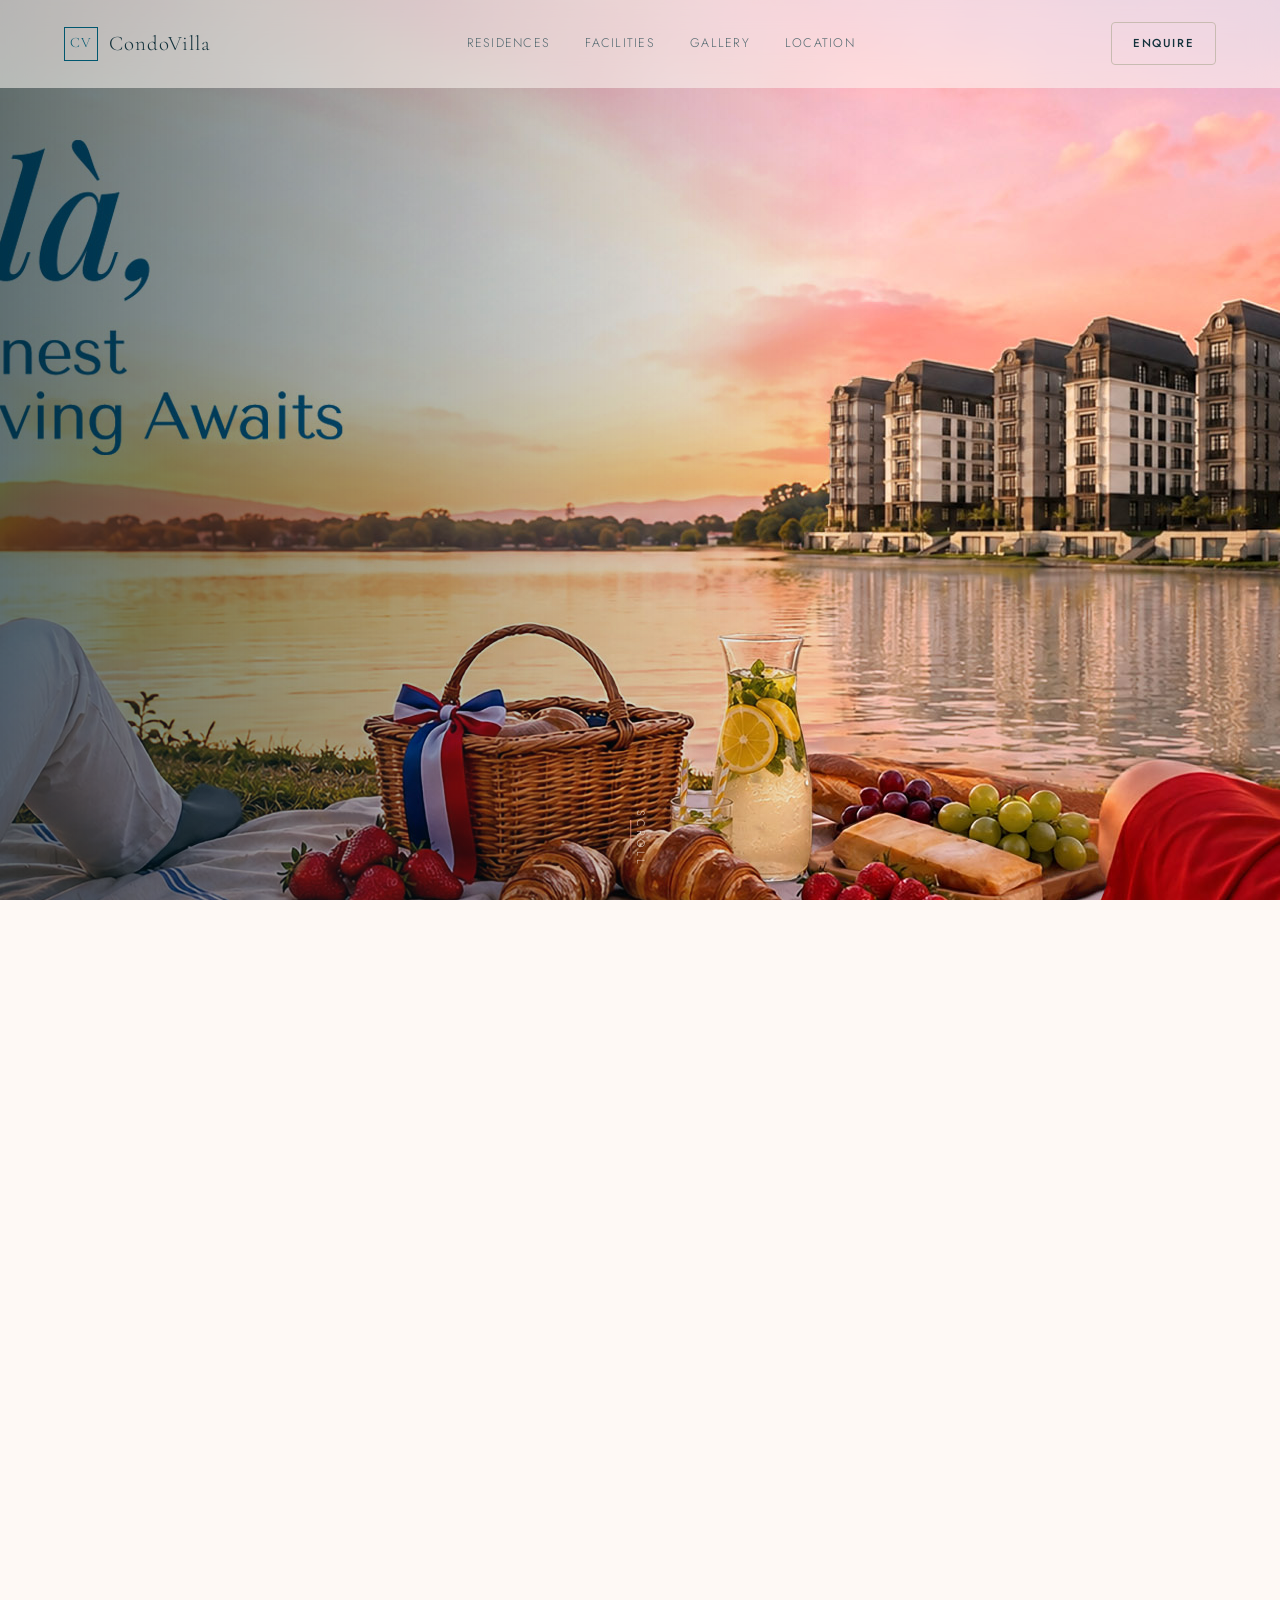
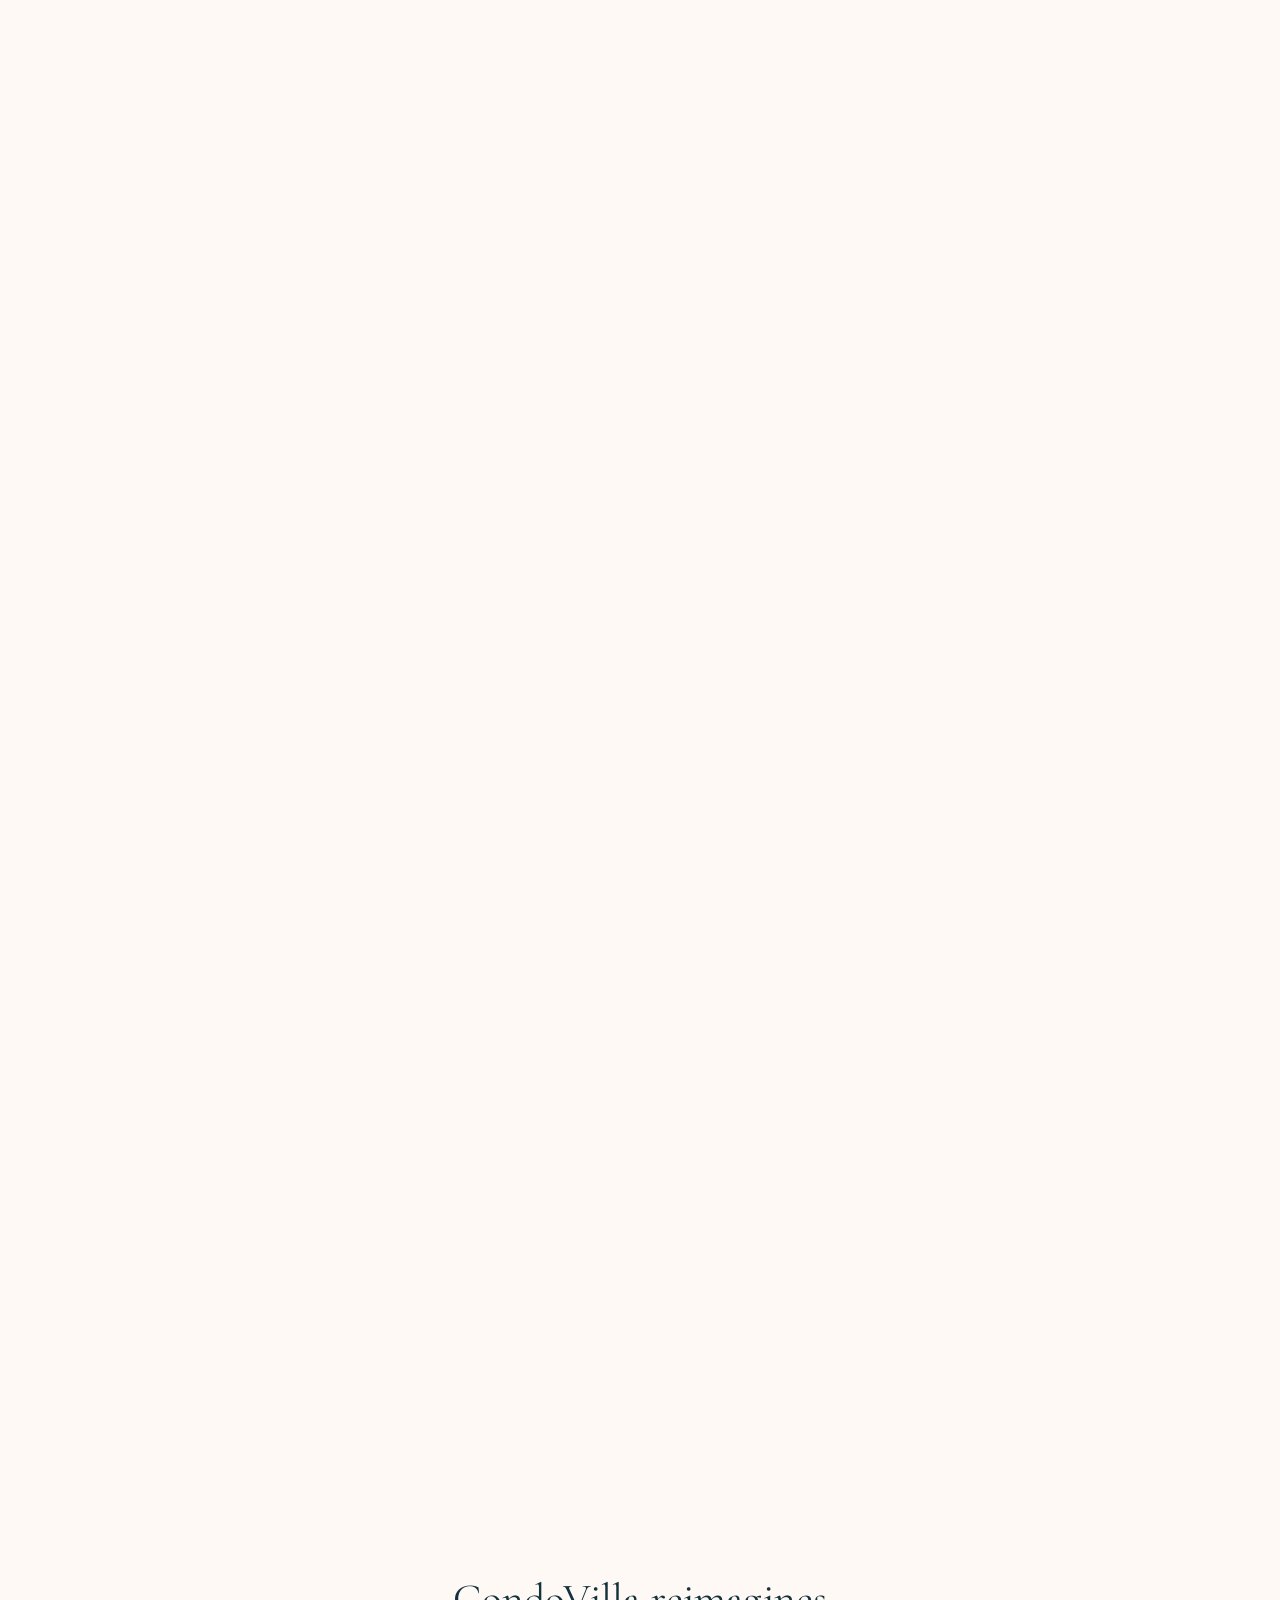
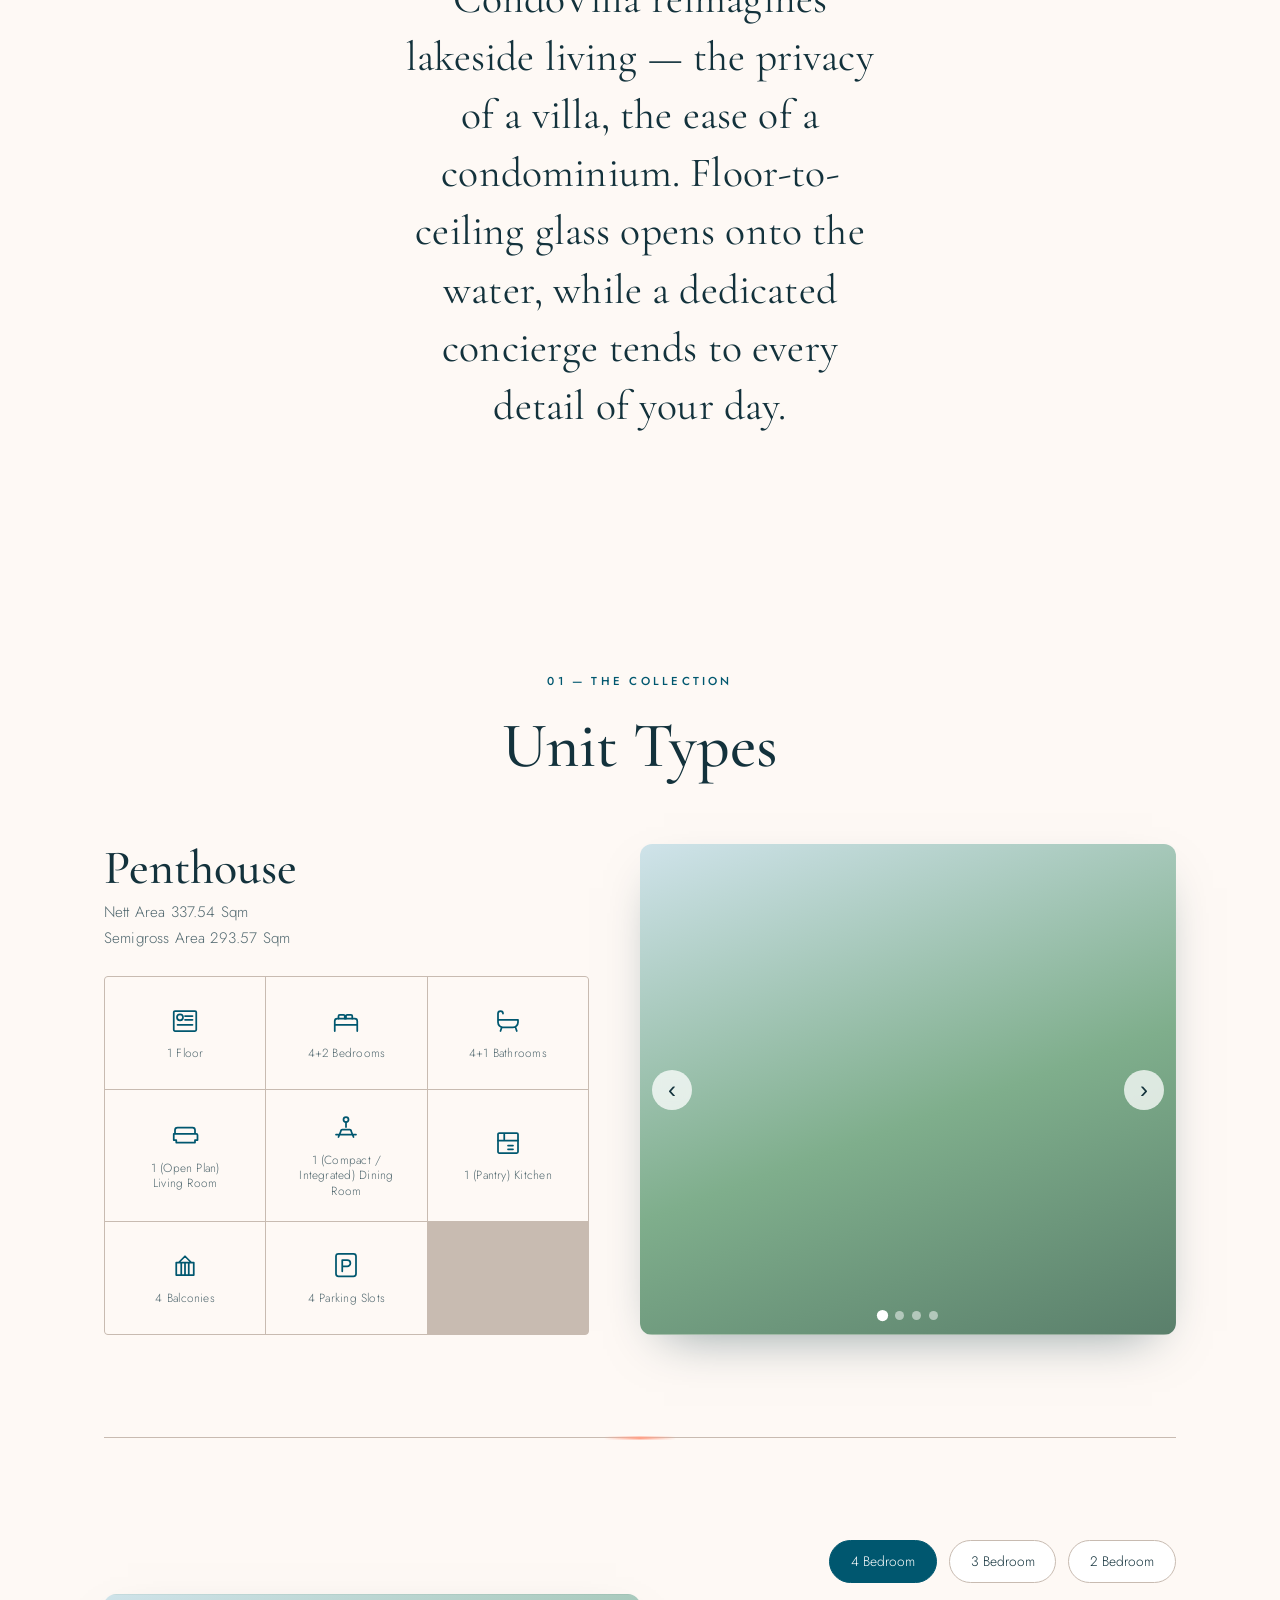
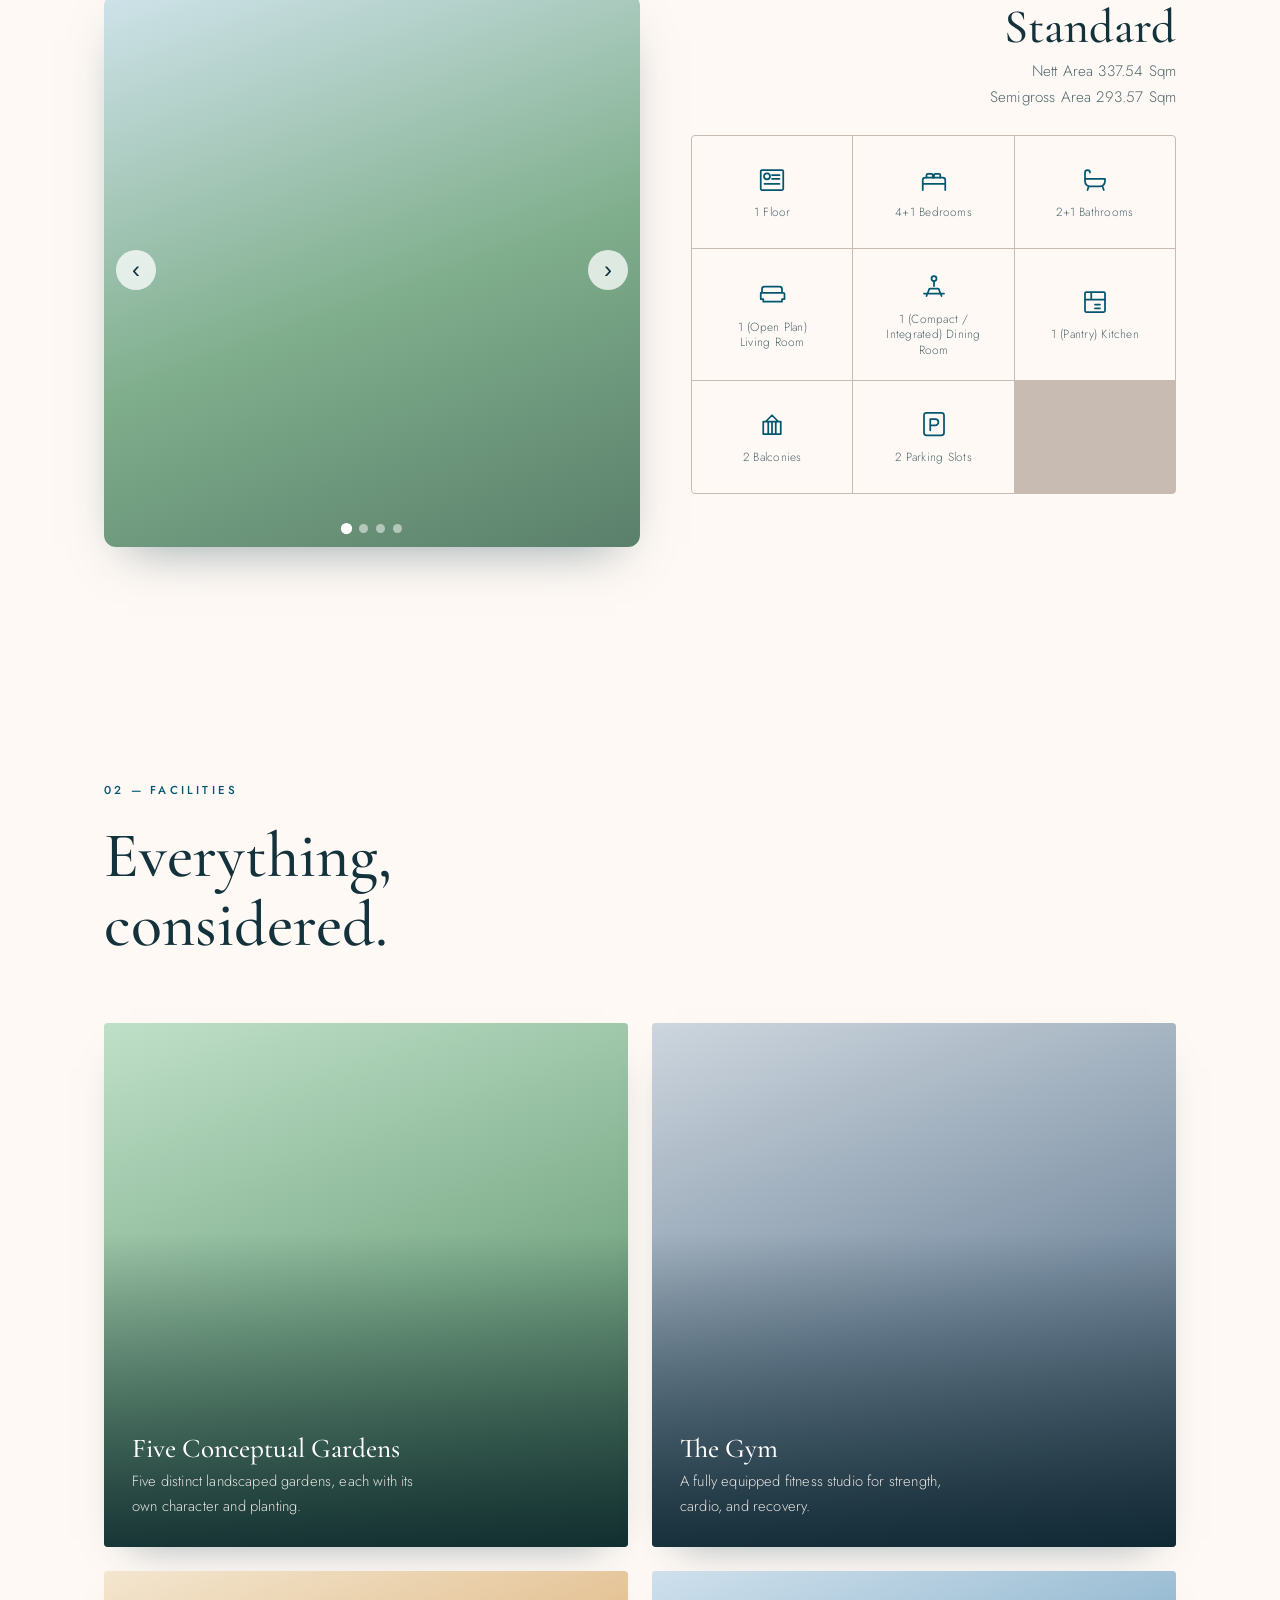
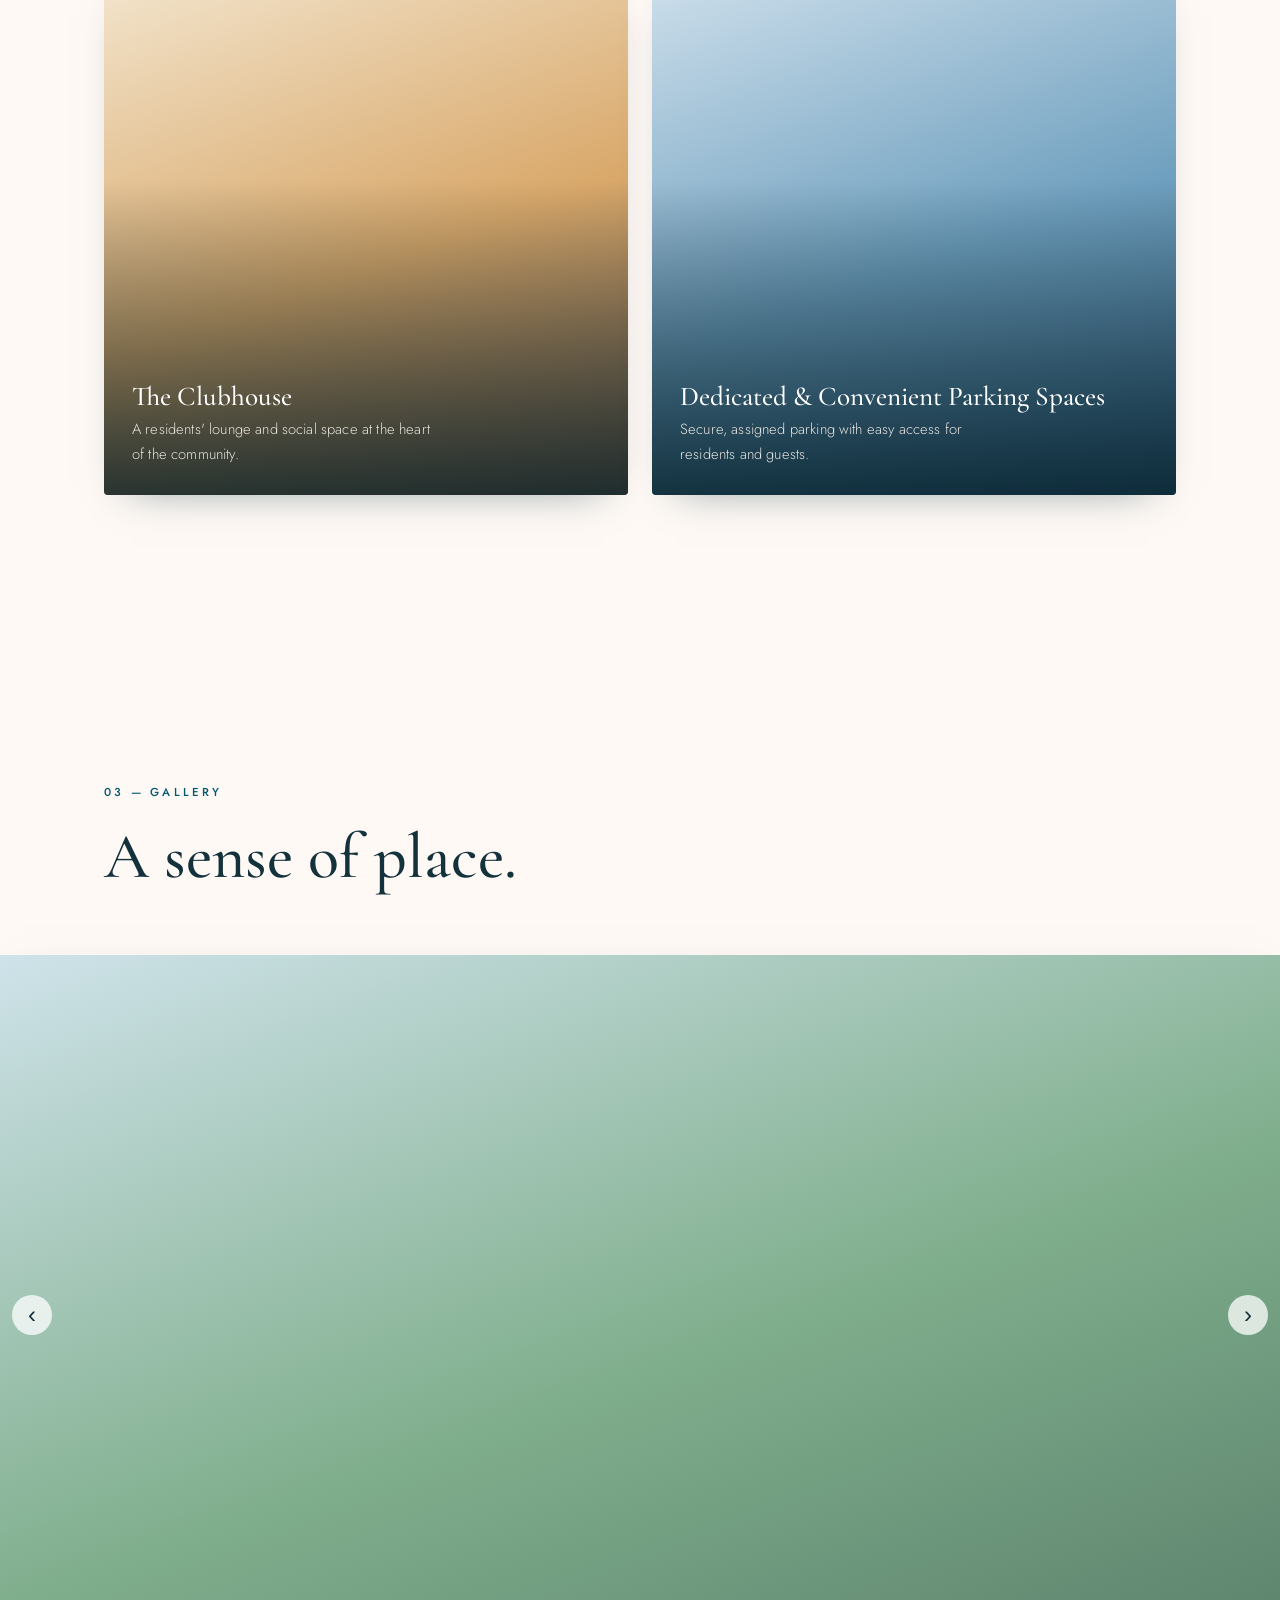
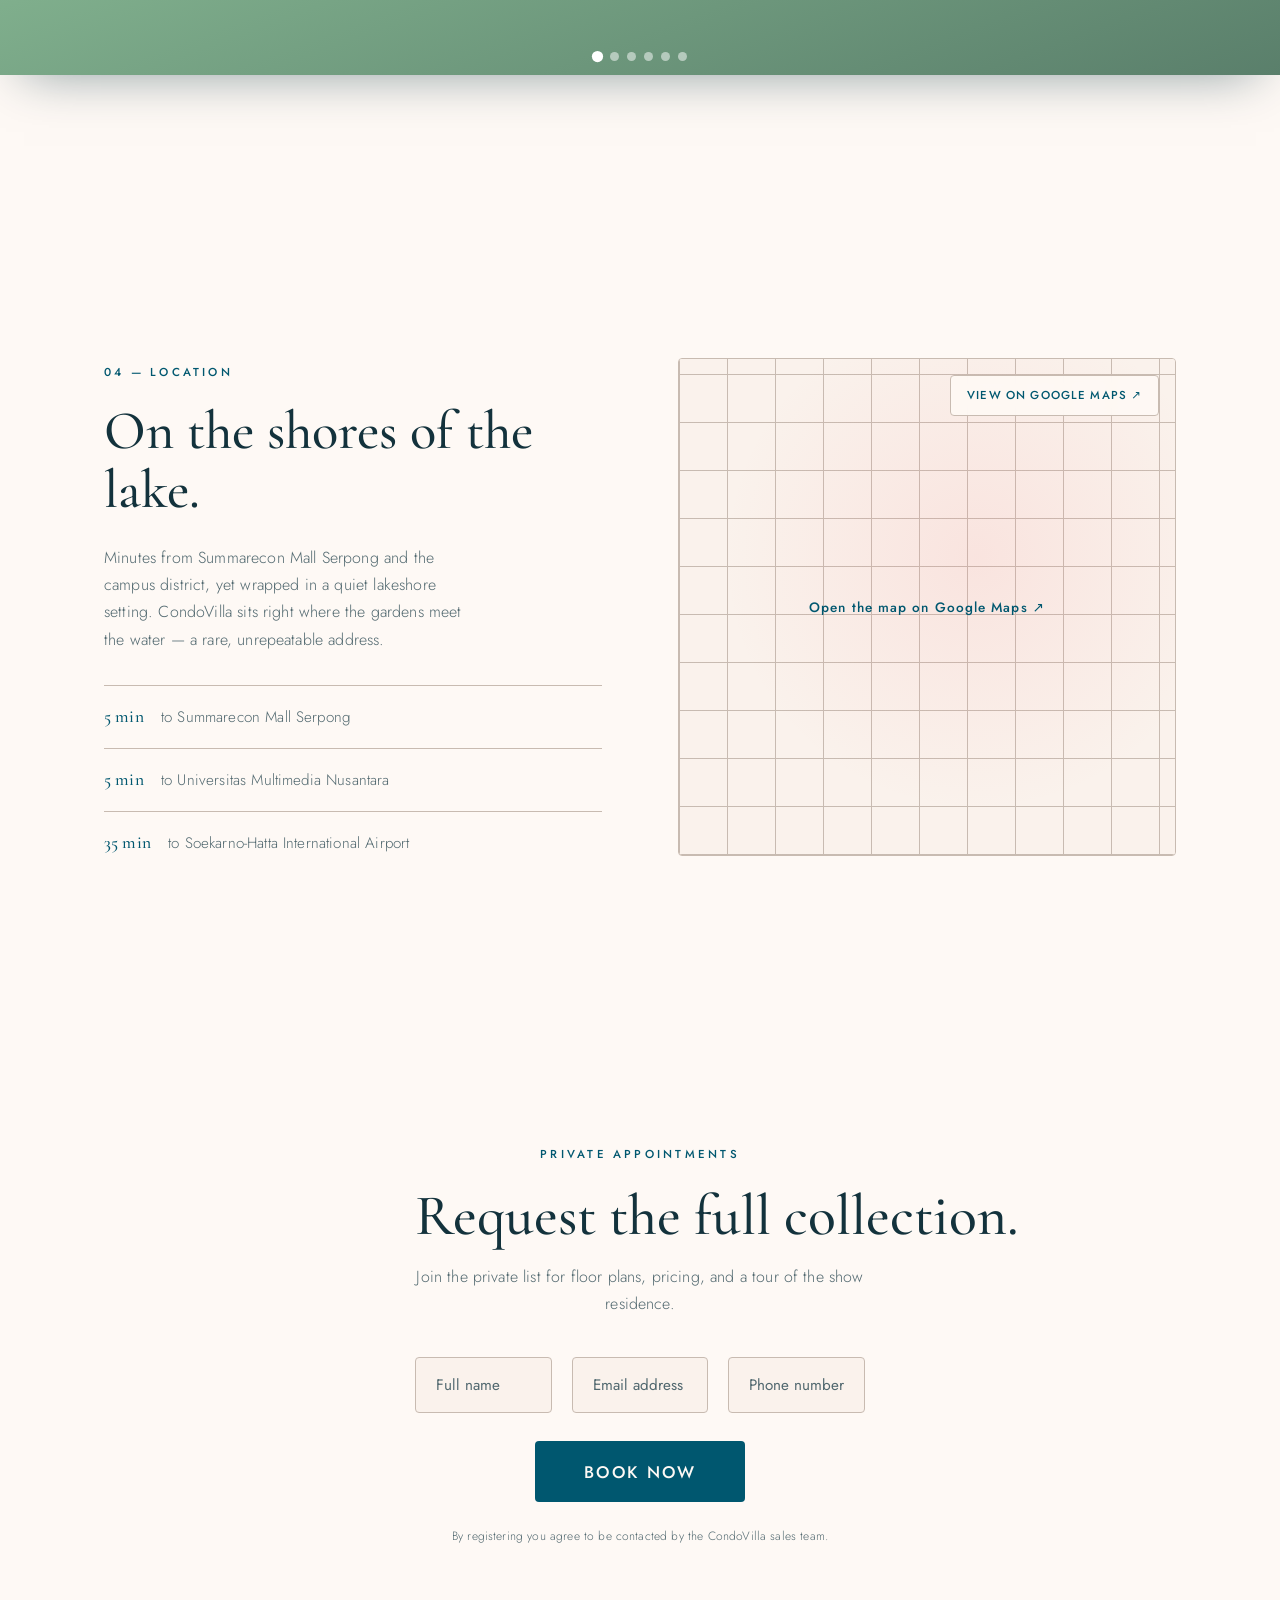
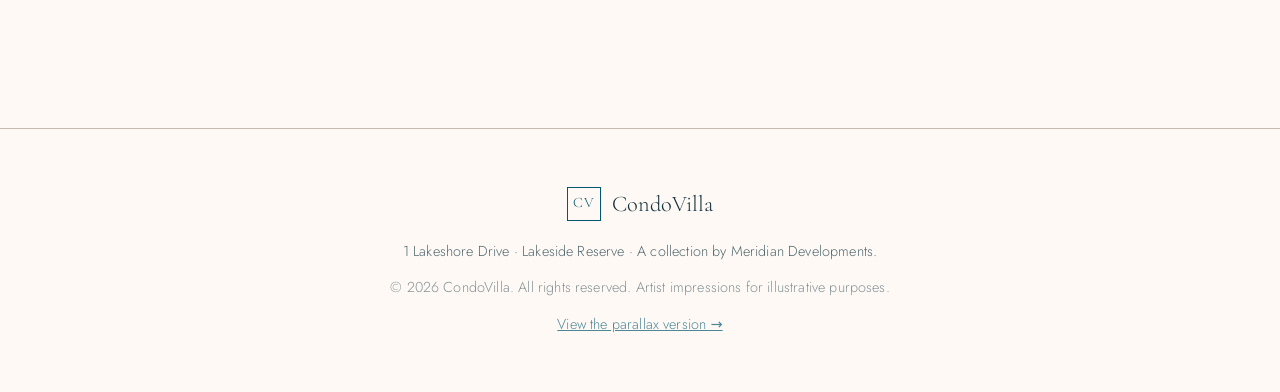
==== index.html @ 2a396723 "style: make facilities image cards square (1:1 aspect ratio)" ====
<!DOCTYPE html>
<html lang="en">
<head>
  <meta charset="UTF-8" />
  <meta name="viewport" content="width=device-width, initial-scale=1.0" />
  <title>CondoVilla — Voilà, Your Finest Lake Living Awaits</title>
  <meta name="description" content="CondoVilla — Voilà, your finest lake living awaits. A collection of French-inspired luxury lakefront villa residences with panoramic water views, private terraces, and five-star amenities." />
  <link rel="preconnect" href="https://fonts.googleapis.com" />
  <link rel="preconnect" href="https://fonts.gstatic.com" crossorigin />
  <link href="https://fonts.googleapis.com/css2?family=Cormorant+Garamond:ital,wght@0,400;0,500;0,600;1,400&family=Jost:wght@300;400;500;600&display=swap" rel="stylesheet" />
  <link rel="stylesheet" href="styles.css?v=20" />
  <script>document.documentElement.classList.add("js");</script>
</head>
<body>
  <!-- ============ NAV ============ -->
  <header class="nav" id="top">
    <a class="nav__brand" href="#top" aria-label="CondoVilla home">
      <span class="nav__mark">CV</span>
      <span class="nav__name">CondoVilla</span>
    </a>
    <nav class="nav__links" aria-label="Primary">
      <a href="#residences">Residences</a>
      <a href="#facilities">Facilities</a>
      <a href="#gallery">Gallery</a>
      <a href="#location">Location</a>
    </nav>
    <a href="#enquire" class="btn btn--ghost nav__cta">Enquire</a>
    <button class="nav__toggle" aria-label="Toggle menu" aria-expanded="false">
      <span></span><span></span>
    </button>
  </header>

  <!-- ============ HERO (parallax: a window opening onto the lake) ============ -->
  <!-- The .hero is pinned (sticky) inside the tall .hero-stage track; as you
       scroll, the glass panes slide apart and the lake view zooms out to
       "open the window". It reaches fully-open and holds before the next
       section arrives. Built with CSS/SVG art — no external image assets. -->
  <div class="hero-stage" id="hero-stage">
  <section class="hero" id="hero">
    <!-- Lake video layer. It zooms out via the parallax engine as you scroll;
         the video fills it. Poster + CSS art show while loading and as the
         reduced-motion/mobile fallback (video not autoplayed on small screens). -->
    <div class="hero__lake hero__lake--video" aria-hidden="true">
      <video class="hero__video" muted playsinline preload="auto" poster="kv/hero.jpg">
        <source src="kv/paralax-lowres-new.mp4" type="video/mp4" />
      </video>
    </div>
    <span class="hero__scroll" id="hero-scroll" aria-hidden="true">Scroll</span>
  </section>
  </div><!-- /.hero-stage -->

  <!-- ============ INTRO ============ -->
  <section class="section intro">
    <p class="intro__text reveal">
      CondoVilla reimagines lakeside living — the privacy of a villa, the
      ease of a condominium. Floor-to-ceiling glass opens onto the water,
      while a dedicated concierge tends to every detail of your day.
    </p>
  </section>

  <!-- ============ TIPE UNIT (The Collection) ============ -->
  <!-- Inline SVG icon sprite reused by every spec cell below. -->
  <svg width="0" height="0" style="position:absolute" aria-hidden="true">
    <defs>
      <g id="ic-floor"><rect x="3" y="4" width="18" height="16" rx="1"/><circle cx="8" cy="9" r="2.4"/><path d="M12 8h6M12 11h6M6 15h12"/></g>
      <g id="ic-bed"><path d="M3 18v-6a2 2 0 0 1 2-2h14a2 2 0 0 1 2 2v6M3 15h18M3 18v2M21 18v2"/><path d="M6 10V8a1 1 0 0 1 1-1h3a1 1 0 0 1 1 1v2M12 10V8a1 1 0 0 1 1-1h3a1 1 0 0 1 1 1v2"/></g>
      <g id="ic-bath"><path d="M4 11V6a2 2 0 0 1 2-2 2 2 0 0 1 2 2M4 11h16v2a4 4 0 0 1-4 4H8a4 4 0 0 1-4-4v-2ZM7 17l-1 3M18 17l1 3"/></g>
      <g id="ic-living"><path d="M4 11V8a2 2 0 0 1 2-2h12a2 2 0 0 1 2 2v3M3 11h18a1 1 0 0 1 1 1v4h-2v2H5v-2H3v-4a1 1 0 0 1 0 0Z"/></g>
      <g id="ic-dining"><circle cx="12" cy="6" r="2"/><path d="M12 8v4M6 20l2-5a1 1 0 0 1 1-1h6a1 1 0 0 1 1 1l2 5M4 18h16"/></g>
      <g id="ic-kitchen"><rect x="4" y="4" width="16" height="16" rx="1"/><path d="M4 10h16M9 5v4M12 14h4M12 17h4"/></g>
      <g id="ic-balcony"><path d="M5 10h14v10H5zM5 20V10M9 20V10M12 20V10M15 20V10M19 20V10M7 10l5-5 5 5"/></g>
      <g id="ic-parking"><rect x="4" y="3" width="16" height="18" rx="2"/><path d="M9 17V8h4a2.5 2.5 0 0 1 0 5H9"/></g>
    </defs>
  </svg>

  <section class="section tipe" id="residences">
    <div class="section__head reveal" style="text-align:center">
      <span class="kicker">01 — The Collection</span>
      <h2 style="max-width:none;margin-inline:auto">Unit Types</h2>
    </div>

    <!-- ---- Part 1: Penthouse (spec grid left, carousel right) ---- -->
    <article class="tipe__row reveal" data-tipe="penthouse">
      <div class="tipe__info">
        <h3 class="tipe__name">Penthouse</h3>
        <p class="tipe__area">Nett Area 337.54 Sqm<br />Semigross Area 293.57 Sqm</p>
        <ul class="tipe__grid">
          <li><svg class="tipe__ic" viewBox="0 0 24 24"><use href="#ic-floor"/></svg><span>1 Floor</span></li>
          <li><svg class="tipe__ic" viewBox="0 0 24 24"><use href="#ic-bed"/></svg><span>4+2 Bedrooms</span></li>
          <li><svg class="tipe__ic" viewBox="0 0 24 24"><use href="#ic-bath"/></svg><span>4+1 Bathrooms</span></li>
          <li><svg class="tipe__ic" viewBox="0 0 24 24"><use href="#ic-living"/></svg><span>1 (Open Plan) Living Room</span></li>
          <li><svg class="tipe__ic" viewBox="0 0 24 24"><use href="#ic-dining"/></svg><span>1 (Compact / Integrated) Dining Room</span></li>
          <li><svg class="tipe__ic" viewBox="0 0 24 24"><use href="#ic-kitchen"/></svg><span>1 (Pantry) Kitchen</span></li>
          <li><svg class="tipe__ic" viewBox="0 0 24 24"><use href="#ic-balcony"/></svg><span>4 Balconies</span></li>
          <li><svg class="tipe__ic" viewBox="0 0 24 24"><use href="#ic-parking"/></svg><span>4 Parking Slots</span></li>
        </ul>
      </div>

      <div class="carousel" data-carousel aria-roledescription="carousel" aria-label="Penthouse gallery">
        <div class="carousel__track">
          <div class="carousel__slide carousel__slide--a" role="group" aria-label="Slide 1 of 4"></div>
          <div class="carousel__slide carousel__slide--b" role="group" aria-label="Slide 2 of 4"></div>
          <div class="carousel__slide carousel__slide--c" role="group" aria-label="Slide 3 of 4"></div>
          <div class="carousel__slide carousel__slide--d" role="group" aria-label="Slide 4 of 4"></div>
        </div>
        <button class="carousel__arrow carousel__arrow--prev" data-car-prev aria-label="Previous image">‹</button>
        <button class="carousel__arrow carousel__arrow--next" data-car-next aria-label="Next image">›</button>
        <div class="carousel__dots" data-car-dots aria-label="Choose slide"></div>
      </div>
    </article>

    <!-- divider between the two unit types -->
    <div class="tipe__divider" aria-hidden="true"></div>

    <!-- ---- Part 2: Standard (carousel left, spec grid right) ---- -->
    <article class="tipe__row tipe__row--rev reveal" data-tipe="standard">
      <div class="carousel" data-carousel aria-roledescription="carousel" aria-label="Standard gallery">
        <div class="carousel__track">
          <div class="carousel__slide carousel__slide--a" role="group" aria-label="Slide 1 of 4"></div>
          <div class="carousel__slide carousel__slide--b" role="group" aria-label="Slide 2 of 4"></div>
          <div class="carousel__slide carousel__slide--c" role="group" aria-label="Slide 3 of 4"></div>
          <div class="carousel__slide carousel__slide--d" role="group" aria-label="Slide 4 of 4"></div>
        </div>
        <button class="carousel__arrow carousel__arrow--prev" data-car-prev aria-label="Previous image">‹</button>
        <button class="carousel__arrow carousel__arrow--next" data-car-next aria-label="Next image">›</button>
        <div class="carousel__dots" data-car-dots aria-label="Choose slide"></div>
      </div>

      <div class="tipe__info">
        <div class="tipe__pills" role="tablist" aria-label="Standard bedroom type">
          <button class="tipe__pill is-active" role="tab" aria-selected="true"  data-beds="4">4 Bedroom</button>
          <button class="tipe__pill"           role="tab" aria-selected="false" data-beds="3">3 Bedroom</button>
          <button class="tipe__pill"           role="tab" aria-selected="false" data-beds="2">2 Bedroom</button>
        </div>
        <h3 class="tipe__name">Standard</h3>
        <p class="tipe__area" id="standard-area">Nett Area 337.54 Sqm<br />Semigross Area 293.57 Sqm</p>
        <ul class="tipe__grid">
          <li><svg class="tipe__ic" viewBox="0 0 24 24"><use href="#ic-floor"/></svg><span>1 Floor</span></li>
          <li><svg class="tipe__ic" viewBox="0 0 24 24"><use href="#ic-bed"/></svg><span>4+1 Bedrooms</span></li>
          <li><svg class="tipe__ic" viewBox="0 0 24 24"><use href="#ic-bath"/></svg><span>2+1 Bathrooms</span></li>
          <li><svg class="tipe__ic" viewBox="0 0 24 24"><use href="#ic-living"/></svg><span>1 (Open Plan) Living Room</span></li>
          <li><svg class="tipe__ic" viewBox="0 0 24 24"><use href="#ic-dining"/></svg><span>1 (Compact / Integrated) Dining Room</span></li>
          <li><svg class="tipe__ic" viewBox="0 0 24 24"><use href="#ic-kitchen"/></svg><span>1 (Pantry) Kitchen</span></li>
          <li><svg class="tipe__ic" viewBox="0 0 24 24"><use href="#ic-balcony"/></svg><span>2 Balconies</span></li>
          <li><svg class="tipe__ic" viewBox="0 0 24 24"><use href="#ic-parking"/></svg><span>2 Parking Slots</span></li>
        </ul>
      </div>
    </article>
  </section>

  <!-- ============ FACILITIES ============ -->
  <section class="section facilities" id="facilities">
    <div class="section__head reveal">
      <span class="kicker">02 — Facilities</span>
      <h2 class="section__head--wide">Everything, considered.</h2>
    </div>
    <div class="fac__grid reveal">
      <article class="fac">
        <div class="fac__img fac__img--gardens" aria-hidden="true"></div>
        <div class="fac__body"><h4>Five Conceptual Gardens</h4><p>Five distinct landscaped gardens, each with its own character and planting.</p></div>
      </article>
      <article class="fac">
        <div class="fac__img fac__img--gym" aria-hidden="true"></div>
        <div class="fac__body"><h4>The Gym</h4><p>A fully equipped fitness studio for strength, cardio, and recovery.</p></div>
      </article>
      <article class="fac">
        <div class="fac__img fac__img--club" aria-hidden="true"></div>
        <div class="fac__body"><h4>The Clubhouse</h4><p>A residents' lounge and social space at the heart of the community.</p></div>
      </article>
      <article class="fac">
        <div class="fac__img fac__img--parking" aria-hidden="true"></div>
        <div class="fac__body"><h4>Dedicated &amp; Convenient Parking Spaces</h4><p>Secure, assigned parking with easy access for residents and guests.</p></div>
      </article>
    </div>
  </section>

  <!-- ============ GALLERY ============ -->
  <section class="section section--flush" id="gallery">
    <div class="section__head reveal">
      <span class="kicker">03 — Gallery</span>
      <h2>A sense of place.</h2>
    </div>
    <!-- Full-bleed, one-image-at-a-time slider (arrows + dots auto-built). -->
    <div class="carousel carousel--gallery gallery-bleed" data-carousel aria-roledescription="carousel" aria-label="Gallery">
      <div class="carousel__track">
        <div class="carousel__slide carousel__slide--a" role="group" aria-label="Image 1 of 6"></div>
        <div class="carousel__slide carousel__slide--b" role="group" aria-label="Image 2 of 6"></div>
        <div class="carousel__slide carousel__slide--c" role="group" aria-label="Image 3 of 6"></div>
        <div class="carousel__slide carousel__slide--d" role="group" aria-label="Image 4 of 6"></div>
        <div class="carousel__slide carousel__slide--e" role="group" aria-label="Image 5 of 6"></div>
        <div class="carousel__slide carousel__slide--f" role="group" aria-label="Image 6 of 6"></div>
      </div>
      <button class="carousel__arrow carousel__arrow--prev" data-car-prev aria-label="Previous image">‹</button>
      <button class="carousel__arrow carousel__arrow--next" data-car-next aria-label="Next image">›</button>
      <div class="carousel__dots" data-car-dots aria-label="Choose image"></div>
    </div>
  </section>

  <!-- ============ LOCATION ============ -->
  <section class="section location" id="location">
    <div class="location__text reveal">
      <span class="kicker">04 — Location</span>
      <h2>On the shores of the lake.</h2>
      <p>
        Minutes from Summarecon Mall Serpong and the campus district, yet
        wrapped in a quiet lakeshore setting. CondoVilla sits right where the
        gardens meet the water — a rare, unrepeatable address.
      </p>
      <ul class="location__list">
        <li><strong>5 min</strong> to Summarecon Mall Serpong</li>
        <li><strong>5 min</strong> to Universitas Multimedia Nusantara</li>
        <li><strong>35 min</strong> to Soekarno-Hatta International Airport</li>
      </ul>
    </div>
    <div class="location__map reveal">
      <!-- Fallback shown if the embed is blocked (ad-blockers, etc.) -->
      <a class="location__fallback"
         href="https://www.google.com/maps/@-6.2652871,106.6401961,19.29z"
         target="_blank" rel="noopener noreferrer">
        <span>Open the map on Google Maps ↗</span>
      </a>
      <iframe
        class="location__frame"
        title="Map showing the location of CondoVilla"
        src="https://www.openstreetmap.org/export/embed.html?bbox=106.6362%2C-6.2693%2C106.6442%2C-6.2613&layer=mapnik&marker=-6.2652871%2C106.6401961"
        referrerpolicy="no-referrer-when-downgrade"
        allow="fullscreen"></iframe>
      <a
        class="location__maplink"
        href="https://www.google.com/maps/@-6.2652871,106.6401961,19.29z"
        target="_blank"
        rel="noopener noreferrer">View on Google Maps ↗</a>
    </div>
  </section>

  <!-- ============ ENQUIRE ============ -->
  <section class="section enquire" id="enquire">
    <div class="enquire__inner reveal">
      <span class="kicker">Private Appointments</span>
      <h2>Request the full collection.</h2>
      <p>Join the private list for floor plans, pricing, and a tour of the show residence.</p>
      <form class="enquire__form">
        <div class="enquire__fields">
          <input type="text" placeholder="Full name" aria-label="Full name" autocomplete="name" required />
          <input type="email" placeholder="Email address" aria-label="Email address" autocomplete="email" required />
          <input type="tel" placeholder="Phone number" aria-label="Phone number" autocomplete="tel" required />
        </div>
        <button type="submit" class="btn btn--gold enquire__submit">Book Now</button>
      </form>
      <p class="enquire__thanks" role="status" aria-live="polite" hidden></p>
      <p class="enquire__fine">By registering you agree to be contacted by the CondoVilla sales team.</p>
    </div>
  </section>

  <!-- ============ FOOTER ============ -->
  <footer class="footer">
    <div class="footer__brand">
      <span class="nav__mark">CV</span>
      <span>CondoVilla</span>
    </div>
    <p>1 Lakeshore Drive · Lakeside Reserve · A collection by Meridian Developments.</p>
    <p class="footer__fine">© 2026 CondoVilla. All rights reserved. Artist impressions for illustrative purposes.</p>
    <p class="footer__fine"><a href="v2/index.html" style="color:var(--primary);text-decoration:underline;">View the parallax version →</a></p>
  </footer>

  <script src="script.js?v=13"></script>
</body>
</html>
---- styles.css ----
/* ============================================================
   CondoVilla — "Lake Sunset" luxury aesthetic
   (per Claude Code Frontend Design Toolkit direction)
   Tuned to the brand key visual: lakeside sunset, French-style
   residences, "Voilà, Your Finest Lake Living Awaits".
   Palette derives in OKLCH from a lake-teal primary + sunset accents.
   ============================================================ */
:root {
  /* --- brand hues (toolkit "Design Tokens" approach) --- */
  --brand-hue: 220;                /* lake teal/blue — matches the "Voilà" wordmark */
  --accent-hue: 20;                /* sunset coral/rose */

  --bg:        oklch(0.985 0.008 60);                 /* warm cream */
  --bg-pure:   oklch(1 0 0);
  --surface:   oklch(0.965 0.012 60);                 /* soft sand */
  --surface-2: oklch(0.93 0.018 50);
  --line:      oklch(0.80 0.02 60);
  --fg:        oklch(0.30 0.04 var(--brand-hue));     /* deep lake ink */
  --fg-muted:  oklch(0.50 0.03 var(--brand-hue));
  --primary:   oklch(0.42 0.09 var(--brand-hue));     /* lake teal */
  --primary-deep: oklch(0.34 0.08 var(--brand-hue));
  --accent:    oklch(0.72 0.15 var(--accent-hue));    /* sunset coral */
  --sunset:    oklch(0.80 0.12 35);                   /* warm glow */

  --font-serif: "Cormorant Garamond", Georgia, serif;
  --font-sans:  "Jost", system-ui, sans-serif;

  --maxw: 1200px;
  --gutter: clamp(1.25rem, 5vw, 5rem);
  --radius: 4px;
  --ease: cubic-bezier(0.22, 1, 0.36, 1);
}

* { box-sizing: border-box; margin: 0; padding: 0; }

html { scroll-behavior: smooth; }

body {
  background: var(--bg);
  color: var(--fg);
  font-family: var(--font-sans);
  font-weight: 300;
  line-height: 1.7;
  letter-spacing: 0.01em;
  -webkit-font-smoothing: antialiased;
  overflow-x: hidden;
}

h1, h2, h3, h4 { font-family: var(--font-serif); font-weight: 500; line-height: 1.08; letter-spacing: 0; }
em { font-style: italic; color: var(--primary); }
a { color: inherit; text-decoration: none; }
img { display: block; max-width: 100%; }

/* ---------- shared ---------- */
.section {
  max-width: var(--maxw);
  margin-inline: auto;
  padding: clamp(5rem, 11vw, 9rem) var(--gutter);
}
.section__head { margin-bottom: clamp(2.5rem, 5vw, 4rem); }
.section__head h2 { font-size: clamp(2.2rem, 5.5vw, 4rem); max-width: 14ch; }

.kicker {
  display: inline-block;
  font-family: var(--font-sans);
  font-size: 0.72rem;
  font-weight: 500;
  letter-spacing: 0.28em;
  text-transform: uppercase;
  color: var(--primary);
  margin-bottom: 1.25rem;
}
.eyebrow {
  font-size: 0.75rem; letter-spacing: 0.3em; text-transform: uppercase;
  color: var(--fg-muted); margin-bottom: 1.75rem;
}

/* ---------- buttons ---------- */
.btn {
  display: inline-flex; align-items: center; justify-content: center;
  font-family: var(--font-sans); font-size: 0.8rem; font-weight: 500;
  letter-spacing: 0.14em; text-transform: uppercase;
  padding: 1rem 2rem; border-radius: var(--radius);
  border: 1px solid transparent; cursor: pointer;
  transition: all 0.4s var(--ease);
}
.btn--gold { background: var(--primary); color: oklch(0.985 0.008 60); }
.btn--gold:hover { background: var(--primary-deep); transform: translateY(-2px); }
.btn--line { border-color: var(--line); color: var(--fg); }
.btn--line:hover { border-color: var(--primary); color: var(--primary); }
.btn--ghost { padding: 0.65rem 1.3rem; border-color: var(--line); font-size: 0.72rem; }
.btn--ghost:hover { border-color: var(--primary); color: var(--primary); }

/* ---------- nav ---------- */
.nav {
  position: fixed; inset: 0 0 auto 0; z-index: 50;
  display: flex; align-items: center; justify-content: space-between;
  padding: 1.4rem var(--gutter);
  background: oklch(0.985 0.008 60 / 0.55);
  backdrop-filter: blur(14px);
  border-bottom: 1px solid transparent;
  transition: all 0.4s var(--ease);
}
.nav.is-scrolled { border-bottom-color: var(--line); background: oklch(0.985 0.008 60 / 0.9); }
/* Smart nav: slide up out of view when scrolling down, reappear on scroll up. */
.nav { transition: transform 0.4s var(--ease), background 0.4s var(--ease), border-color 0.4s var(--ease); }
.nav.nav--hidden { transform: translateY(-110%); }
.nav__brand { display: flex; align-items: center; gap: 0.7rem; }
.nav__mark {
  display: grid; place-items: center; width: 34px; height: 34px;
  border: 1px solid var(--primary); color: var(--primary);
  font-family: var(--font-serif); font-size: 0.9rem; letter-spacing: 0.05em;
}
.nav__name { font-family: var(--font-serif); font-size: 1.3rem; letter-spacing: 0.04em; }
.nav__links { display: flex; gap: 2.2rem; }
.nav__links a { font-size: 0.78rem; letter-spacing: 0.1em; text-transform: uppercase; color: var(--fg-muted); transition: color 0.3s; }
.nav__links a:hover { color: var(--primary); }
.nav__toggle { display: none; background: none; border: 0; flex-direction: column; gap: 6px; cursor: pointer; }
.nav__toggle span { width: 24px; height: 1px; background: var(--fg); display: block; }

/* ---------- hero (window-opening parallax) ---------- */
/* Tall scroll runway. The .hero inside is pinned (sticky) so the opening
   animation plays out across the full height of this stage. Bigger track =
   slower open + longer overall scroll. The window reaches fully-open at
   OPEN_AT (see script.js) and holds wide open for the remaining runway. */
:root { --hero-track: 520vh; }
.hero-stage { position: relative; height: var(--hero-track); }

.hero {
  position: sticky; top: 0; height: 100vh; overflow: hidden;
  display: flex; flex-direction: column; justify-content: center;
  padding: 9rem var(--gutter) 4rem;
  max-width: none; width: 100%;
  color: oklch(0.99 0.005 60);
  /* Sunset gradient as graceful fallback behind the art layers. */
  background: linear-gradient(120deg, oklch(0.78 0.13 30), oklch(0.72 0.1 350) 45%, oklch(0.5 0.08 230));
}

/* --- Layer 1: the view beyond the window (lake + villa), CSS/SVG art ---
   Starts zoomed-in (data-zoom) and zooms out as the window opens. Oversized
   with overscan so the zoom/drift never exposes an edge. */
.hero__lake {
  position: absolute; top: -10%; left: -6%; right: -6%; bottom: -10%; z-index: 0;
  transform-origin: center 55%; will-change: transform;
  background:
    radial-gradient(60% 45% at 72% 30%, oklch(0.9 0.1 70 / 0.55), transparent 60%),
    linear-gradient(180deg, #bfe0ec 0%, #dceef2 32%, #f3e6cf 52%, #efcf9f 60%, #e7f2f4 60%, #cfe7ea 100%);
}
.hero__lake::before {
  content: ""; position: absolute; inset: 0;
  background:
    repeating-linear-gradient(180deg, rgba(255,255,255,.06) 0 2px, transparent 2px 10px) 0 62% / 100% 38% no-repeat,
    linear-gradient(180deg, #9fd0d8 0%, #7cb9c6 40%, #5fa3b4 100%) 0 62% / 100% 38% no-repeat,
    linear-gradient(180deg, #8fae7a, #6f9560) 0 56% / 100% 7% no-repeat,
    radial-gradient(120% 90% at 20% 100%, #9bbf86 0 40%, transparent 42%) 0 48% / 60% 16% no-repeat,
    radial-gradient(120% 90% at 85% 100%, #86b074 0 40%, transparent 42%) 40% 48% / 60% 16% no-repeat;
}
.hero__lake::after {
  content: ""; position: absolute; left: 50%; top: 54%; width: 34px; height: 42px;
  transform: translateX(-50%);
  background:
    linear-gradient(#fff, #f1e7d8) 0 0 / 100% 70% no-repeat,
    linear-gradient(135deg, #c98b63, #b5744c) 0 0 / 100% 30% no-repeat;
  clip-path: polygon(0 30%, 50% 0, 100% 30%, 100% 100%, 0 100%);
  box-shadow: 0 22px 10px -8px rgba(60,90,100,.35);
}
/* Video fills the lake layer and covers the CSS-art fallback behind it.
   The poster (kv/hero.jpg) shows while the MP4 loads. */
.hero__lake--video .hero__video {
  position: absolute; inset: 0; width: 100%; height: 100%;
  object-fit: cover; z-index: 1;
}
/* Mobile / reduced-motion: don't autoplay the heavy video — show the poster
   still frame instead (set as a background on the layer). */
@media (max-width: 640px) {
  .hero__lake--video .hero__video { display: none; }
  .hero__lake--video {
    background: #0e1316 url("kv/hero.jpg") center / cover no-repeat;
  }
}

/* Left-side scrim for headline legibility (sits above the video, below text). */
.hero::after {
  content: ""; position: absolute; inset: 0; z-index: 3; pointer-events: none;
  background: linear-gradient(90deg,
    oklch(0.22 0.04 var(--brand-hue) / 0.62) 0%,
    oklch(0.22 0.04 var(--brand-hue) / 0.22) 42%,
    transparent 68%);
}
.hero__inner { position: relative; z-index: 4; max-width: var(--maxw); margin-inline: auto; width: 100%; will-change: transform; }
.hero__scroll { z-index: 4; transition: opacity 0.4s var(--ease); }
.hero__glow { display: none; }
.hero .eyebrow { color: oklch(0.95 0.02 60 / 0.85); }
.hero__title { font-size: clamp(3rem, 9vw, 7rem); margin-bottom: 1.75rem; max-width: 16ch; text-shadow: 0 2px 30px oklch(0.2 0.05 var(--brand-hue) / 0.4); }
.hero__title em { color: var(--sunset); }
.hero__lede { font-size: clamp(1.05rem, 2vw, 1.3rem); color: oklch(0.96 0.01 60 / 0.9); max-width: 42ch; margin-bottom: 2.5rem; }
.hero__actions { display: flex; flex-wrap: wrap; gap: 1rem; margin-bottom: 4rem; }
.hero__actions .btn--line { border-color: oklch(0.98 0.01 60 / 0.6); color: oklch(0.99 0.005 60); }
.hero__actions .btn--line:hover { border-color: #fff; background: oklch(1 0 0 / 0.12); color: #fff; }
.hero__stats { display: flex; gap: clamp(2rem, 6vw, 5rem); border-top: 1px solid oklch(0.98 0.01 60 / 0.3); padding-top: 2rem; }
.hero__stats dt { font-family: var(--font-serif); font-size: 2.4rem; color: var(--sunset); line-height: 1; }
.hero__stats dd { font-size: 0.78rem; letter-spacing: 0.12em; text-transform: uppercase; color: oklch(0.95 0.01 60 / 0.8); margin-top: 0.4rem; }
.hero__scroll {
  position: absolute; bottom: 2rem; left: 50%; transform: translateX(-50%);
  font-size: 0.68rem; letter-spacing: 0.3em; text-transform: uppercase; color: oklch(0.95 0.01 60 / 0.8);
  writing-mode: vertical-rl;
}
.hero__scroll::after { content: ""; display: block; width: 1px; height: 40px; margin: 0.6rem auto 0; background: linear-gradient(var(--sunset), transparent); }

/* ---------- intro ---------- */
.intro { padding-block: clamp(3rem, 7vw, 6rem); }
.intro__text {
  font-family: var(--font-serif); font-size: clamp(1.6rem, 3.6vw, 2.6rem);
  line-height: 1.4; max-width: 24ch; margin-inline: auto; text-align: center; font-weight: 400;
}

/* ---------- residence cards ---------- */
/* ---------- Tipe Unit ---------- */
.tipe__row {
  display: grid; grid-template-columns: minmax(0, 0.95fr) minmax(0, 1.05fr);
  gap: clamp(1.5rem, 4vw, 3.5rem); align-items: stretch;
}
/* Divider between the Penthouse and Standard blocks: generous space, a full
   hairline, and a short gold accent segment centred on it. */
.tipe__divider {
  position: relative;
  margin-block: clamp(4rem, 8vw, 7rem);
  height: 1px; background: var(--line);
}
.tipe__divider::after {
  content: ""; position: absolute; top: 50%; left: 50%;
  width: 72px; height: 3px; transform: translate(-50%, -50%);
  border-radius: 999px;
  background: linear-gradient(90deg, transparent, var(--sunset), transparent);
}
/* Standard row is mirrored (carousel left, info right). */
.tipe__row--rev { grid-template-columns: minmax(0, 1.05fr) minmax(0, 0.95fr); }

/* Center the info column vertically so it reads level with the carousel. */
.tipe__info { align-self: center; }

/* Standard block: align columns to the top and drop the carousel down by
   the pill-strip height so its top edge lines up with the "Standard"
   heading (not the pills above it). */
.tipe__row--rev { align-items: start; }
.tipe__row--rev .tipe__info { align-self: start; }
.tipe__row--rev .carousel {
  /* pill height (padding 0.55*2 + line 0.86 + border 2px) + its margin 1.25 */
  margin-top: calc(0.55rem * 2 + 0.86rem + 2px + 1.25rem);
}

.tipe__name { font-family: var(--font-serif); font-size: clamp(2.2rem, 4vw, 3rem); line-height: 1; }
.tipe__area { color: var(--fg-muted); font-size: 0.95rem; margin: 0.5rem 0 1.5rem; }
.tipe__row--rev .tipe__info { text-align: right; }

/* spec grid — 3 columns of icon cells with hairline dividers */
.tipe__grid {
  list-style: none; display: grid; grid-template-columns: repeat(3, 1fr);
  gap: 1px; background: var(--line); border: 1px solid var(--line); border-radius: var(--radius); overflow: hidden;
}
.tipe__grid li {
  background: var(--bg); display: flex; flex-direction: column; align-items: center; justify-content: center;
  gap: 0.6rem; text-align: center; padding: 1.4rem 0.8rem; min-height: 112px;
}
.tipe__grid span { font-size: 0.74rem; line-height: 1.3; color: var(--fg-muted); letter-spacing: 0.02em; max-width: 14ch; }
.tipe__ic { width: 30px; height: 30px; fill: none; stroke: var(--primary); stroke-width: 1.4; stroke-linecap: round; stroke-linejoin: round; }

/* bedroom-type pills (Standard) */
.tipe__pills { display: flex; flex-wrap: wrap; gap: 0.75rem; margin-bottom: 1.25rem; }
.tipe__row--rev .tipe__pills { justify-content: flex-end; }
.tipe__pill {
  font: inherit; font-size: 0.86rem; cursor: pointer;
  padding: 0.55rem 1.3rem; border-radius: 999px; border: 1px solid var(--line);
  background: var(--bg-pure); color: var(--fg); transition: all 0.3s var(--ease);
}
.tipe__pill:hover { border-color: var(--primary); }
.tipe__pill.is-active { background: var(--primary); border-color: var(--primary); color: #fff; }

/* ---------- Carousel ---------- */
.carousel {
  position: relative; border-radius: calc(var(--radius) * 3); overflow: hidden;
  box-shadow: 0 20px 50px -24px oklch(0.3 0.05 var(--brand-hue) / 0.5);
  /* Stretch to the row's height so it stays proportional to the spec grid. */
  display: flex; min-height: 100%;
}
.carousel__track { display: flex; width: 100%; transition: transform 0.6s var(--ease); }
.carousel__slide { flex: 0 0 100%; min-height: 420px; background-size: cover; background-position: center; }
/* CSS/SVG placeholder renders (swap for url('kv/*.jpg') when available). */
.carousel__slide--a { background-image: linear-gradient(160deg, #cfe3ea, #7fae8c 55%, #5a7f6b); }
.carousel__slide--b { background-image: linear-gradient(160deg, #f3e6cf, #e2a86a 55%, #8f6f55); }
.carousel__slide--c { background-image: linear-gradient(160deg, #cfe0ec, #6fa0bf 55%, #3f6b8c); }
.carousel__slide--d { background-image: linear-gradient(160deg, #e7d6e2, #a98ab0 55%, #6b5a7f); }
.carousel__arrow {
  position: absolute; top: 50%; transform: translateY(-50%); z-index: 2;
  width: 40px; height: 40px; border: none; border-radius: 50%; cursor: pointer;
  background: oklch(1 0 0 / 0.75); color: var(--fg); font-size: 1.5rem; line-height: 1;
  display: grid; place-items: center; backdrop-filter: blur(4px); transition: background 0.3s;
}
.carousel__arrow:hover { background: #fff; }
.carousel__arrow--prev { left: 0.75rem; }
.carousel__arrow--next { right: 0.75rem; }
.carousel__dots { position: absolute; bottom: 0.9rem; left: 50%; transform: translateX(-50%); z-index: 2; display: flex; gap: 0.5rem; }
.carousel__dot { width: 9px; height: 9px; border-radius: 50%; border: none; padding: 0; cursor: pointer; background: oklch(1 0 0 / 0.5); transition: background 0.3s, transform 0.3s; }
.carousel__dot.is-active { background: #fff; transform: scale(1.25); }

/* ---------- facilities (image cards) ---------- */
/* Let this section's heading sit on one line instead of the 14ch wrap. */
.section__head--wide { max-width: none; }

.fac__grid { display: grid; grid-template-columns: repeat(2, 1fr); gap: 1.5rem; }
.fac {
  position: relative; border-radius: var(--radius); overflow: hidden;
  aspect-ratio: 1 / 1; display: flex; align-items: flex-end;
  background: var(--surface-2);
  box-shadow: 0 18px 40px -26px oklch(0.3 0.05 var(--brand-hue) / 0.5);
  transition: transform 0.5s var(--ease);
}
.fac:hover { transform: translateY(-6px); }
.fac__img { position: absolute; inset: 0; z-index: 0; background-size: cover; background-position: center; transition: transform 0.7s var(--ease); }
.fac:hover .fac__img { transform: scale(1.06); }
/* Placeholder gradients — swap each for url('kv/<facility>.jpg') when ready. */
.fac__img--gardens { background-image: linear-gradient(160deg, #bfe0c8, #7fae8c 55%, #4f7a5e); }
.fac__img--gym     { background-image: linear-gradient(160deg, #cdd6de, #7f93a6 55%, #4d5e70); }
.fac__img--club    { background-image: linear-gradient(160deg, #f3e6cf, #d9a86a 55%, #8f6f55); }
.fac__img--parking { background-image: linear-gradient(160deg, #cfe0ec, #6fa0bf 55%, #3f6b8c); }
.fac::after { content: ""; position: absolute; inset: 0; background: linear-gradient(180deg, transparent 40%, oklch(0.2 0.04 var(--brand-hue) / 0.78)); }
.fac__body { position: relative; z-index: 1; padding: 1.75rem; color: #fff; }
.fac__body h4 { font-family: var(--font-serif); font-size: 1.7rem; font-weight: 500; }
.fac__body p { font-size: 0.92rem; color: oklch(0.97 0.01 60 / 0.9); margin-top: 0.35rem; max-width: 34ch; }

/* ---------- gallery (full-bleed carousel) ---------- */
/* Break a child out to the full viewport width even inside a max-width
   section, so the gallery slider spans edge-to-edge. */
.gallery-bleed {
  width: 100vw; max-width: 100vw;
  margin-left: calc(50% - 50vw); margin-right: calc(50% - 50vw);
  border-radius: 0;
}
/* One large image at a time; 16:9 frame. */
.carousel--gallery { min-height: 0; }
.carousel--gallery .carousel__slide { min-height: 0; aspect-ratio: 16 / 9; }
/* Extra placeholder slides for the gallery (swap for url('kv/*.jpg')). */
.carousel__slide--e { background-image: linear-gradient(160deg, #d9ead0, #9bbf86 55%, #5f8a5e); }
.carousel__slide--f { background-image: linear-gradient(160deg, #ecd8cf, #c98b7a 55%, #8f5a55); }

@media (max-width: 760px) {
  .carousel--gallery .carousel__slide { aspect-ratio: 4 / 3; }
}

/* ---------- location ---------- */
.location { display: grid; grid-template-columns: 1fr 1fr; gap: clamp(2rem, 6vw, 5rem); align-items: center; }
.location__text h2 { font-size: clamp(2rem, 5vw, 3.4rem); margin-bottom: 1.5rem; }
.location__text p { color: var(--fg-muted); max-width: 42ch; margin-bottom: 2rem; }
.location__list { list-style: none; display: grid; gap: 1rem; }
.location__list li { border-top: 1px solid var(--line); padding-top: 1rem; color: var(--fg-muted); font-size: 0.95rem; }
.location__list strong { color: var(--primary); font-weight: 500; margin-right: 0.75rem; font-family: var(--font-serif); font-size: 1.1rem; }
.location__map {
  position: relative;
  aspect-ratio: 1; border: 1px solid var(--line); border-radius: var(--radius);
  overflow: hidden; background: var(--surface);
}
.location__frame { position: relative; z-index: 1; width: 100%; height: 100%; border: 0; display: block; filter: saturate(0.92); }
/* Fallback link behind the iframe — visible only if the embed fails to render */
.location__fallback {
  position: absolute; inset: 0; z-index: 0; display: grid; place-items: center;
  text-align: center; padding: 1.5rem;
  color: var(--primary); font-size: 0.85rem; font-weight: 500;
  letter-spacing: 0.08em;
  background:
    radial-gradient(circle at 60% 40%, oklch(0.72 0.15 20 / 0.12), transparent 60%),
    repeating-linear-gradient(0deg, var(--line) 0 1px, transparent 1px 48px),
    repeating-linear-gradient(90deg, var(--line) 0 1px, transparent 1px 48px),
    var(--surface);
}
.location__fallback:hover span { text-decoration: underline; }
.location__maplink {
  position: absolute; right: 1rem; top: 1rem; z-index: 2;
  display: inline-flex; align-items: center; gap: 0.35rem;
  background: oklch(0.985 0.008 60 / 0.92); backdrop-filter: blur(6px);
  color: var(--primary); font-size: 0.72rem; font-weight: 500;
  letter-spacing: 0.1em; text-transform: uppercase;
  padding: 0.6rem 1rem; border: 1px solid var(--line); border-radius: var(--radius);
  transition: all 0.3s var(--ease);
}
.location__maplink:hover { background: var(--primary); color: oklch(0.985 0.008 60); border-color: var(--primary); }

/* ---------- enquire ---------- */
.enquire { text-align: center; }
.enquire__inner { max-width: 50ch; margin-inline: auto; }
.enquire h2 { font-size: clamp(2.2rem, 5vw, 3.6rem); margin-bottom: 1rem; white-space: nowrap; }
/* On very small screens allow it to wrap so it never overflows the viewport. */
@media (max-width: 460px) { .enquire h2 { white-space: normal; } }
.enquire > .enquire__inner > p { color: var(--fg-muted); margin-bottom: 2.5rem; }
.enquire__form { display: flex; flex-direction: column; align-items: center; gap: 1.75rem; }
/* Three equal-width inputs in a row (wrap to stack on narrow screens). */
.enquire__fields { display: grid; grid-template-columns: repeat(3, 1fr); gap: 1.25rem; width: 100%; }
.enquire__form input {
  background: var(--surface); border: 1px solid var(--line);
  border-radius: var(--radius); color: var(--fg); padding: 1rem 1.25rem; width: 100%;
  font-family: var(--font-sans); font-size: 0.95rem; transition: border-color 0.3s;
}
/* Book Now: separated below the fields, a little larger. */
.enquire__submit { padding: 1.1rem 3rem; font-size: 1.05rem; }
@media (max-width: 560px) {
  .enquire__fields { grid-template-columns: 1fr; }
  .enquire__submit { width: 100%; }
}
.enquire__form input::placeholder { color: var(--fg-muted); }
.enquire__form input:focus { outline: none; border-color: var(--primary); }
.enquire__thanks {
  margin-top: 1.5rem; padding: 0.9rem 1.25rem;
  background: oklch(0.42 0.09 var(--brand-hue) / 0.1);
  border: 1px solid var(--primary); border-radius: var(--radius);
  color: var(--primary-deep); font-size: 0.95rem;
}
.enquire__fine { font-size: 0.75rem; color: var(--fg-muted); margin-top: 1.5rem; }

/* ---------- footer ---------- */
.footer { border-top: 1px solid var(--line); padding: 3.5rem var(--gutter); text-align: center; color: var(--fg-muted); }
.footer__brand { display: inline-flex; align-items: center; gap: 0.7rem; font-family: var(--font-serif); font-size: 1.4rem; color: var(--fg); margin-bottom: 1rem; }
.footer p { font-size: 0.9rem; }
.footer__fine { font-size: 0.78rem; opacity: 0.7; margin-top: 0.75rem; }

/* ---------- reveal animation (toolkit: considered motion) ---------- */
/* Only hide for the reveal animation when JS is active (progressive enhancement).
   Without JS, or if the observer never fires, content stays fully visible. */
.js .reveal { opacity: 0; transform: translateY(24px); transition: opacity 0.9s var(--ease), transform 0.9s var(--ease); }
.js .reveal.is-in { opacity: 1; transform: none; }

@media (prefers-reduced-motion: reduce) {
  * { animation: none !important; transition: none !important; }
  .reveal { opacity: 1; transform: none; }
  html { scroll-behavior: auto; }
  /* No pinned zoom animation; hero is a normal full-height section. */
  .hero-stage { height: auto; }
  .hero { position: relative; }
  /* Don't play background video for reduced-motion; show the poster still. */
  .hero__lake--video .hero__video { display: none; }
  .hero__lake--video { background: #0e1316 url("kv/hero.jpg") center / cover no-repeat; }
}

/* ---------- responsive ---------- */
/* On small screens drop the pinned scroll track: the hero is a normal
   full-height section (video hidden; poster shown — see .hero__lake--video). */
@media (max-width: 640px) {
  .hero-stage { height: auto; }
  .hero { position: relative; }
}
@media (max-width: 860px) {
  .nav__links, .nav__cta { display: none; }
  .nav__toggle { display: flex; }
  .nav__links.is-open { display: flex; position: fixed; inset: 70px 0 auto 0; flex-direction: column; gap: 1.5rem; padding: 2rem var(--gutter); background: var(--bg-pure); border-bottom: 1px solid var(--line); }
  .fac__grid { grid-template-columns: 1fr; }
  /* Stack Tipe Unit rows; carousel always on top, info below, left-aligned. */
  .tipe__row, .tipe__row--rev { grid-template-columns: 1fr; }
  .tipe__row .carousel { order: -1; min-height: 0; margin-top: 0; }
  .tipe__row .carousel__slide { min-height: 0; aspect-ratio: 16 / 10; }
  .tipe__row--rev .tipe__info { text-align: left; }
  .tipe__row--rev .tipe__pills { justify-content: flex-start; }
  .location { grid-template-columns: 1fr; }
}
@media (max-width: 520px) {
  .hero__stats { flex-wrap: wrap; gap: 1.5rem; }
  .hero__stats dt { font-size: 1.9rem; }
}
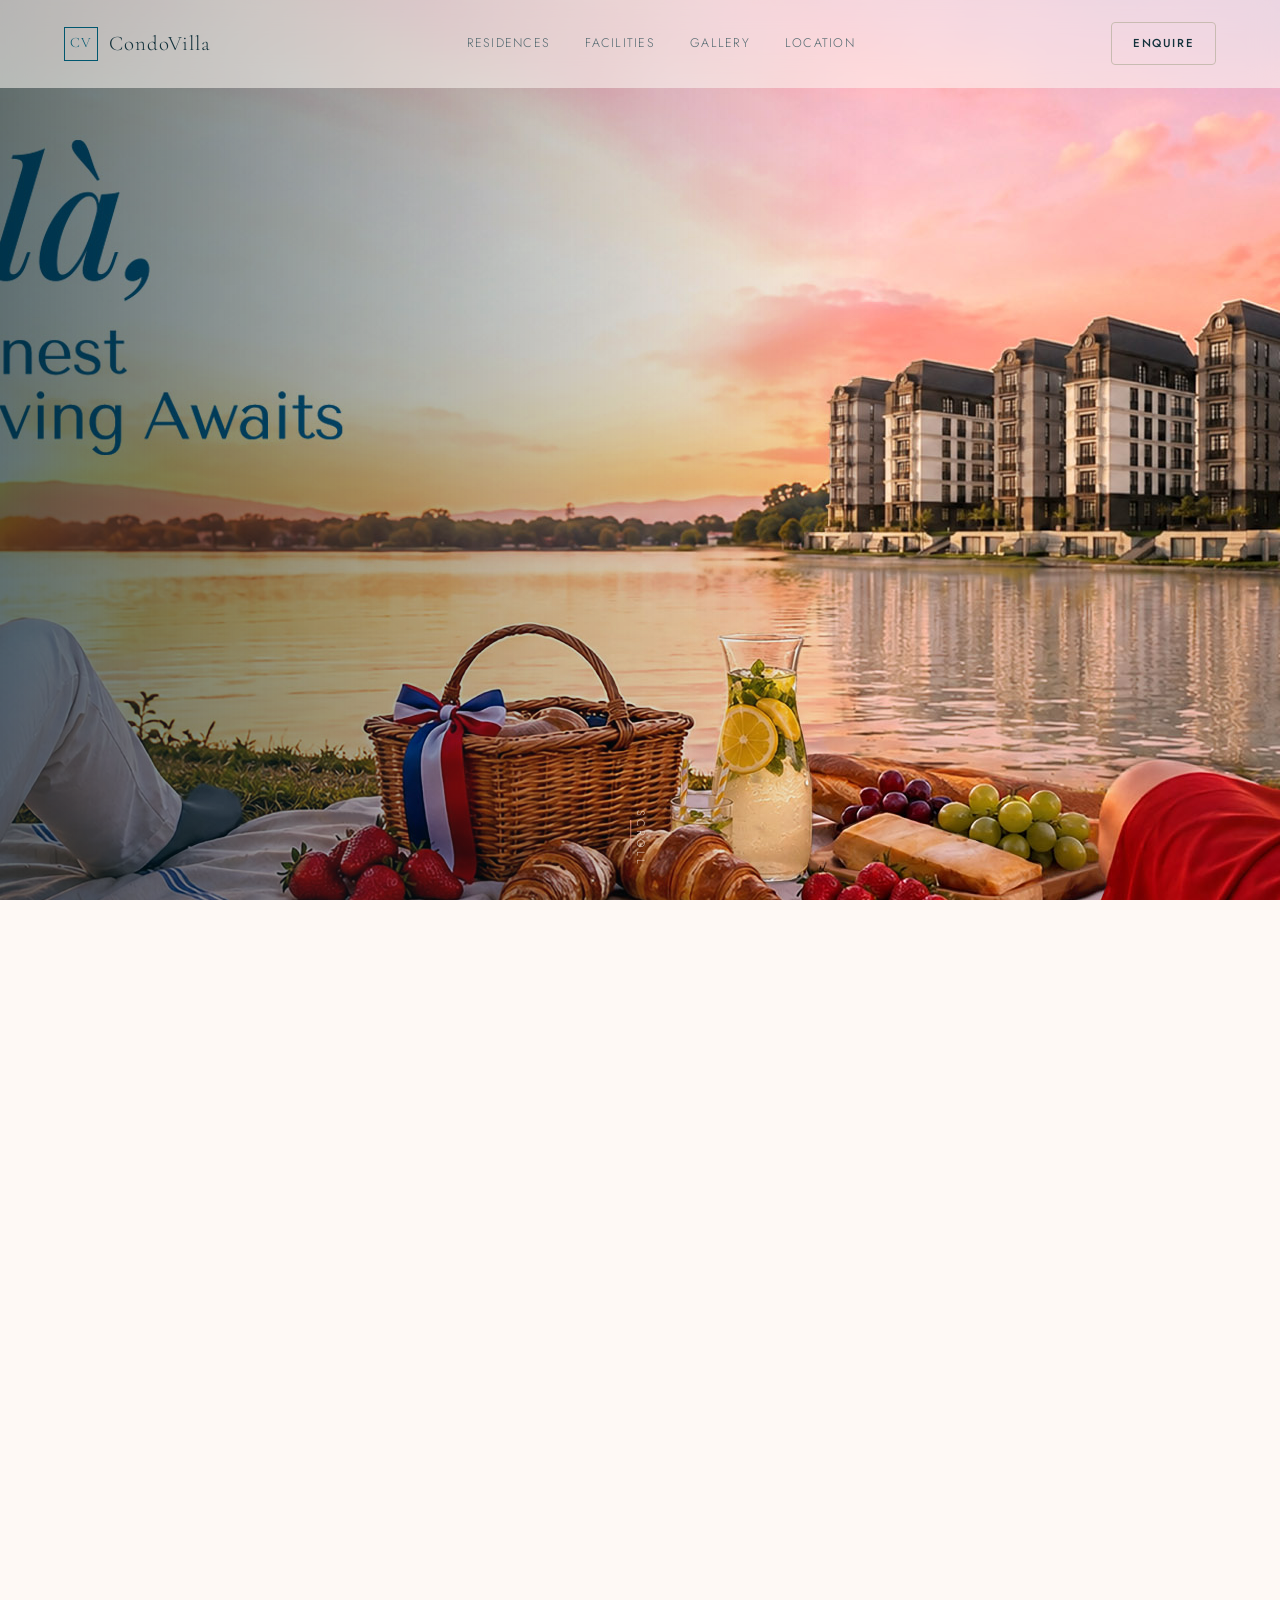
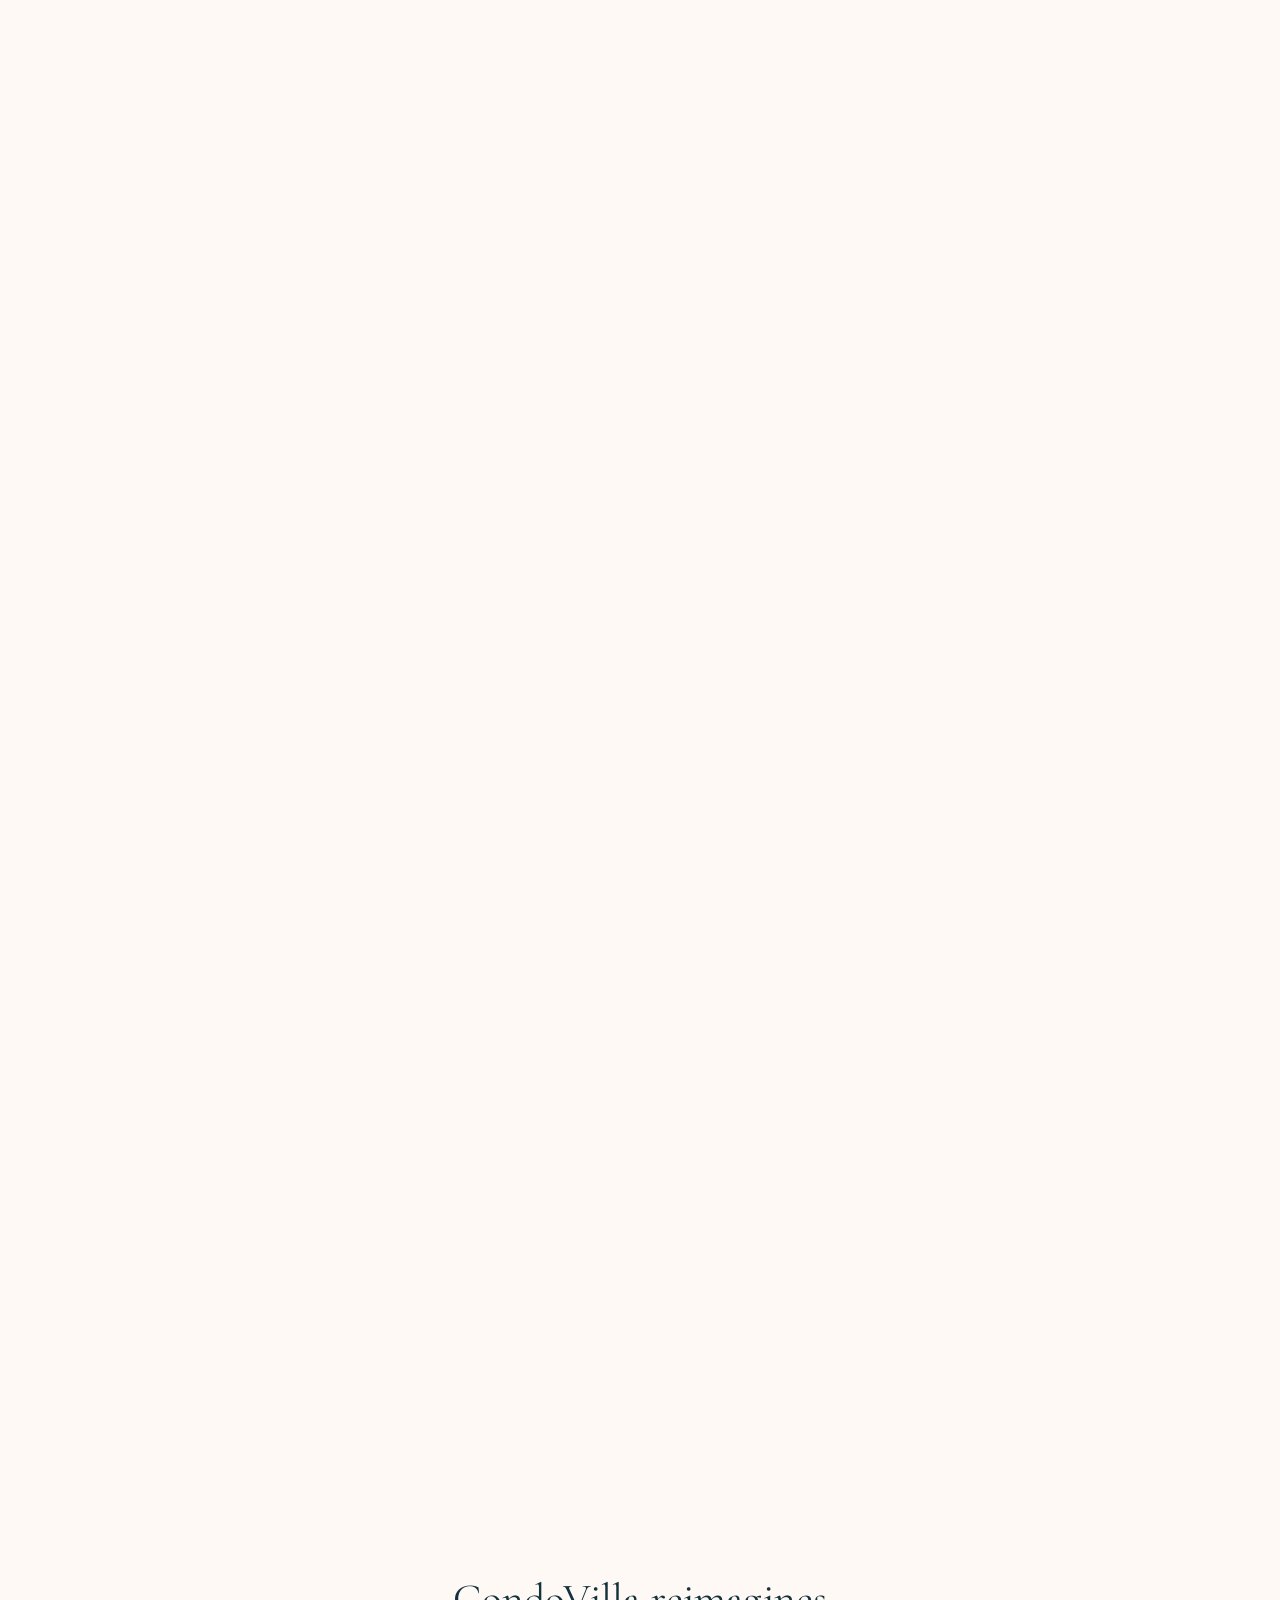
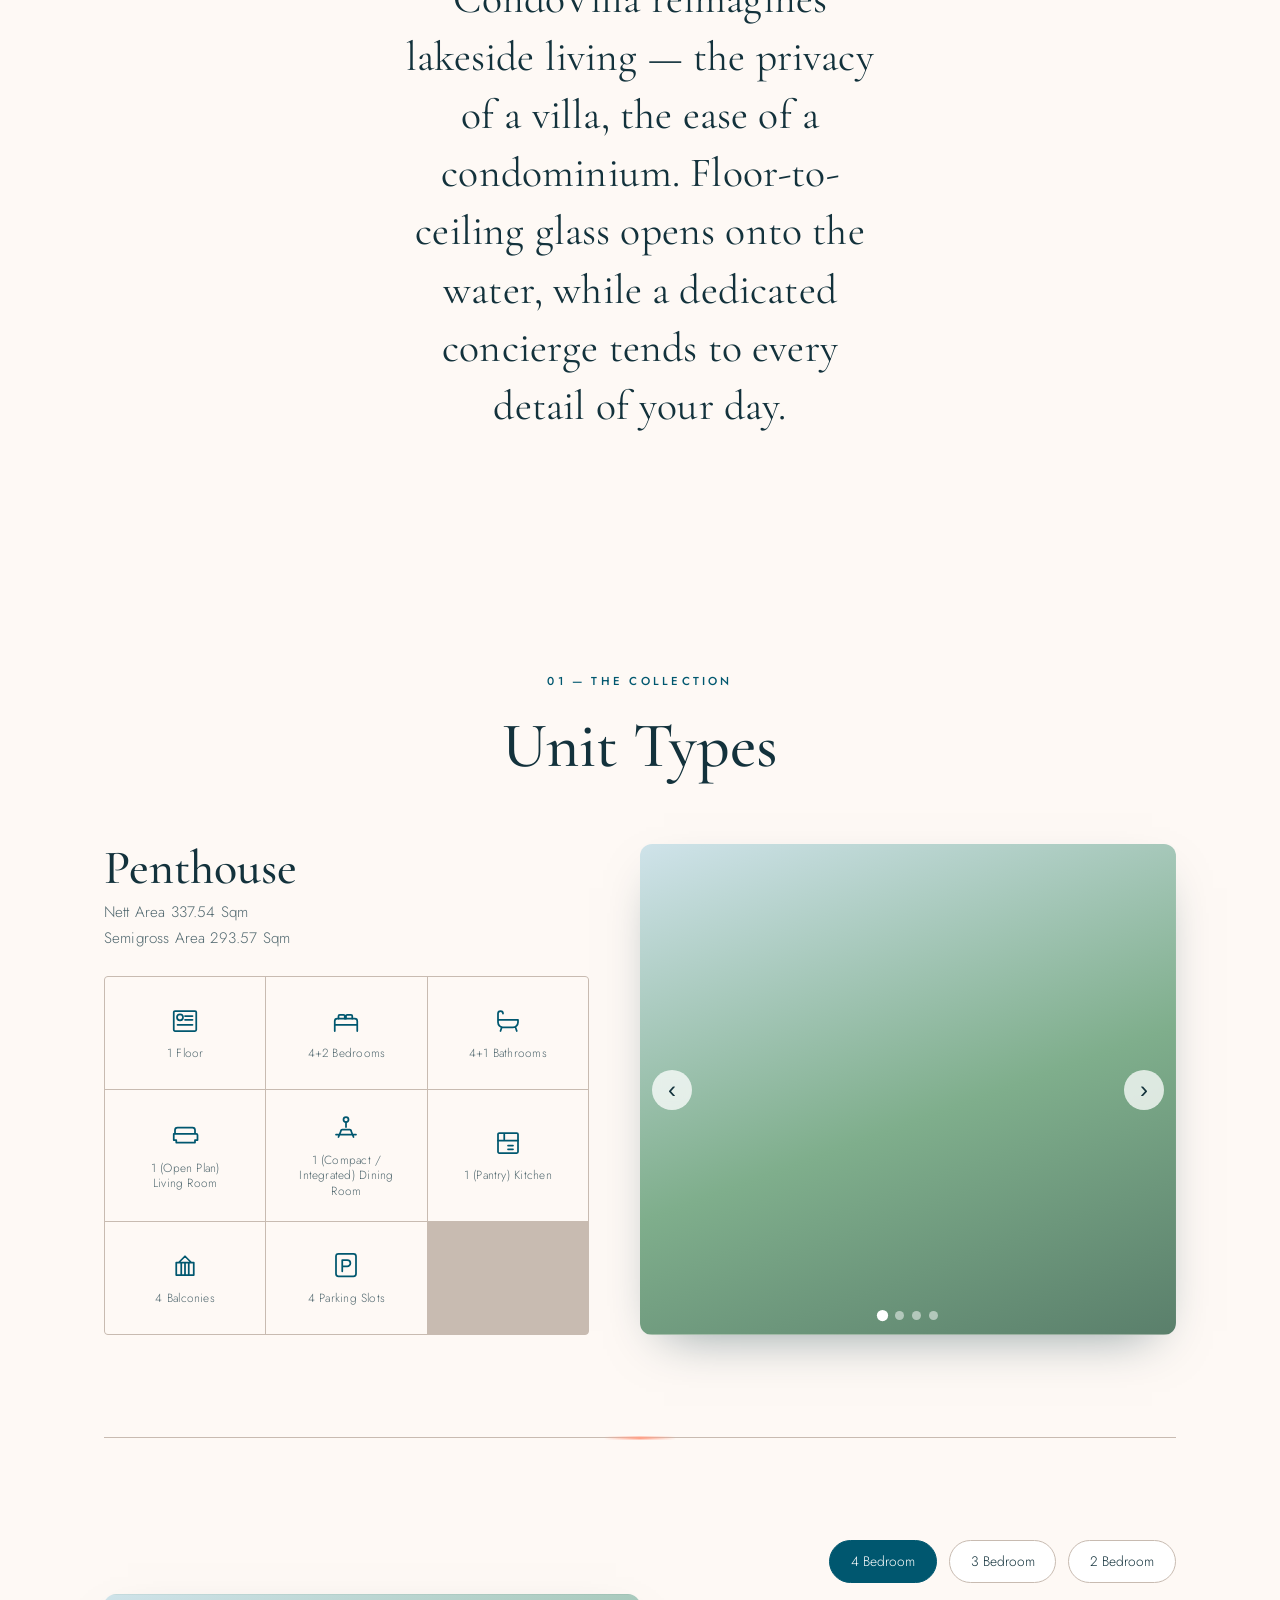
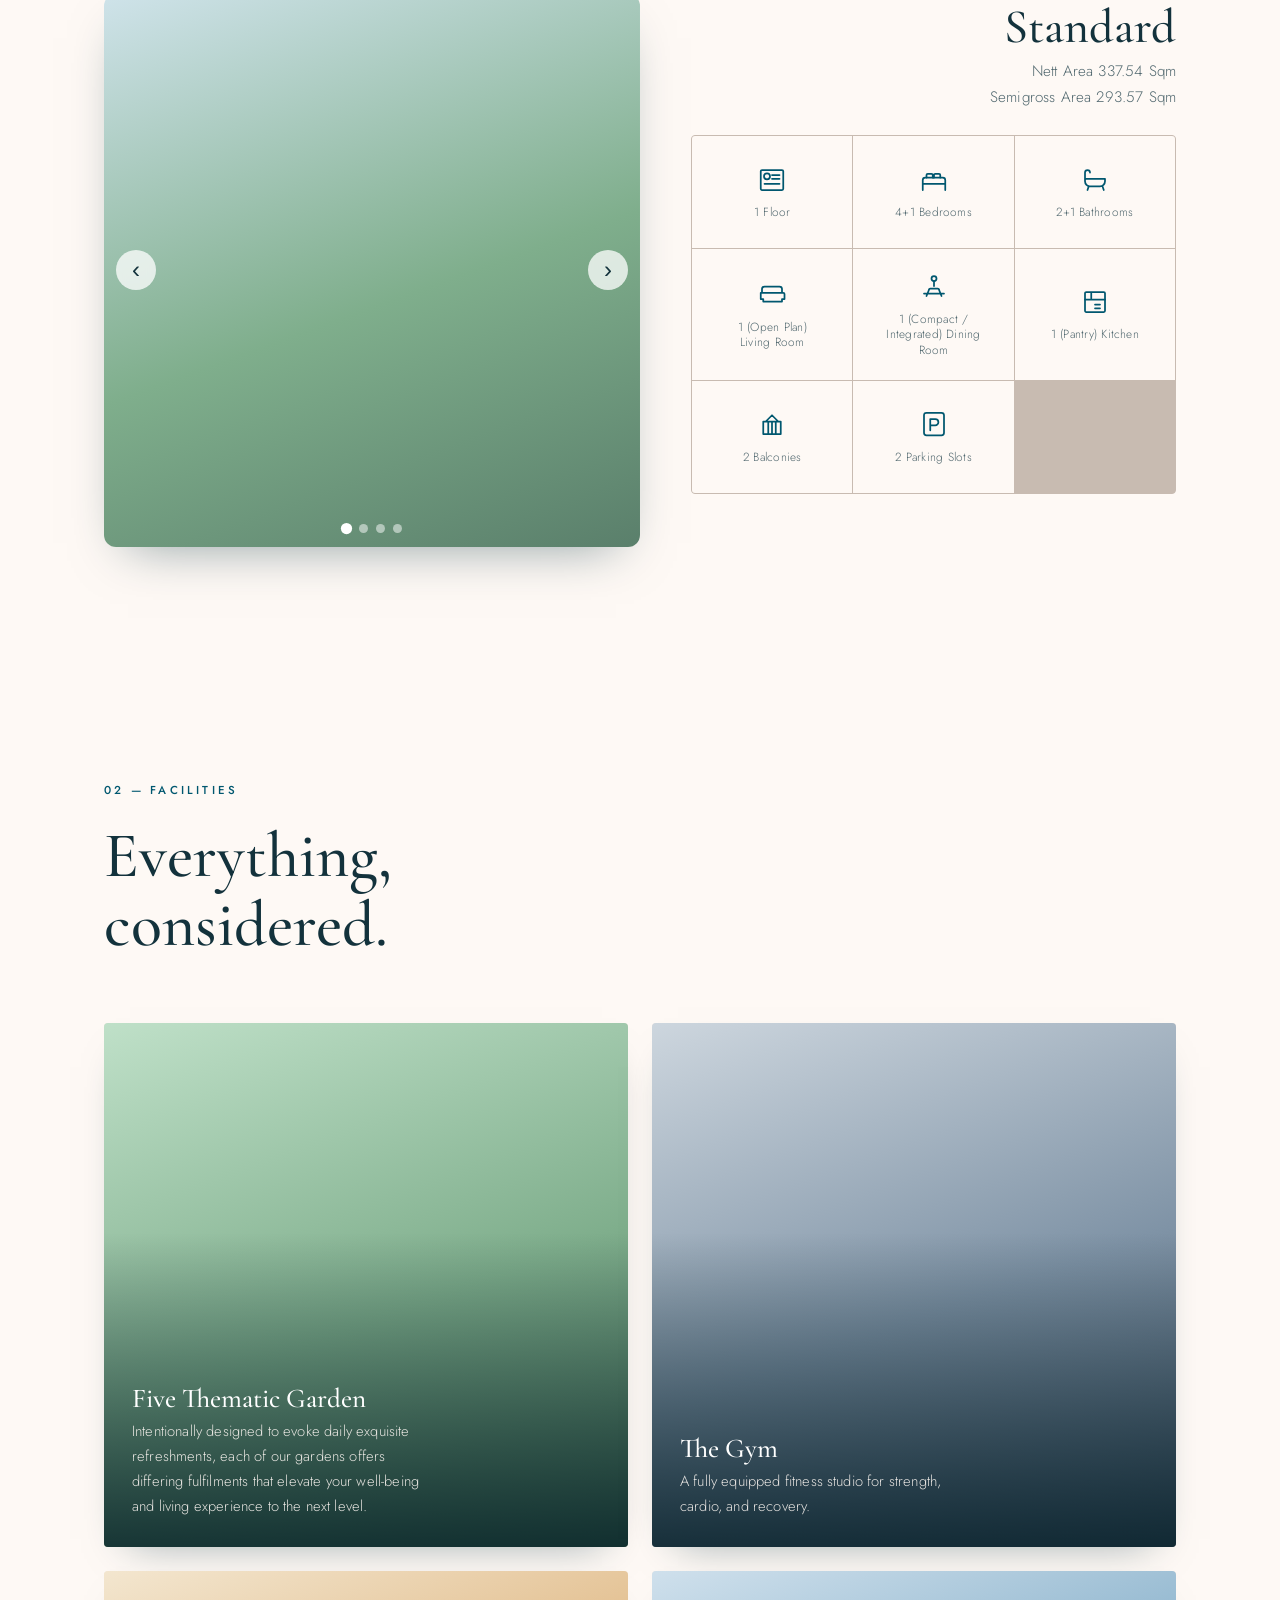
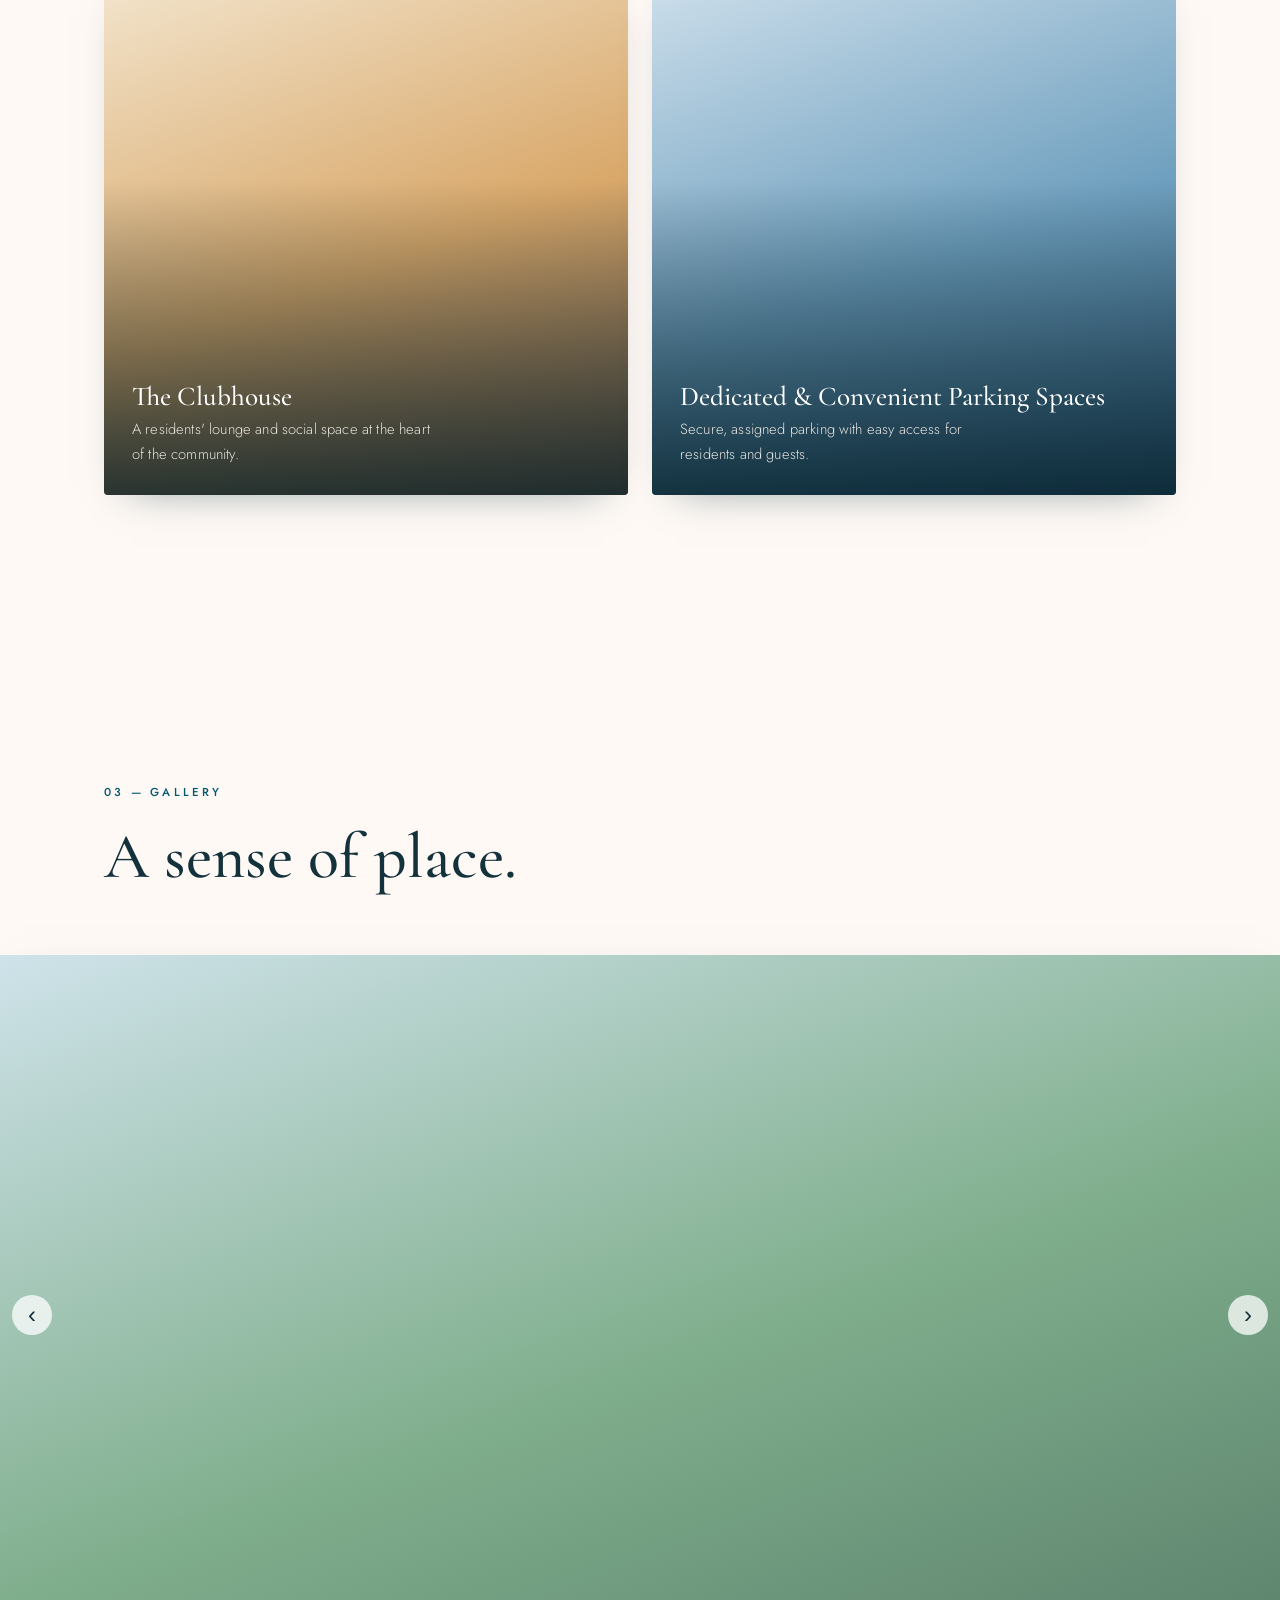
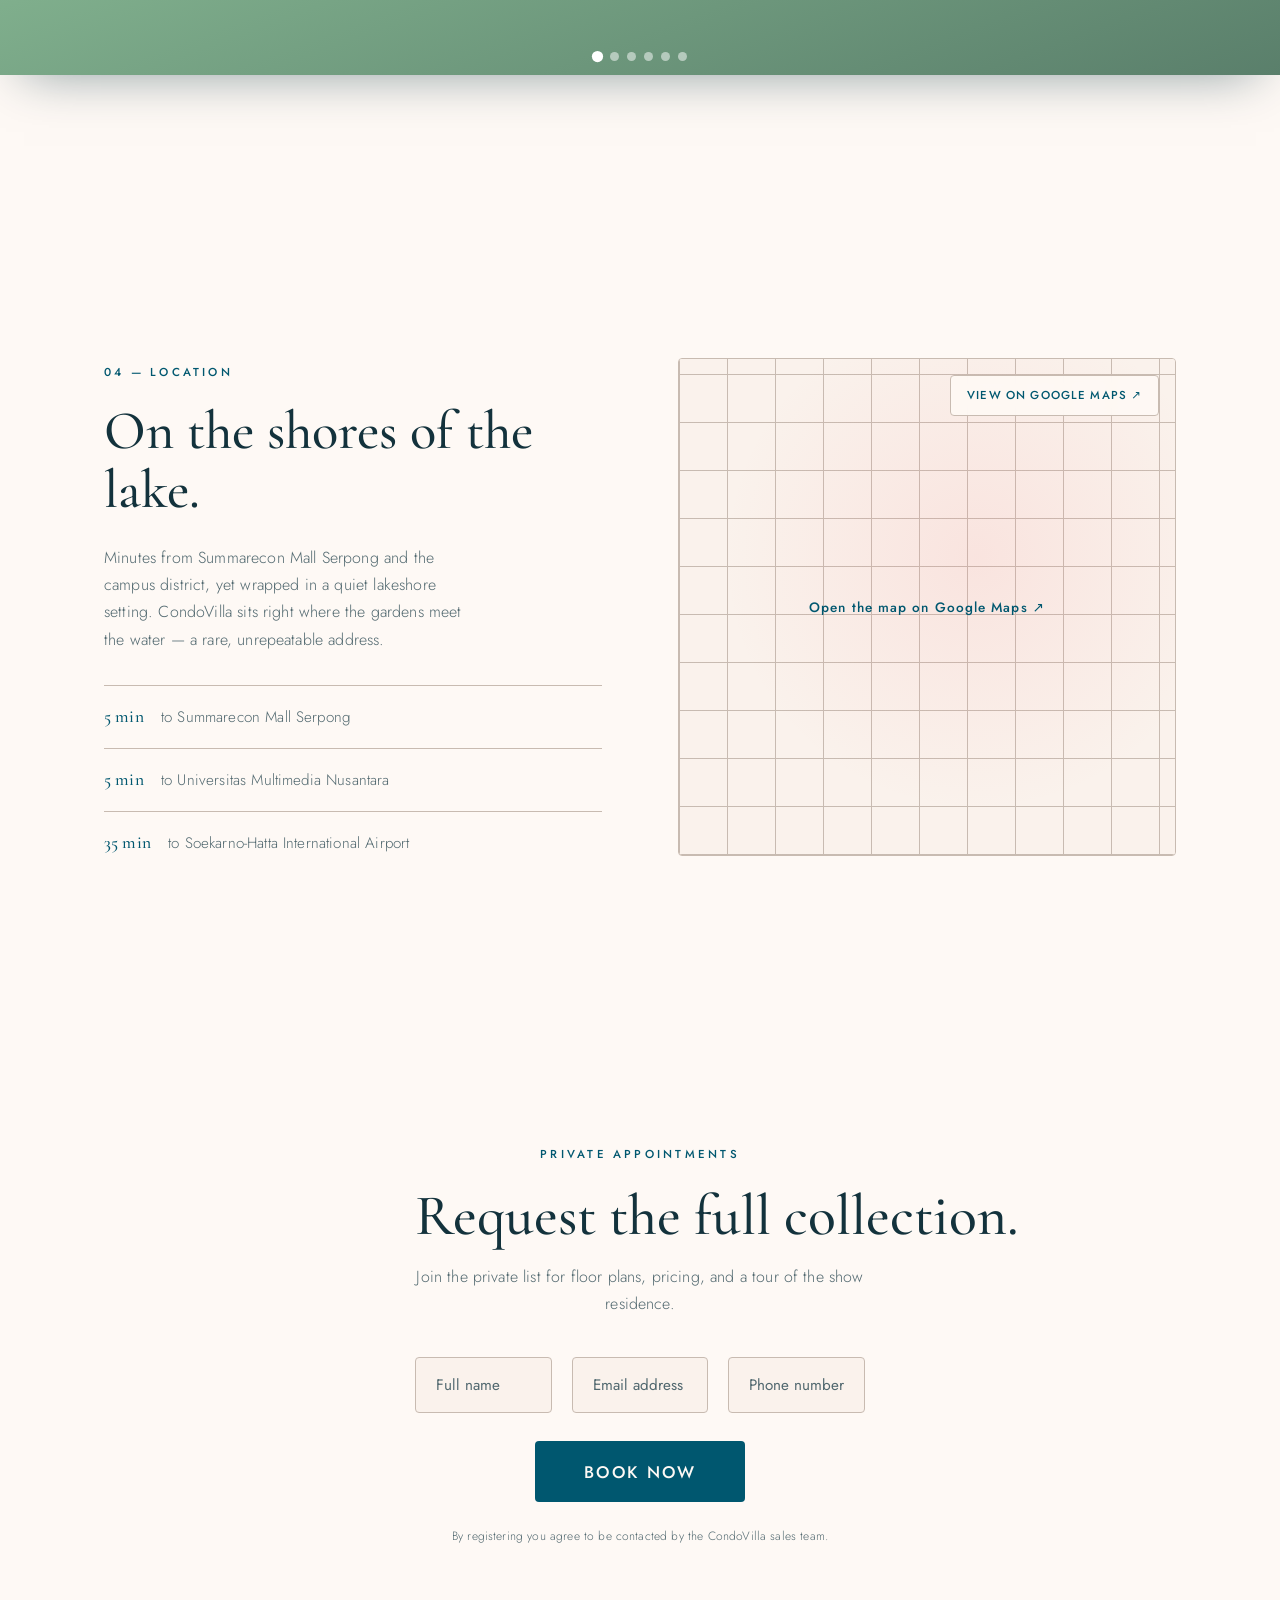
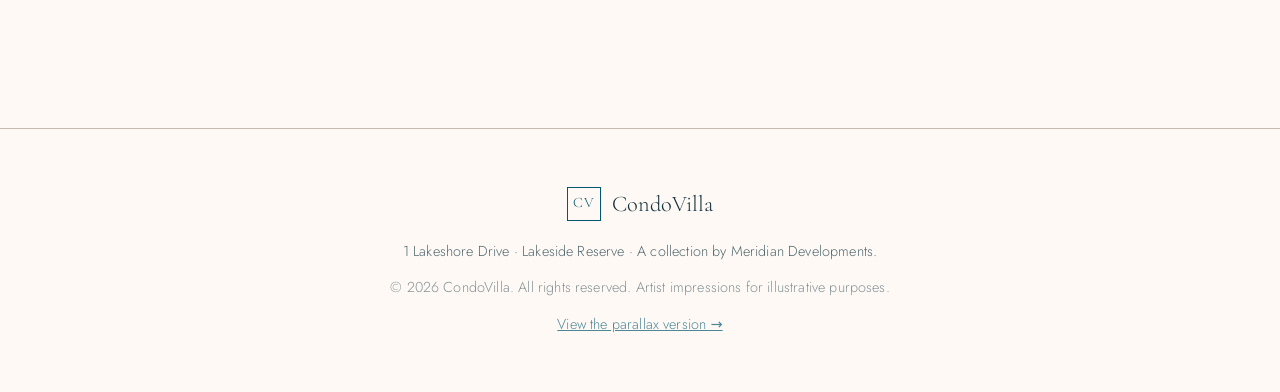
==== commit e6c52dde: "content: rename to 'Five Thematic Garden' with new description" ====
--- a/index.html
+++ b/index.html
@@ -8,7 +8,7 @@
   <link rel="preconnect" href="https://fonts.googleapis.com" />
   <link rel="preconnect" href="https://fonts.gstatic.com" crossorigin />
   <link href="https://fonts.googleapis.com/css2?family=Cormorant+Garamond:ital,wght@0,400;0,500;0,600;1,400&family=Jost:wght@300;400;500;600&display=swap" rel="stylesheet" />
-  <link rel="stylesheet" href="styles.css?v=20" />
+  <link rel="stylesheet" href="styles.css?v=21" />
   <script>document.documentElement.classList.add("js");</script>
 </head>
 <body>
@@ -157,7 +157,7 @@
     <div class="fac__grid reveal">
       <article class="fac">
         <div class="fac__img fac__img--gardens" aria-hidden="true"></div>
-        <div class="fac__body"><h4>Five Conceptual Gardens</h4><p>Five distinct landscaped gardens, each with its own character and planting.</p></div>
+        <div class="fac__body"><h4>Five Thematic Garden</h4><p>Intentionally designed to evoke daily exquisite refreshments, each of our gardens offers differing fulfilments that elevate your well-being and living experience to the next level.</p></div>
       </article>
       <article class="fac">
         <div class="fac__img fac__img--gym" aria-hidden="true"></div>
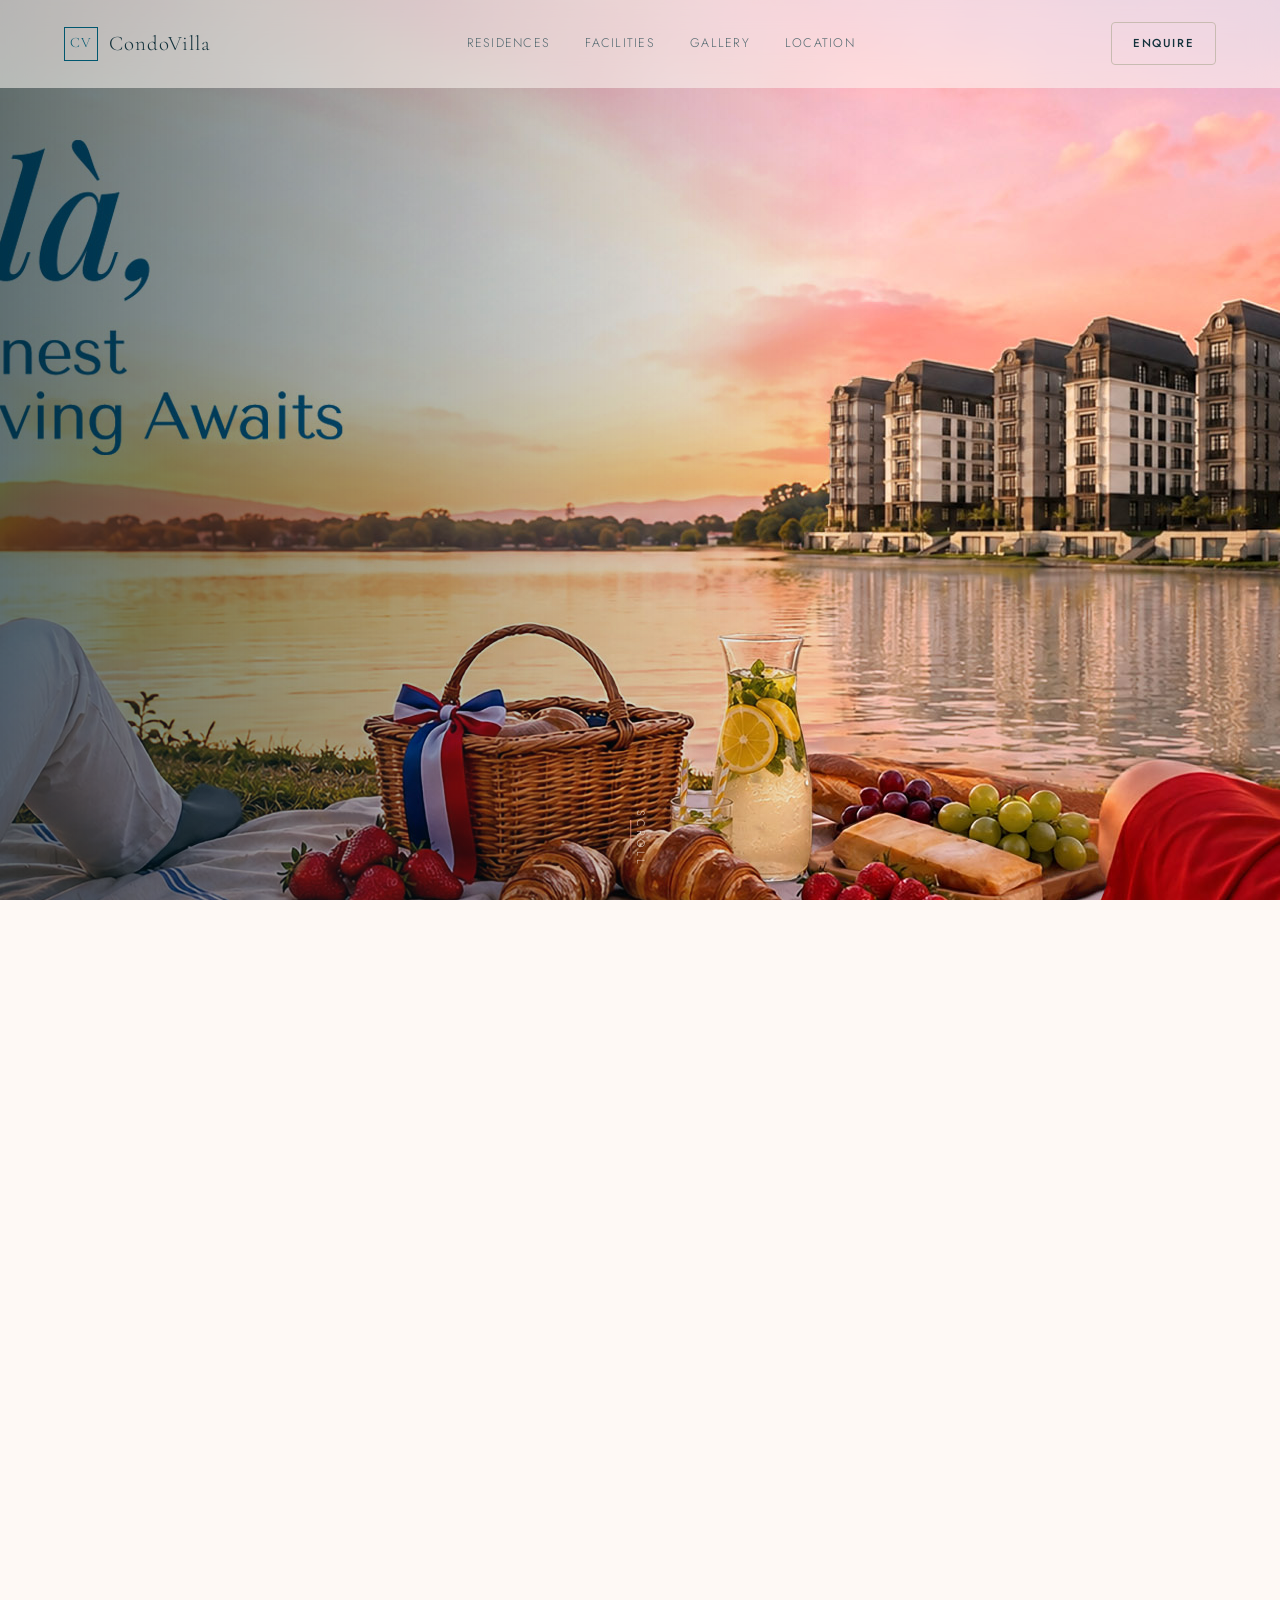
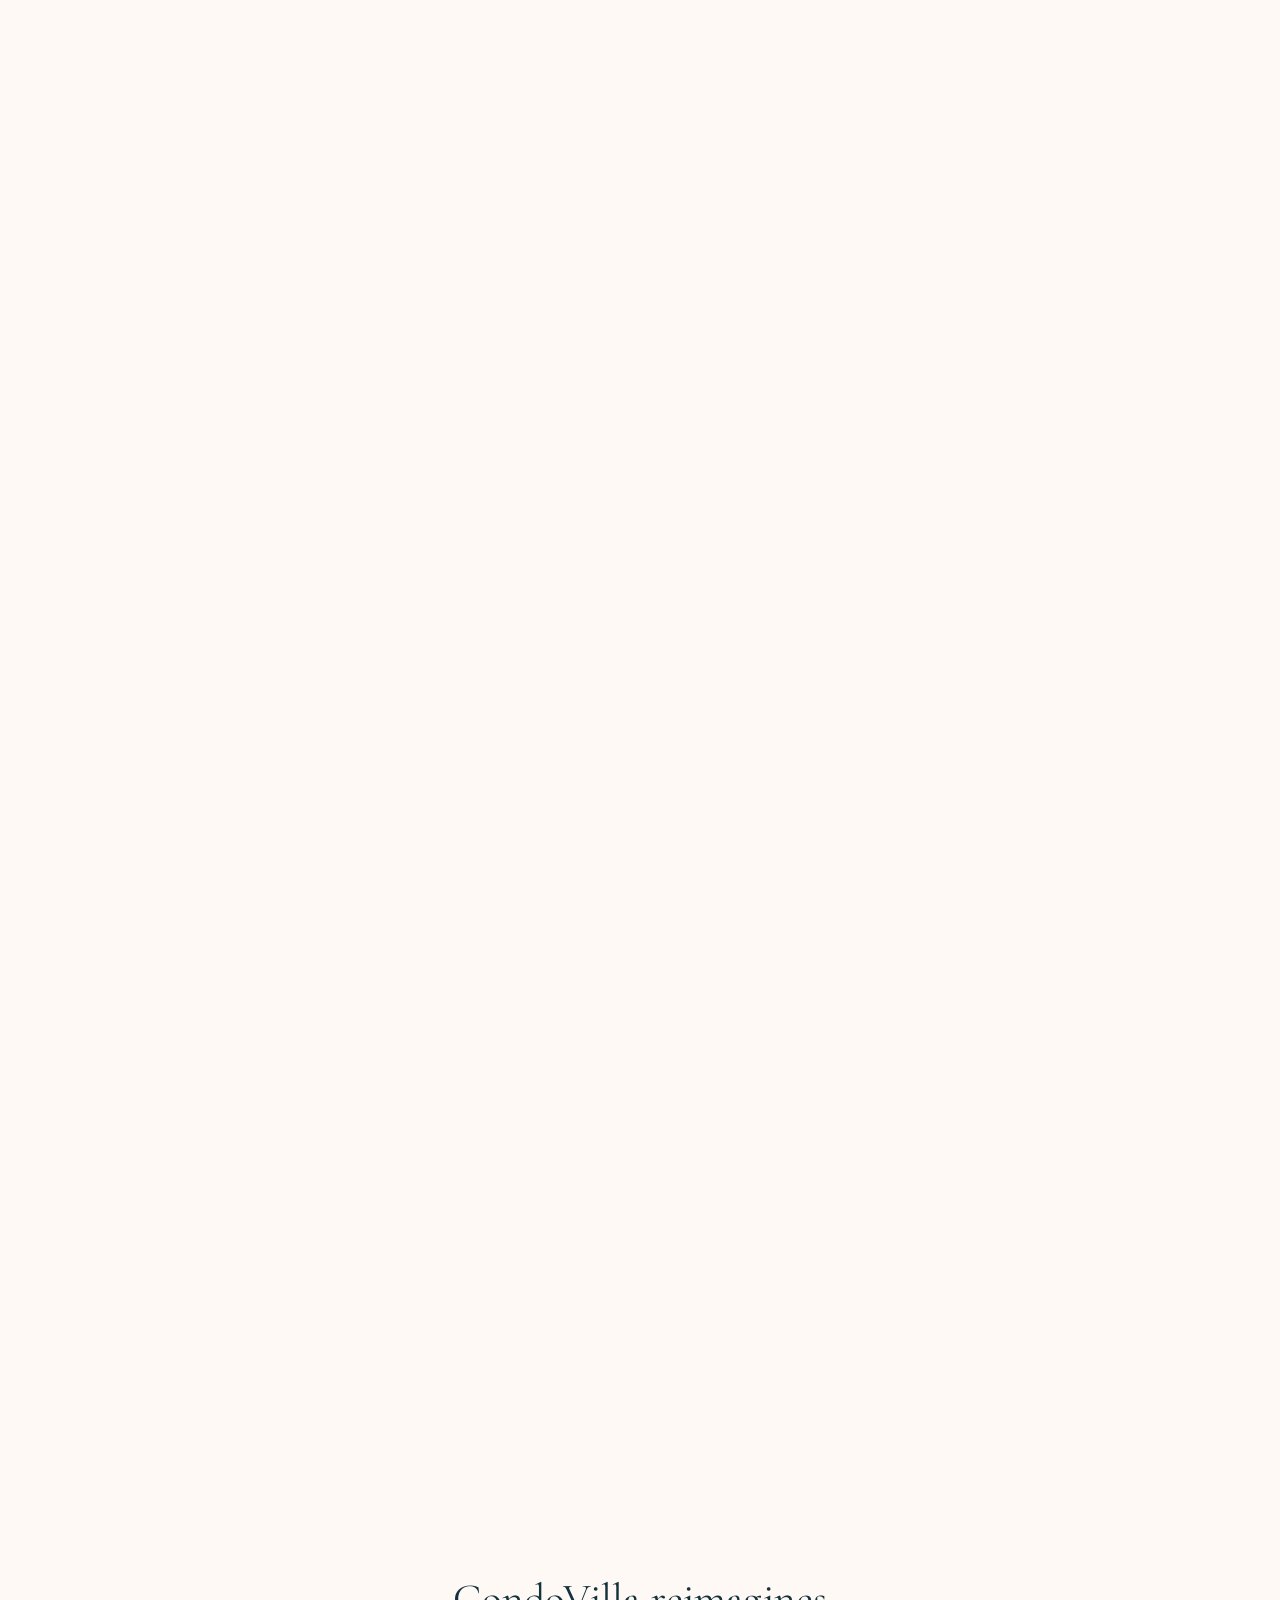
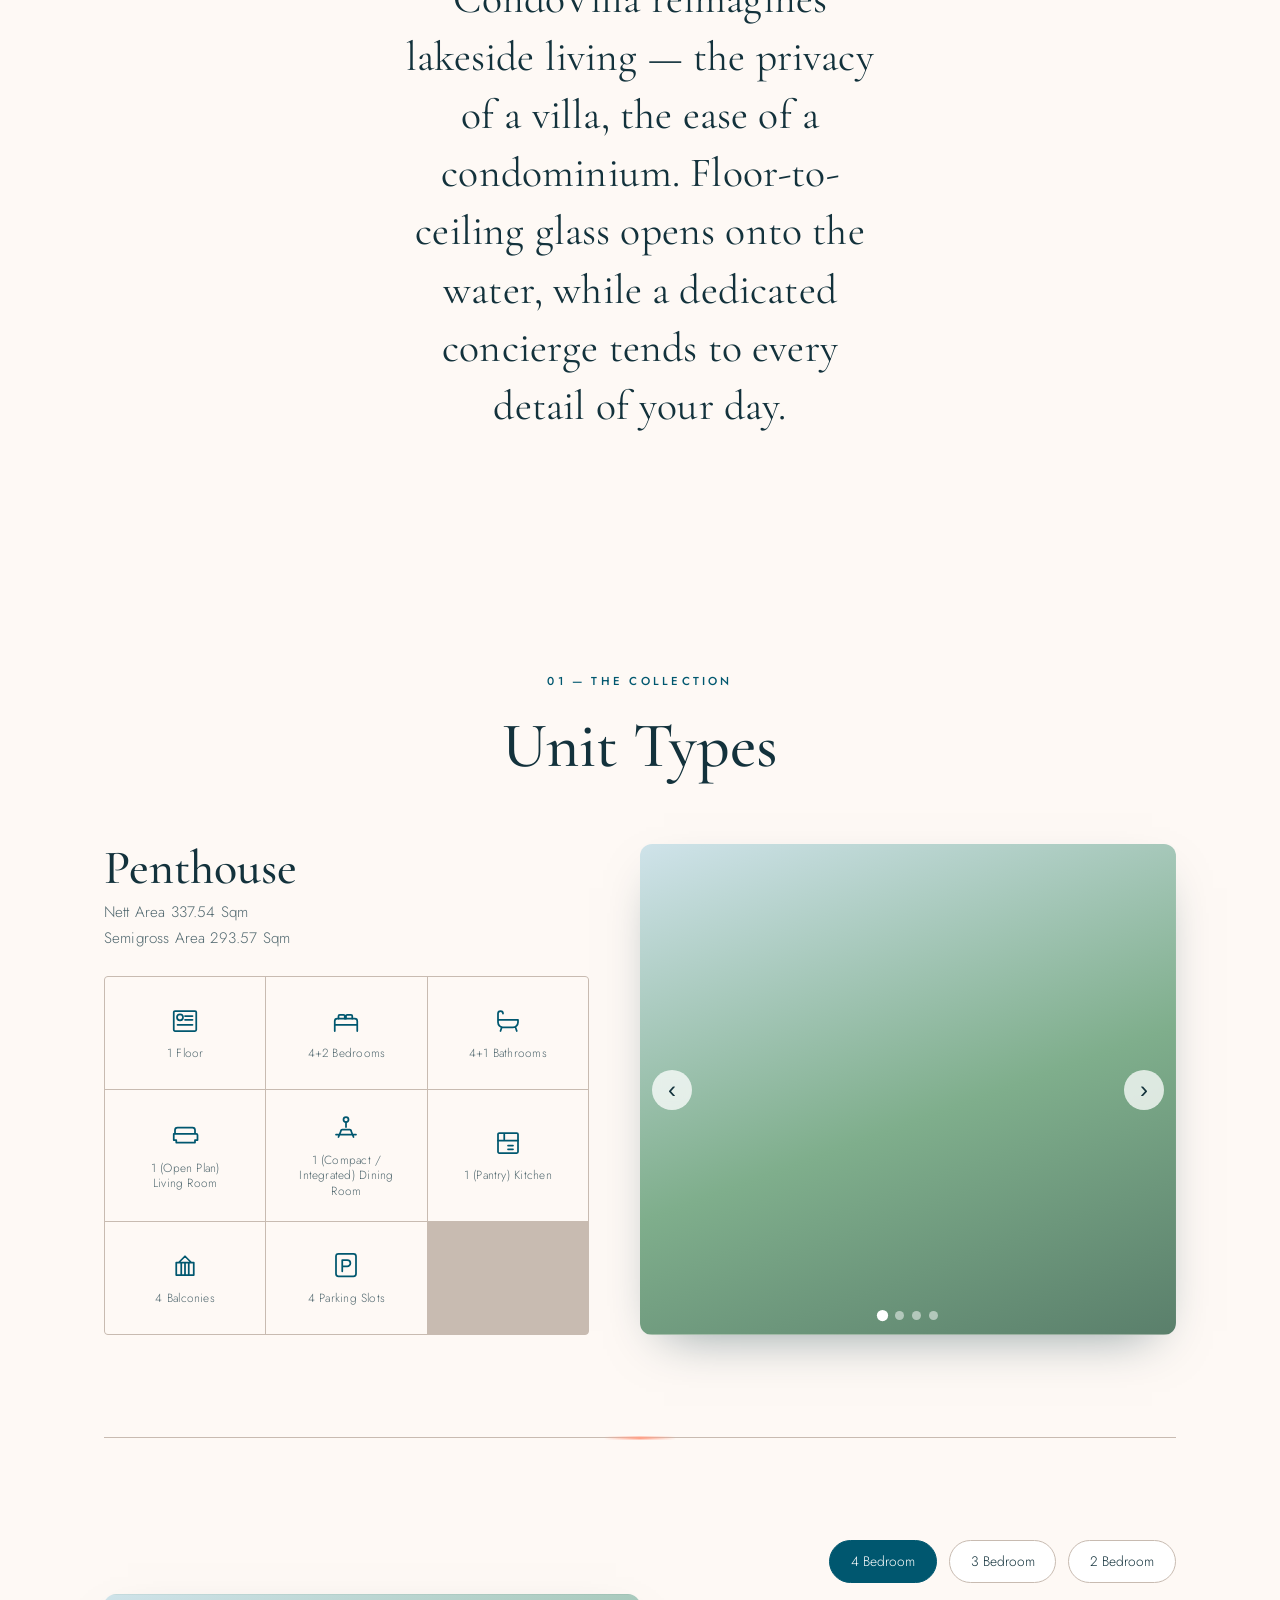
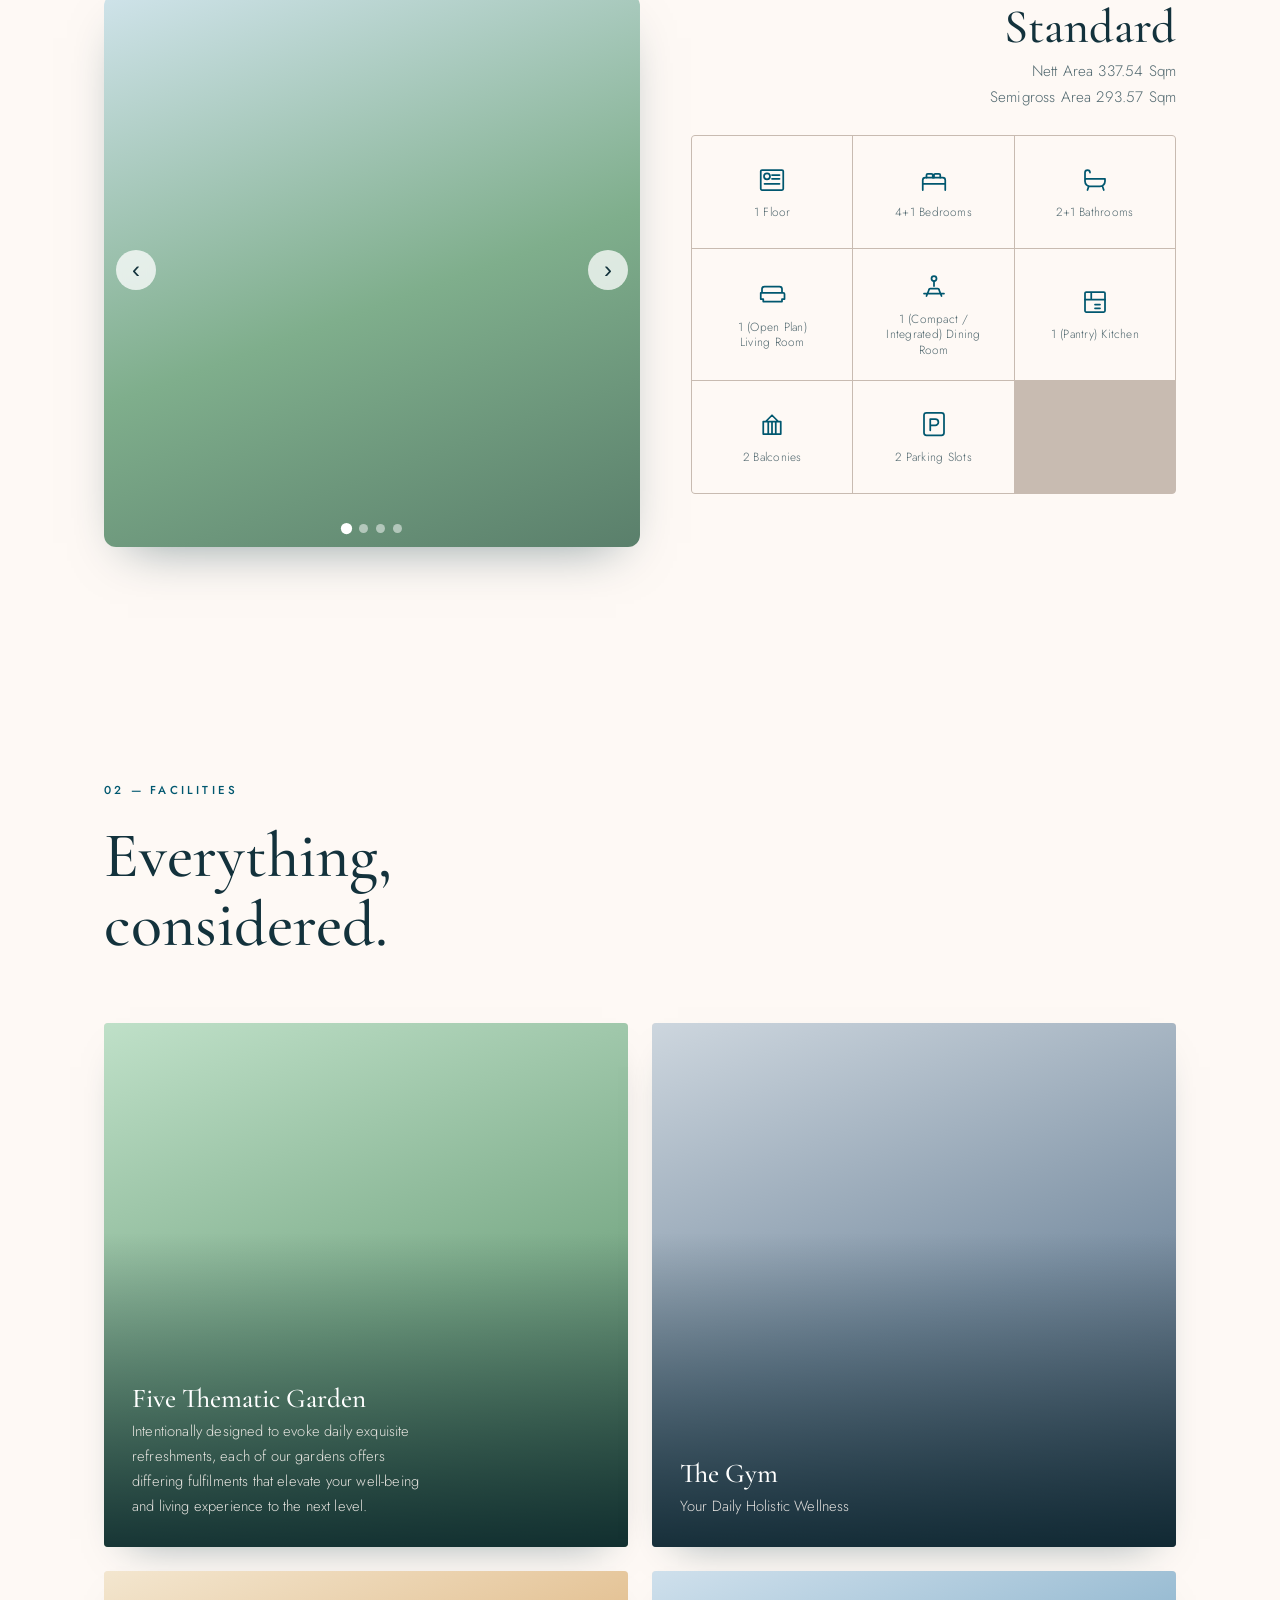
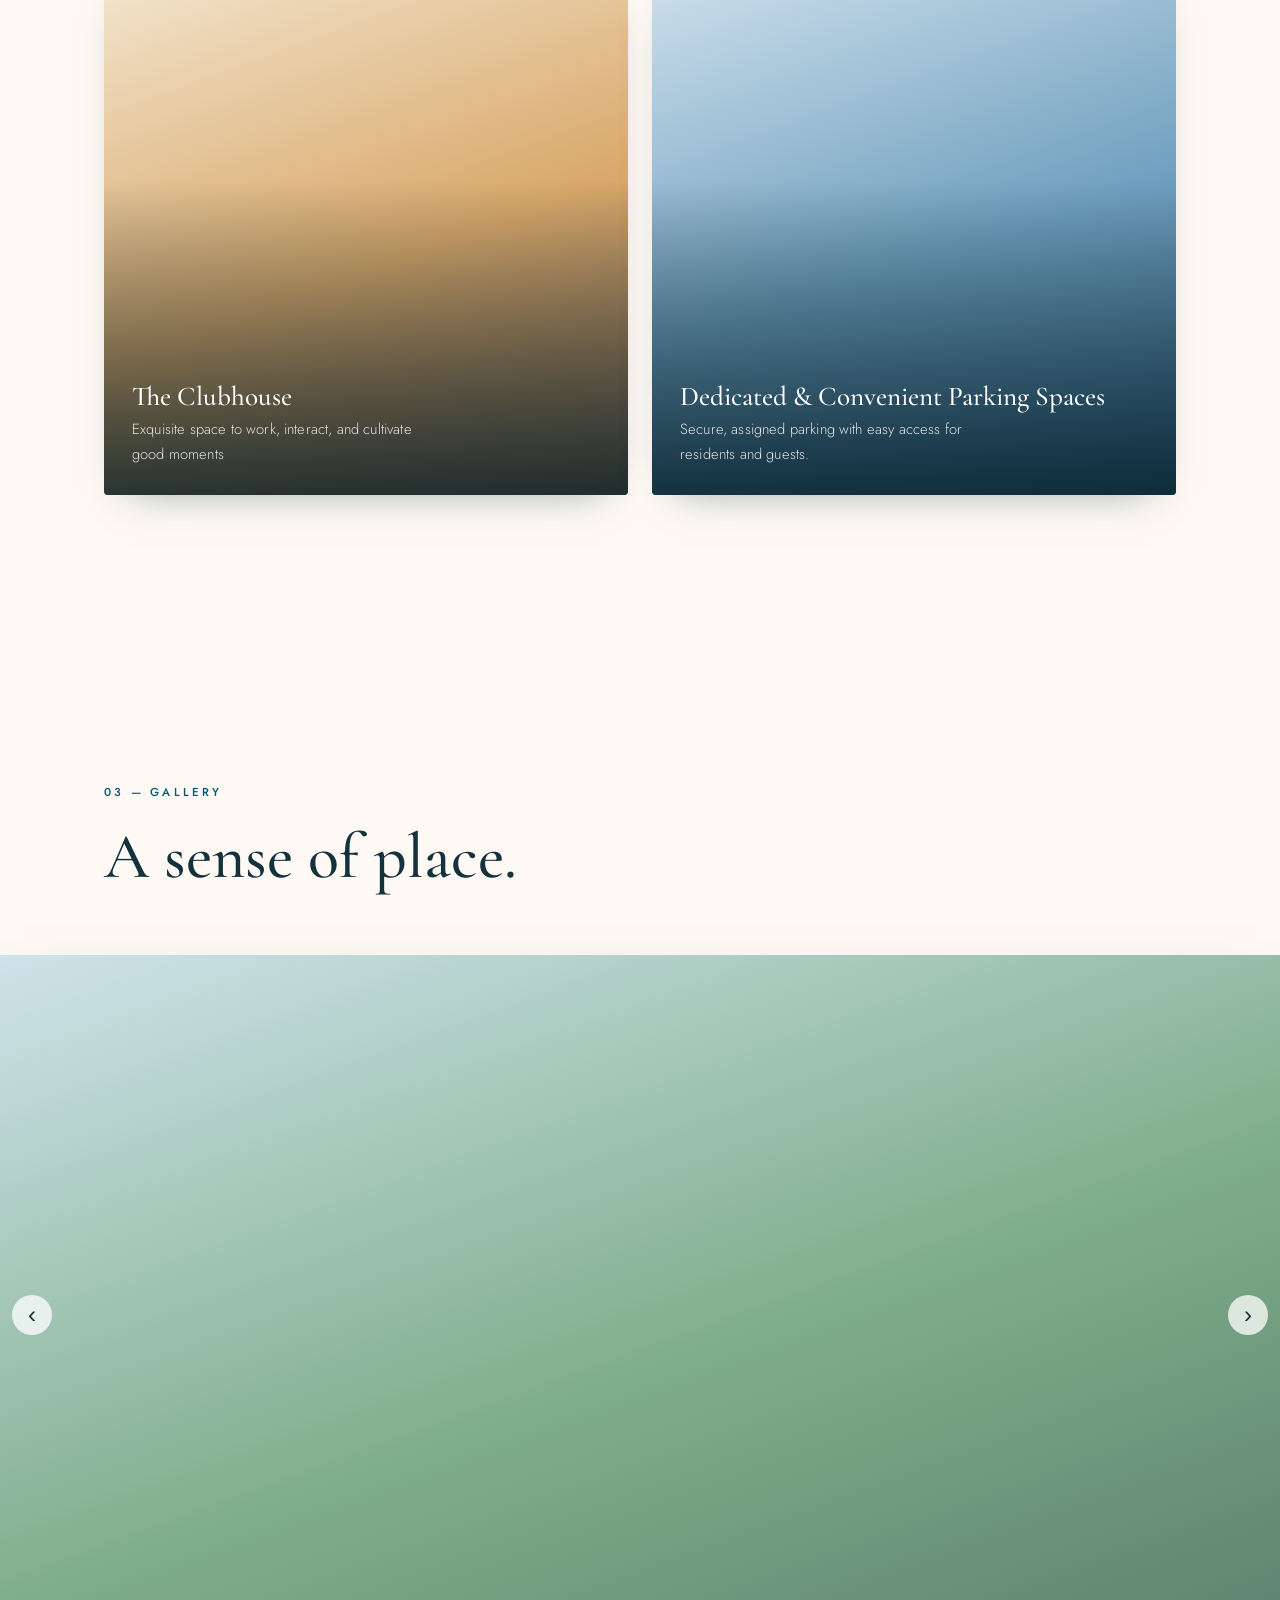
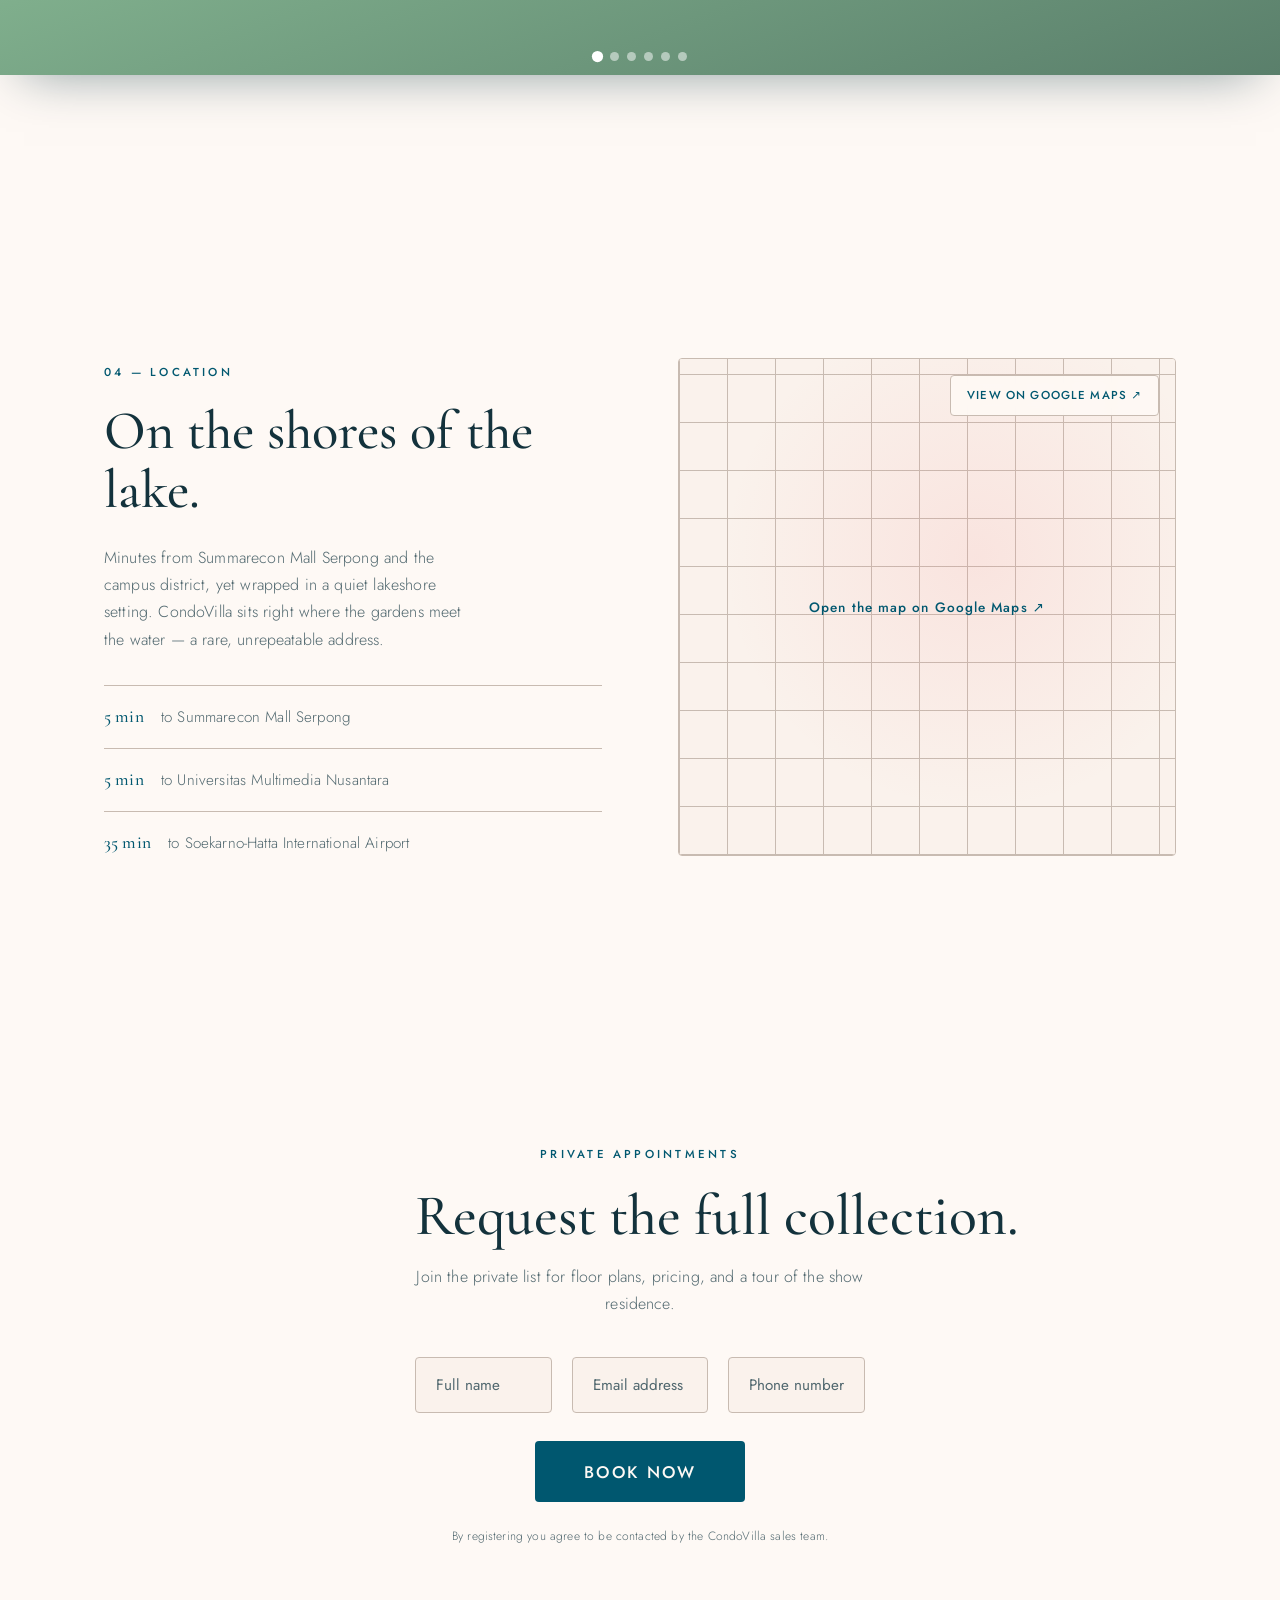
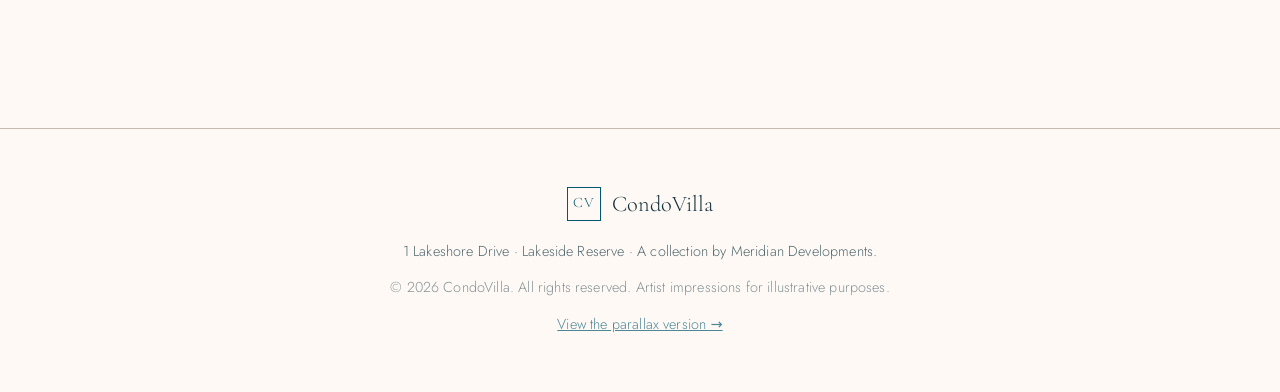
==== commit 88677639: "content: update Gym and Clubhouse facility descriptions" ====
--- a/index.html
+++ b/index.html
@@ -8,7 +8,7 @@
   <link rel="preconnect" href="https://fonts.googleapis.com" />
   <link rel="preconnect" href="https://fonts.gstatic.com" crossorigin />
   <link href="https://fonts.googleapis.com/css2?family=Cormorant+Garamond:ital,wght@0,400;0,500;0,600;1,400&family=Jost:wght@300;400;500;600&display=swap" rel="stylesheet" />
-  <link rel="stylesheet" href="styles.css?v=21" />
+  <link rel="stylesheet" href="styles.css?v=22" />
   <script>document.documentElement.classList.add("js");</script>
 </head>
 <body>
@@ -161,11 +161,11 @@
       </article>
       <article class="fac">
         <div class="fac__img fac__img--gym" aria-hidden="true"></div>
-        <div class="fac__body"><h4>The Gym</h4><p>A fully equipped fitness studio for strength, cardio, and recovery.</p></div>
+        <div class="fac__body"><h4>The Gym</h4><p>Your Daily Holistic Wellness</p></div>
       </article>
       <article class="fac">
         <div class="fac__img fac__img--club" aria-hidden="true"></div>
-        <div class="fac__body"><h4>The Clubhouse</h4><p>A residents' lounge and social space at the heart of the community.</p></div>
+        <div class="fac__body"><h4>The Clubhouse</h4><p>Exquisite space to work, interact, and cultivate good moments</p></div>
       </article>
       <article class="fac">
         <div class="fac__img fac__img--parking" aria-hidden="true"></div>
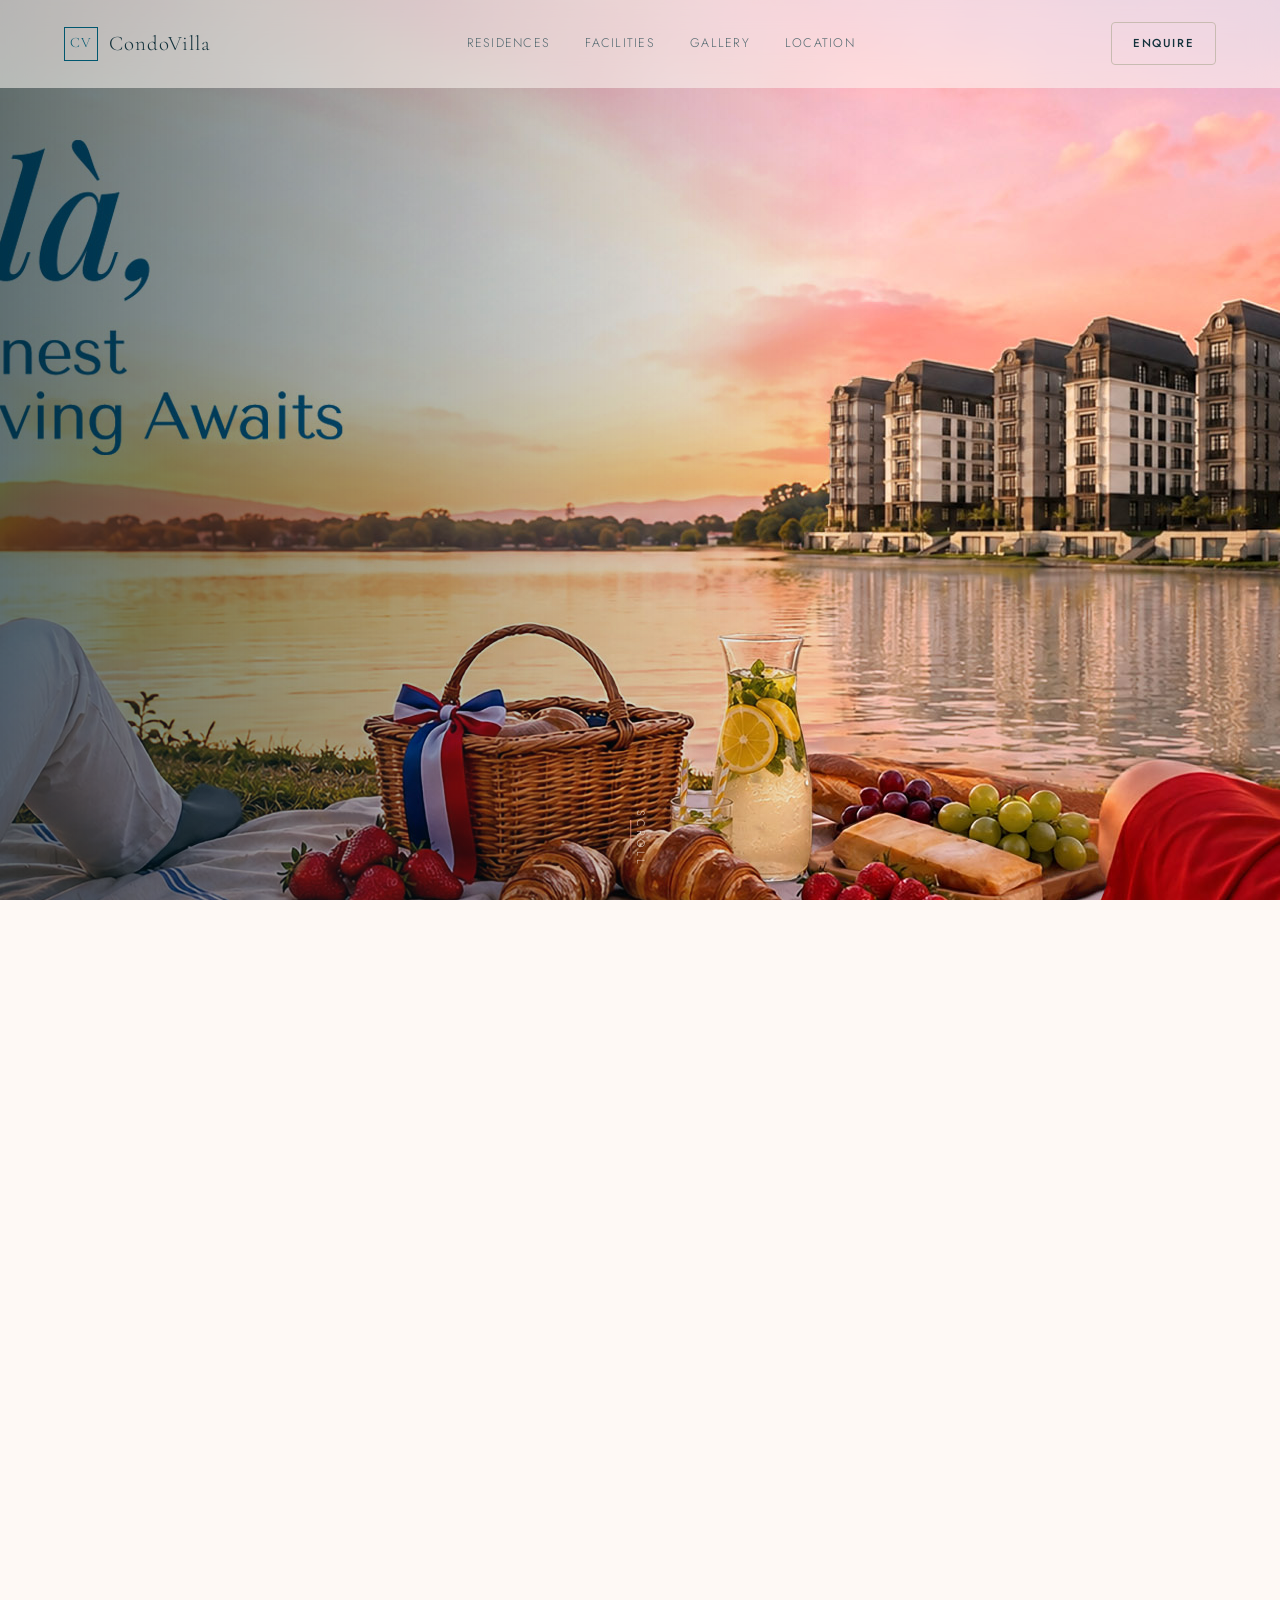
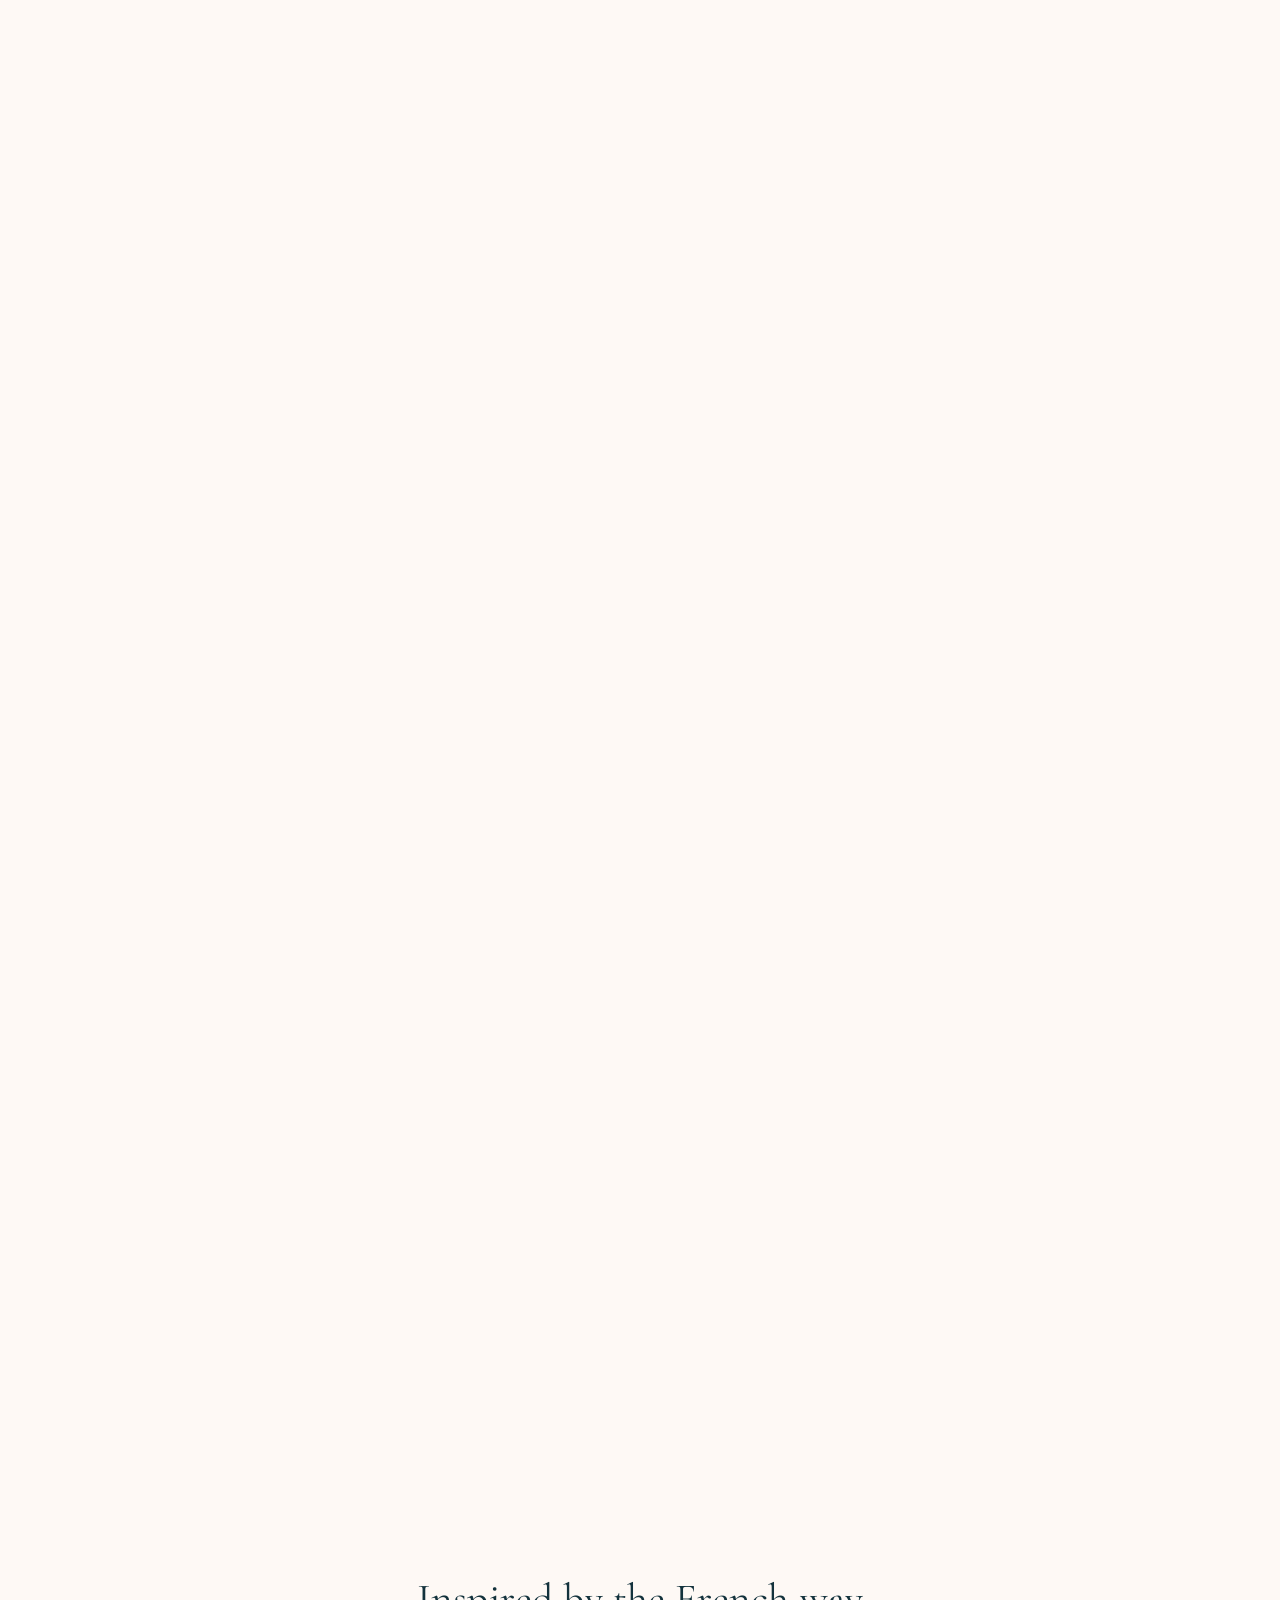
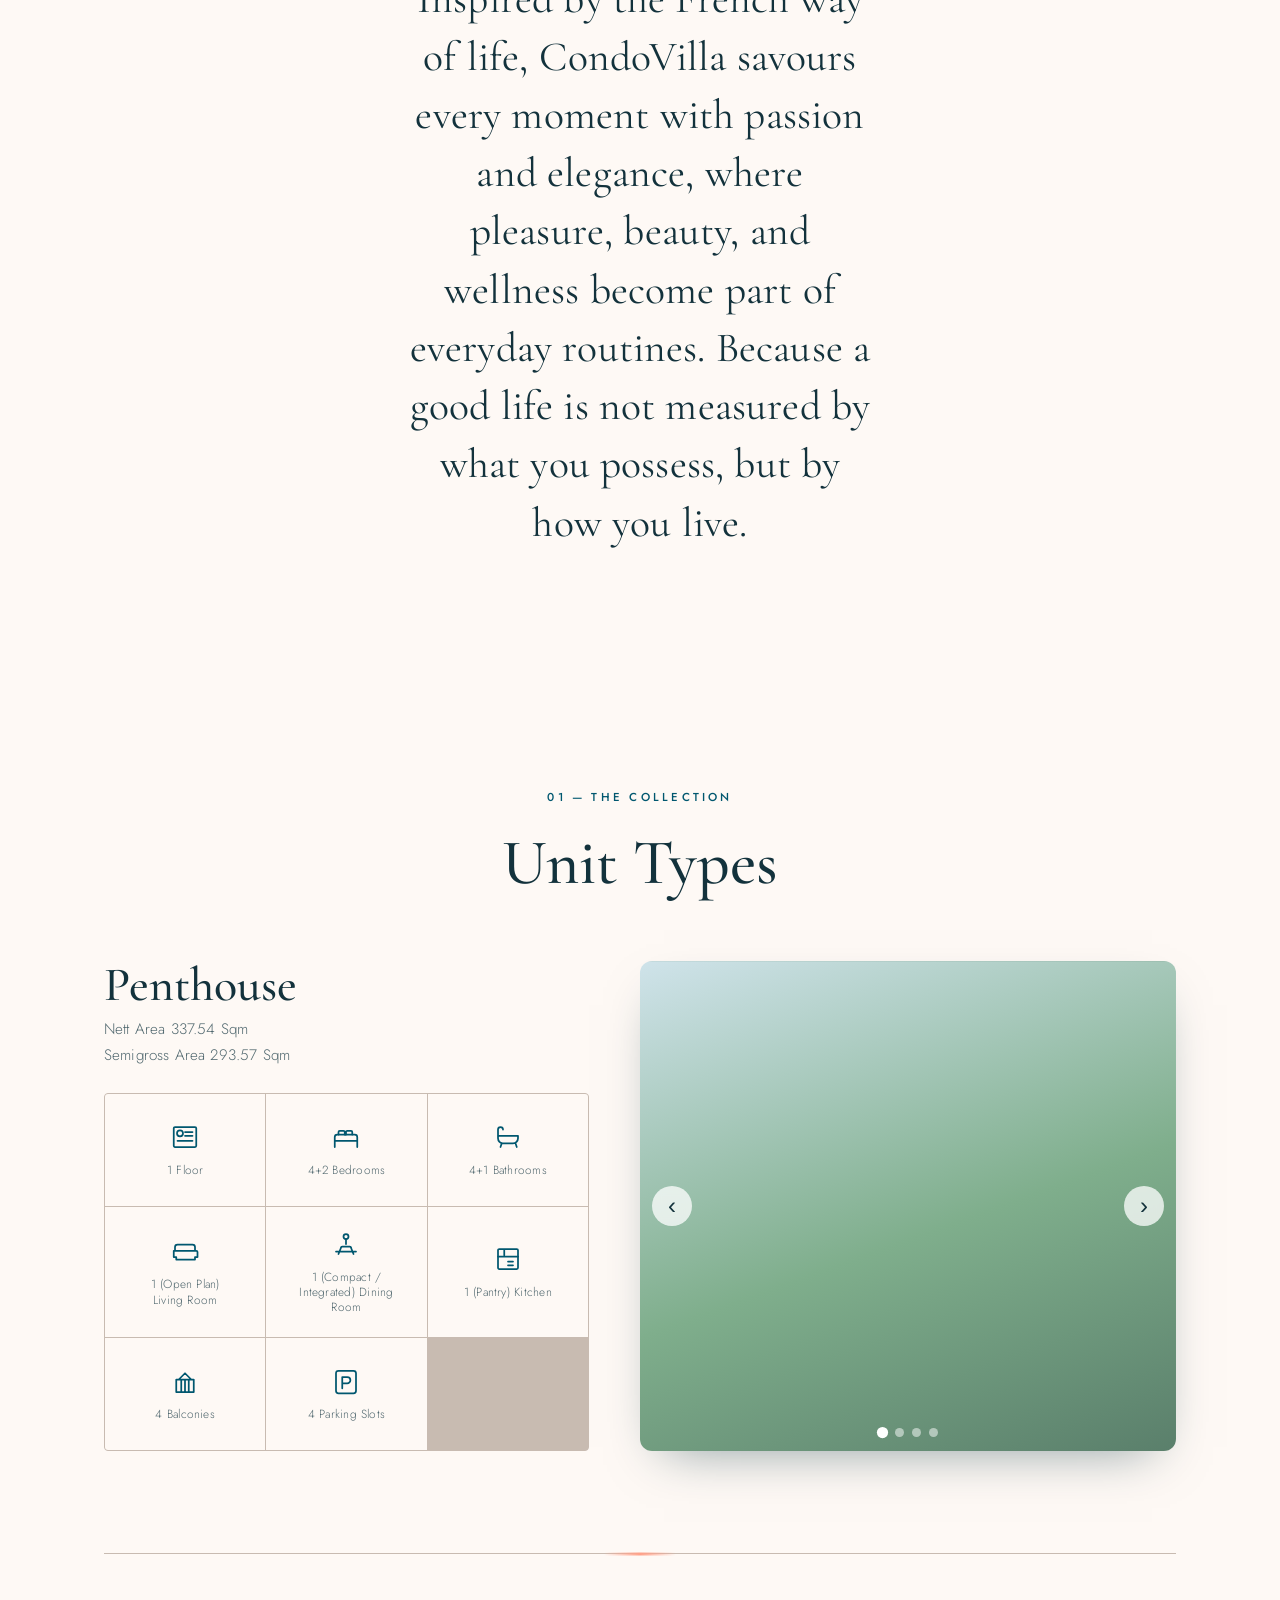
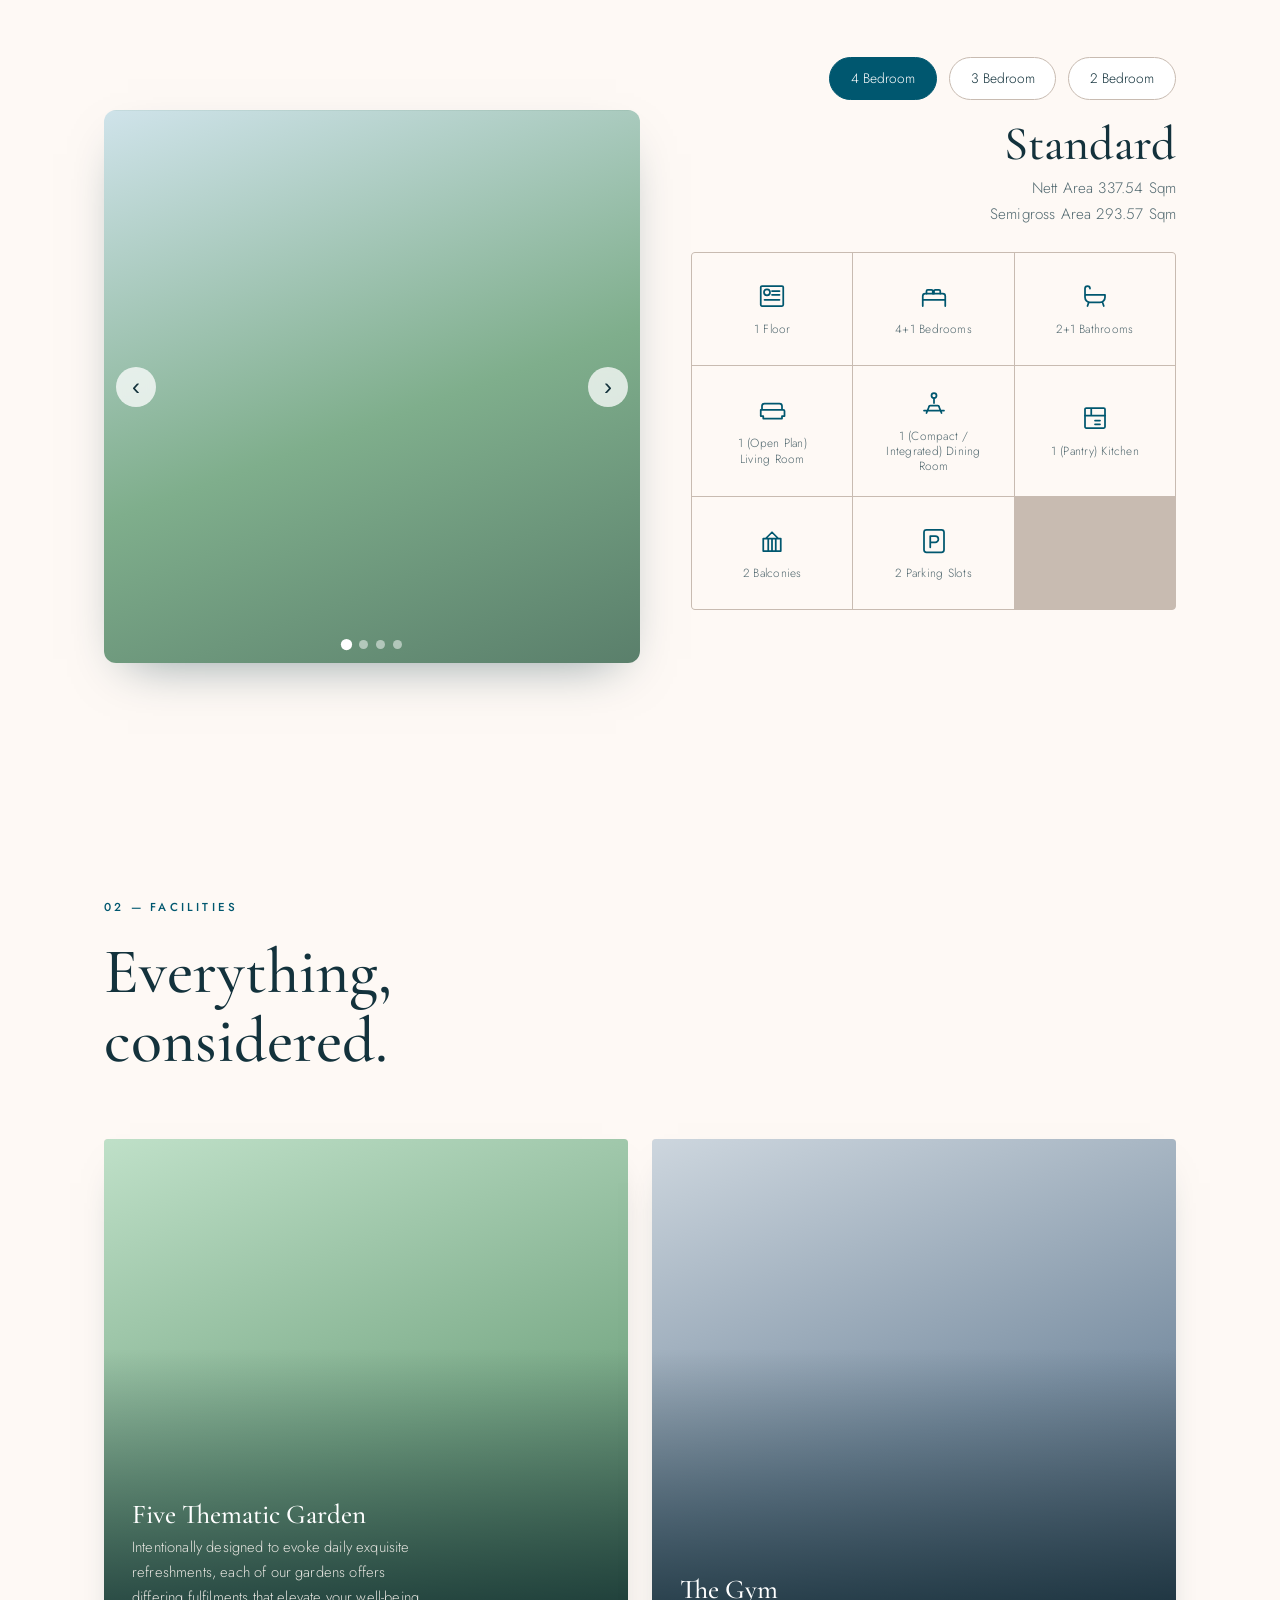
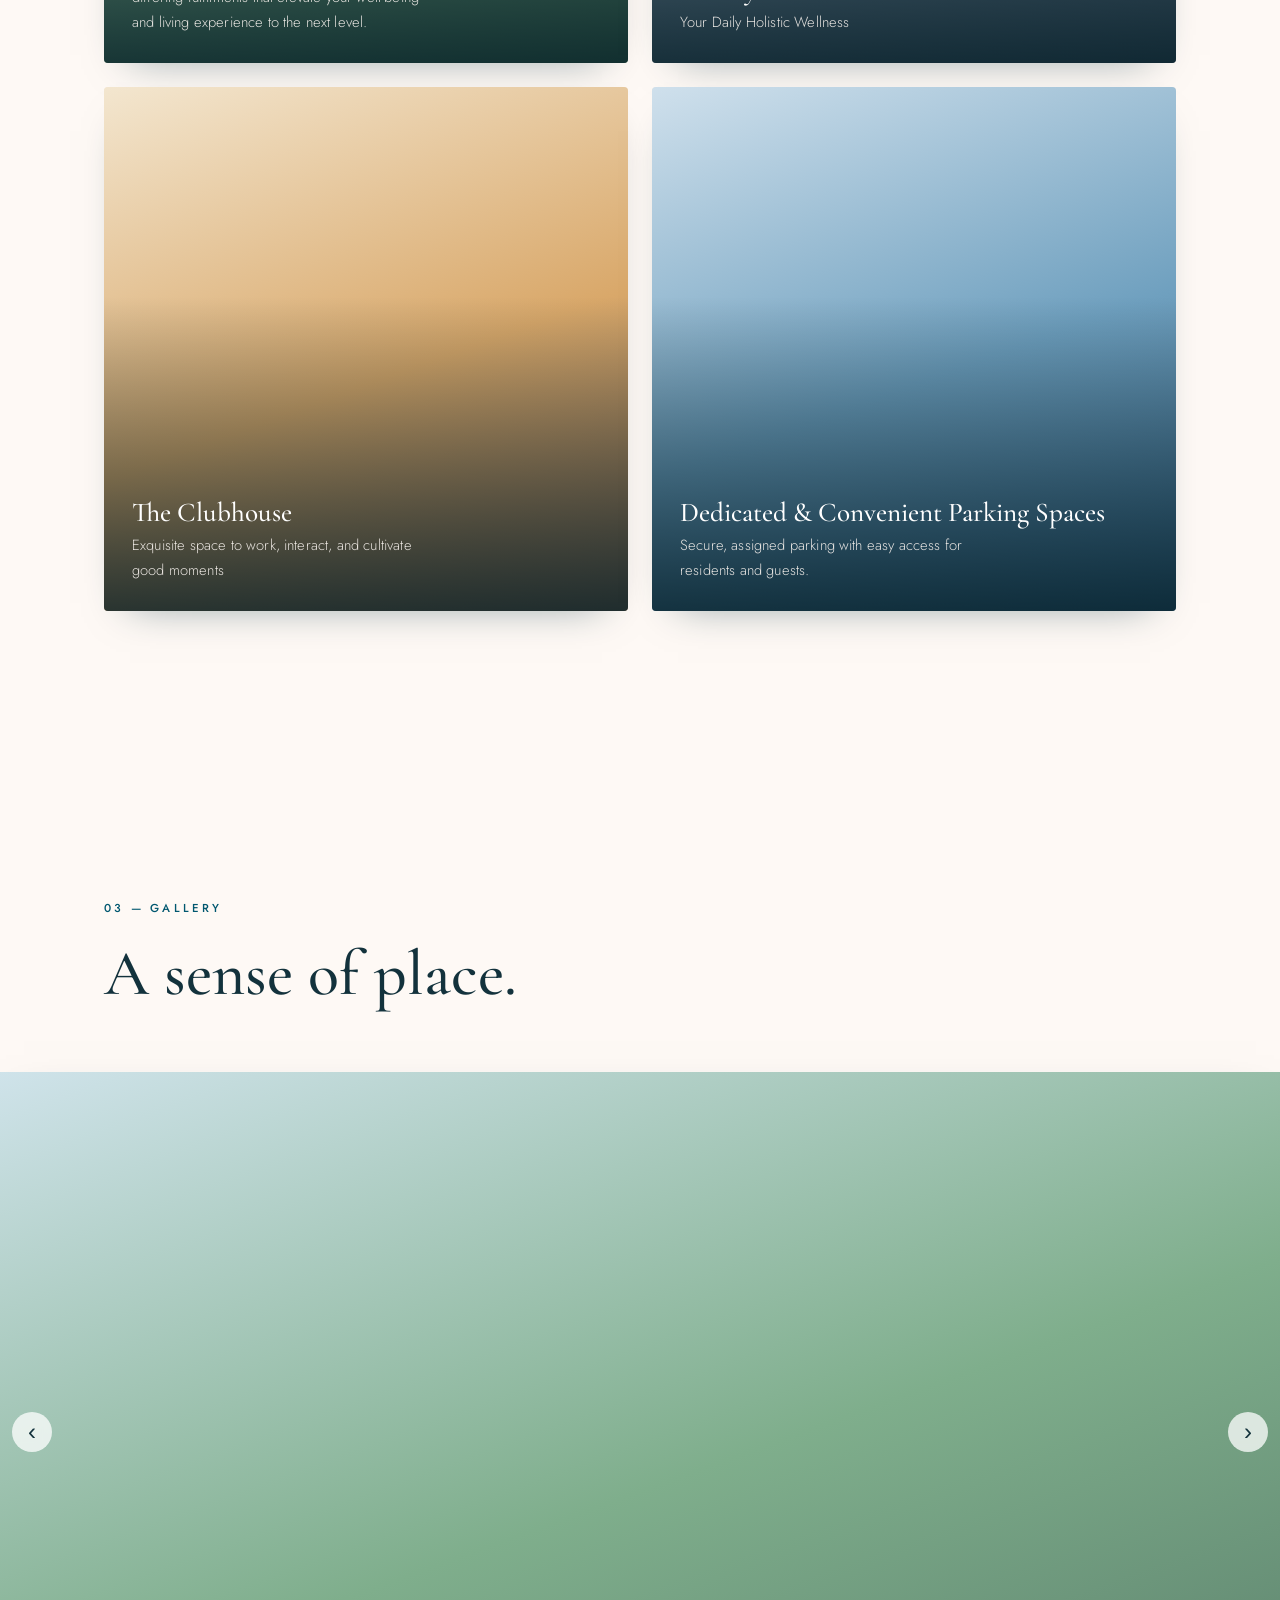
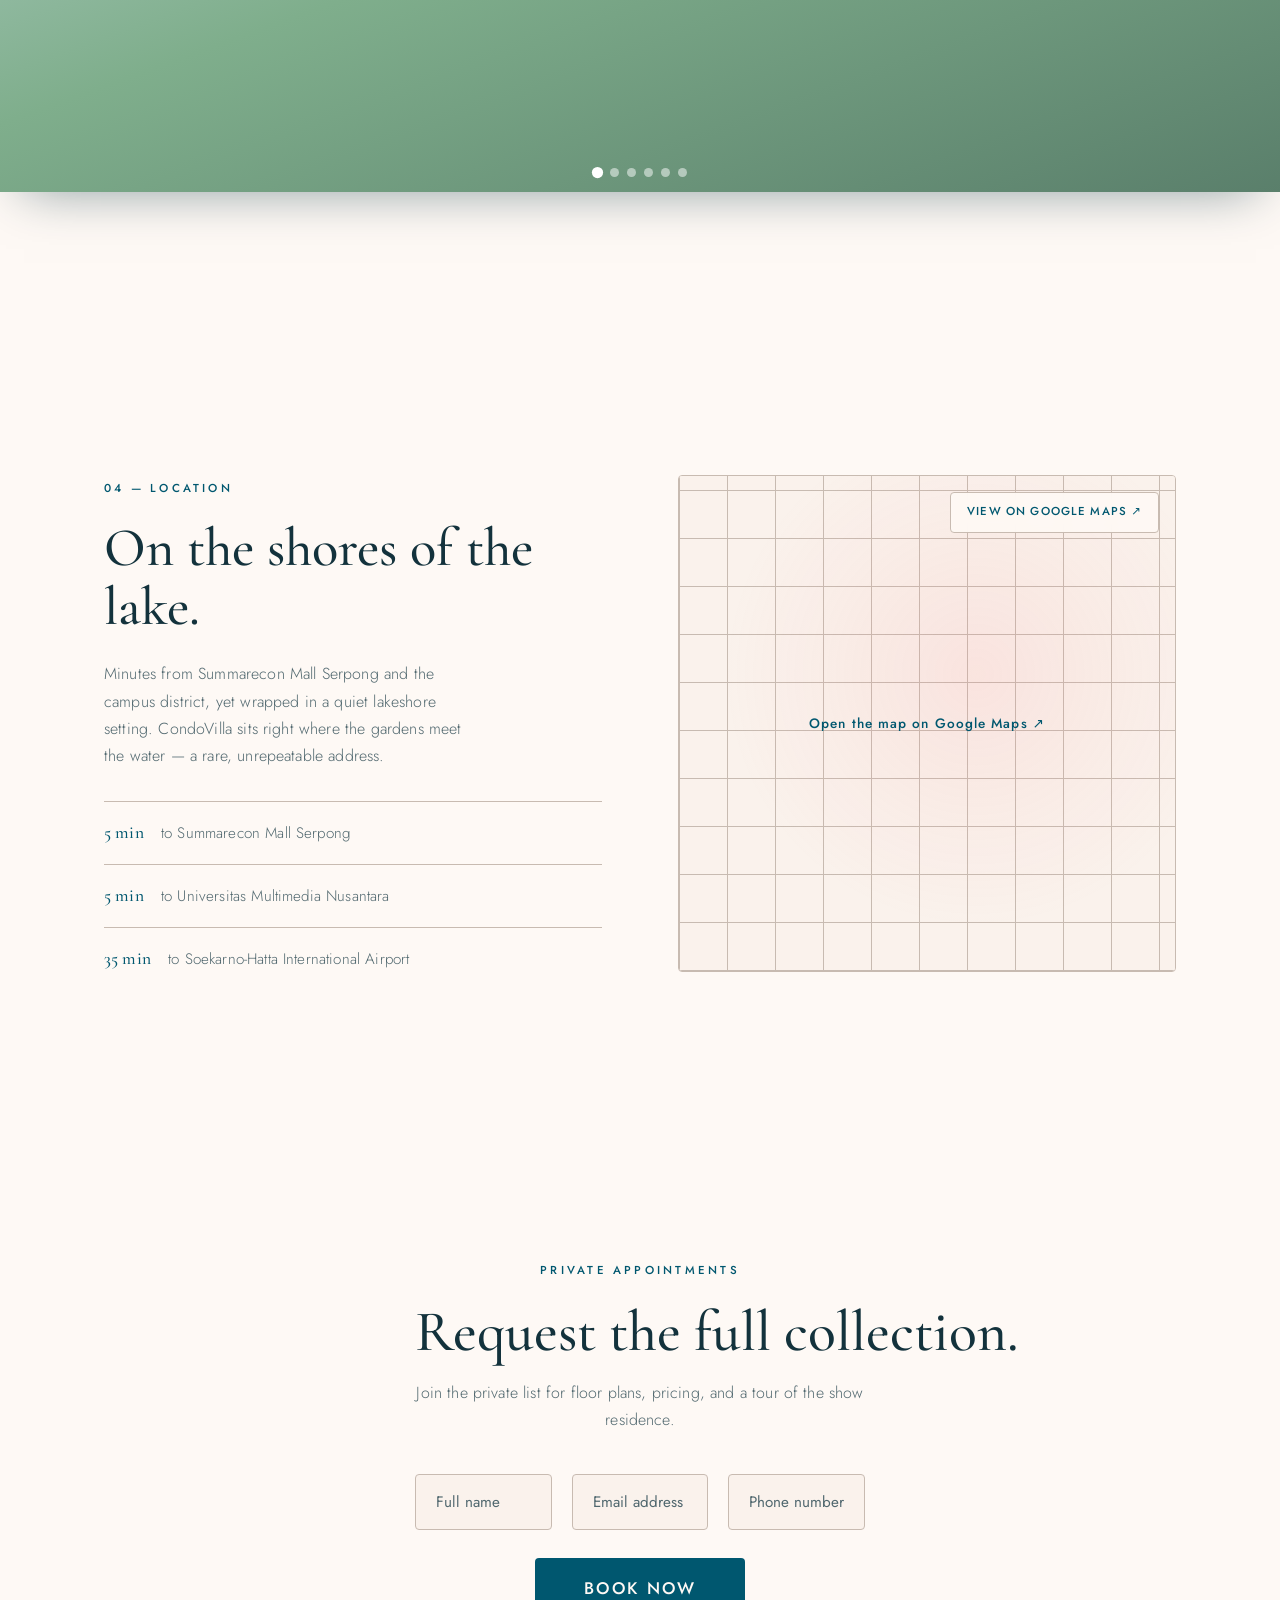
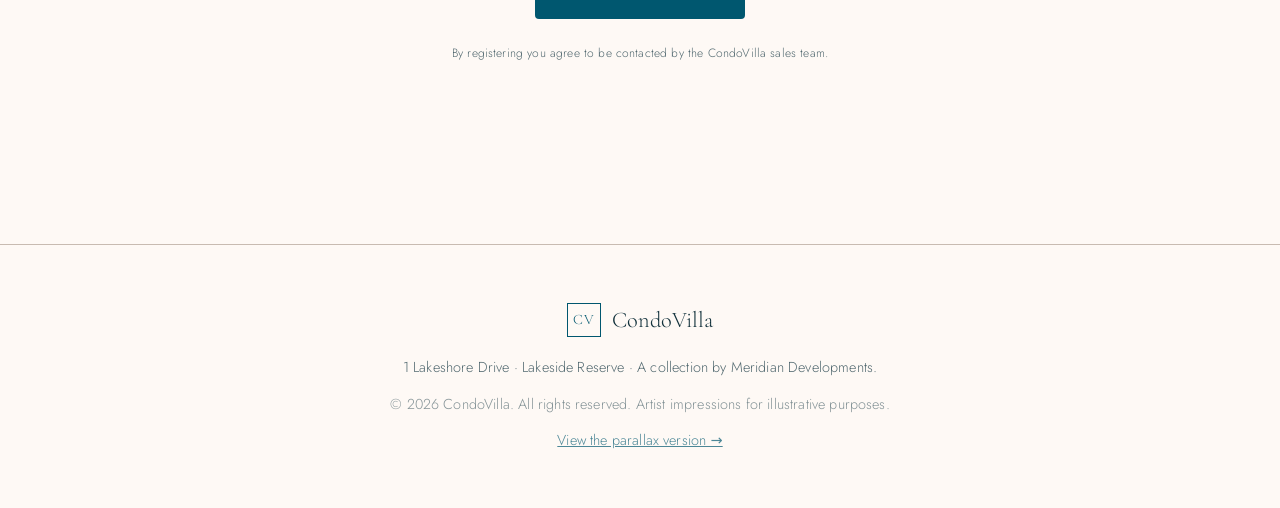
==== commit 309910f3: "content: new intro copy (French way of life); keep CondoVilla branding" ====
--- a/index.html
+++ b/index.html
@@ -8,7 +8,7 @@
   <link rel="preconnect" href="https://fonts.googleapis.com" />
   <link rel="preconnect" href="https://fonts.gstatic.com" crossorigin />
   <link href="https://fonts.googleapis.com/css2?family=Cormorant+Garamond:ital,wght@0,400;0,500;0,600;1,400&family=Jost:wght@300;400;500;600&display=swap" rel="stylesheet" />
-  <link rel="stylesheet" href="styles.css?v=22" />
+  <link rel="stylesheet" href="styles.css?v=23" />
   <script>document.documentElement.classList.add("js");</script>
 </head>
 <body>
@@ -52,9 +52,10 @@
   <!-- ============ INTRO ============ -->
   <section class="section intro">
     <p class="intro__text reveal">
-      CondoVilla reimagines lakeside living — the privacy of a villa, the
-      ease of a condominium. Floor-to-ceiling glass opens onto the water,
-      while a dedicated concierge tends to every detail of your day.
+      Inspired by the French way of life, CondoVilla savours every moment with
+      passion and elegance, where pleasure, beauty, and wellness become part of
+      everyday routines. Because a good life is not measured by what you possess,
+      but by how you live.
     </p>
   </section>
 
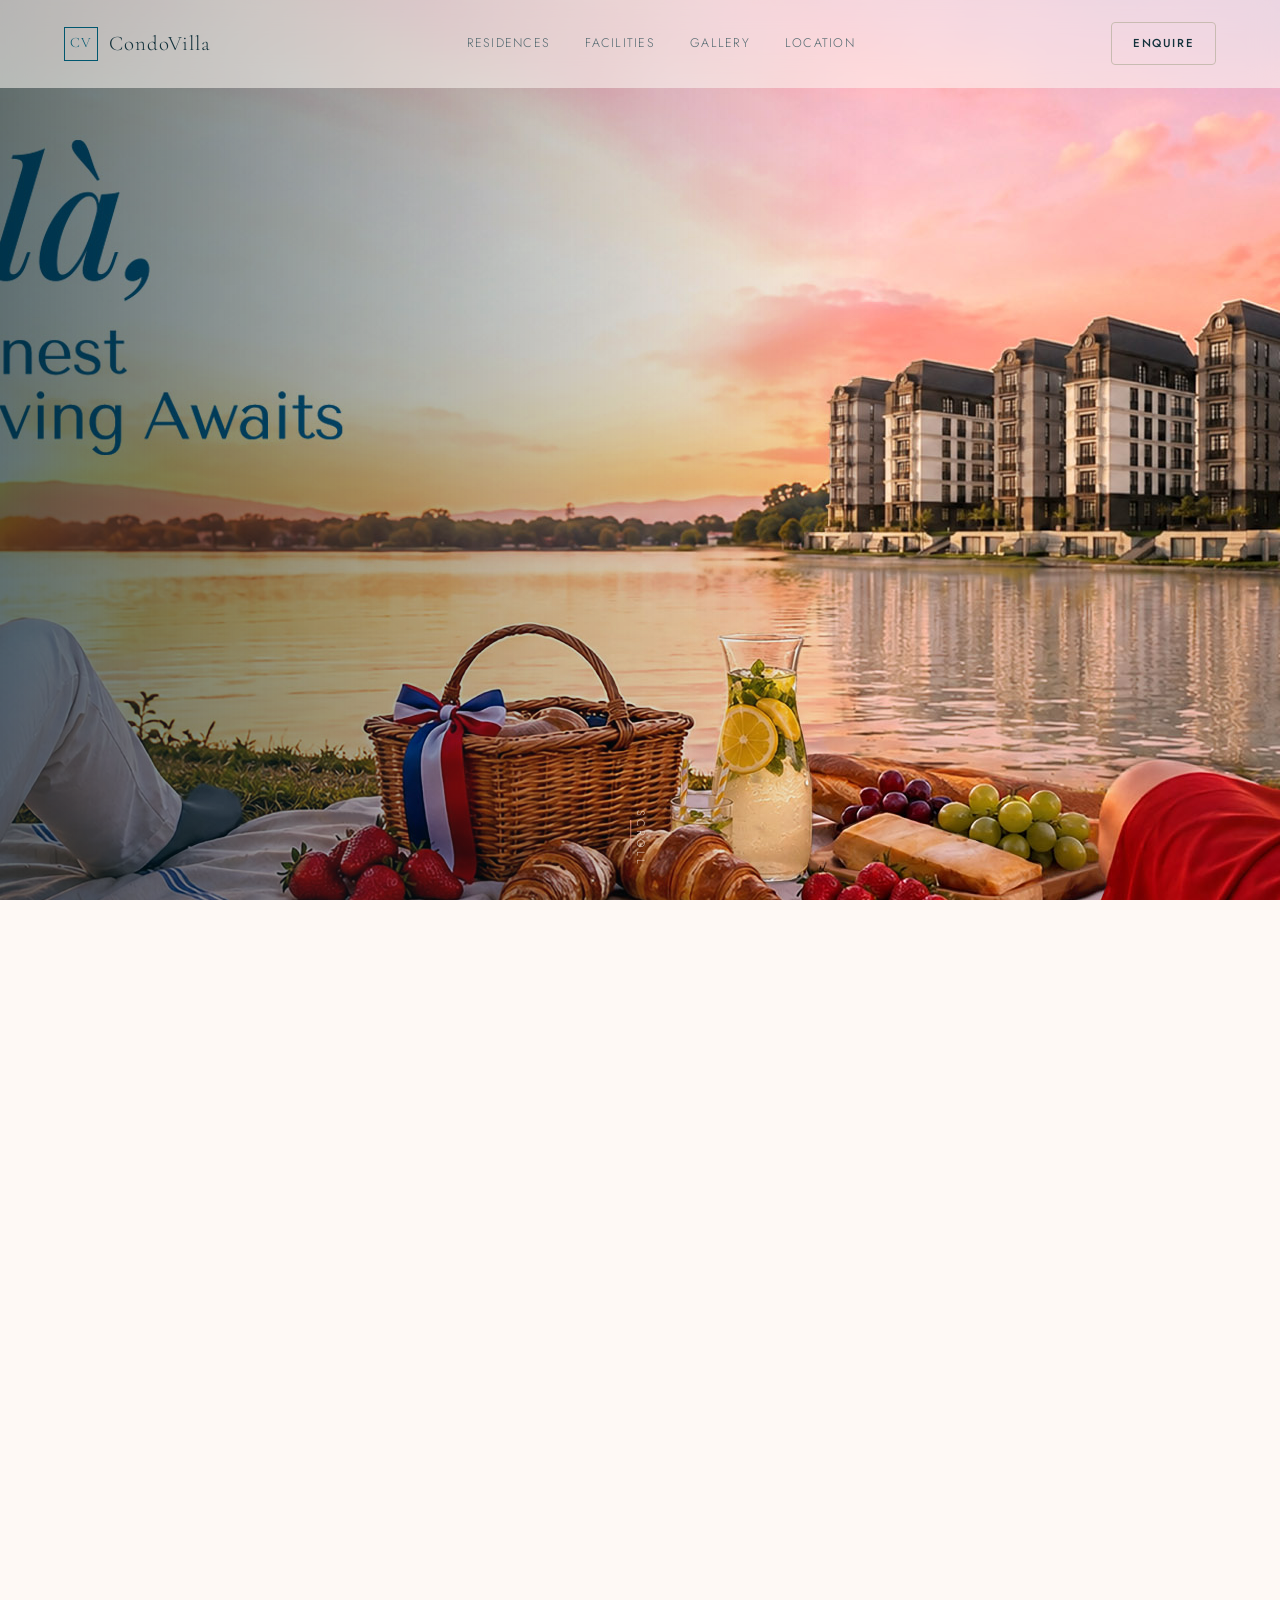
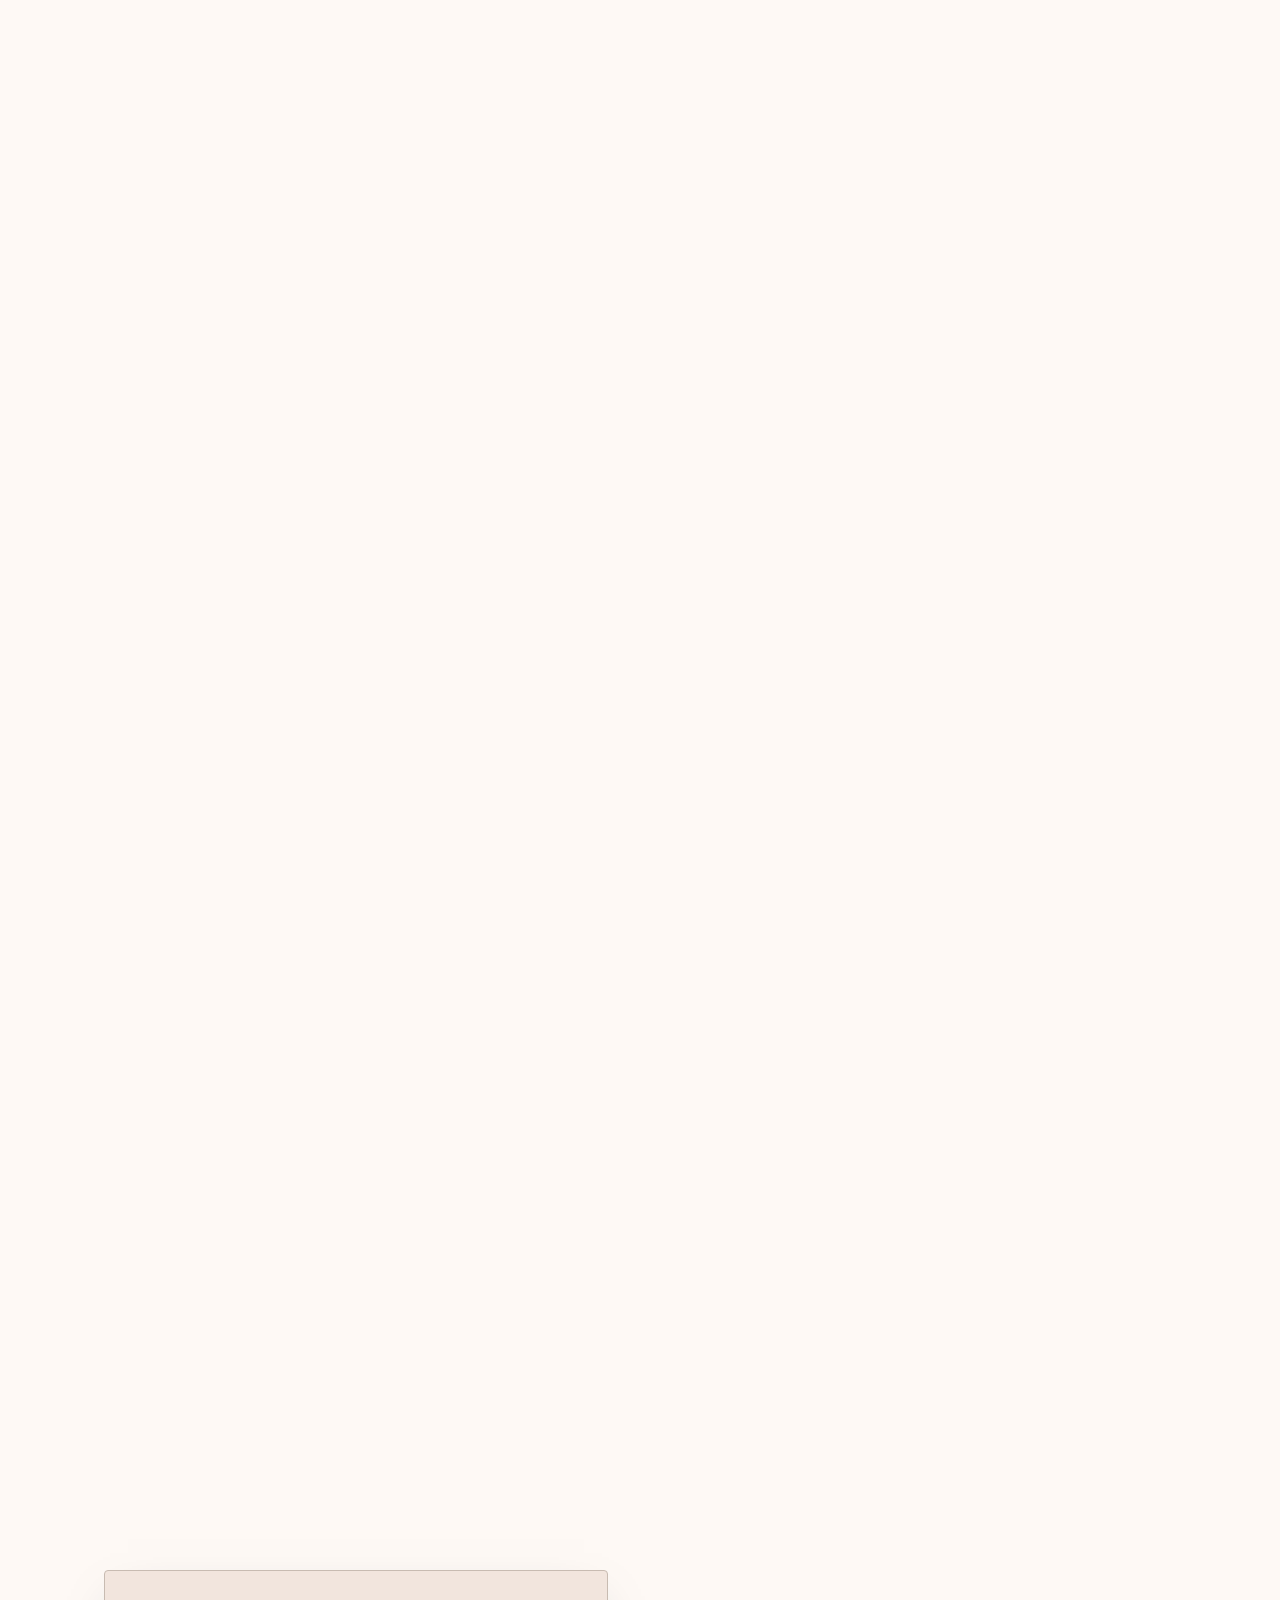
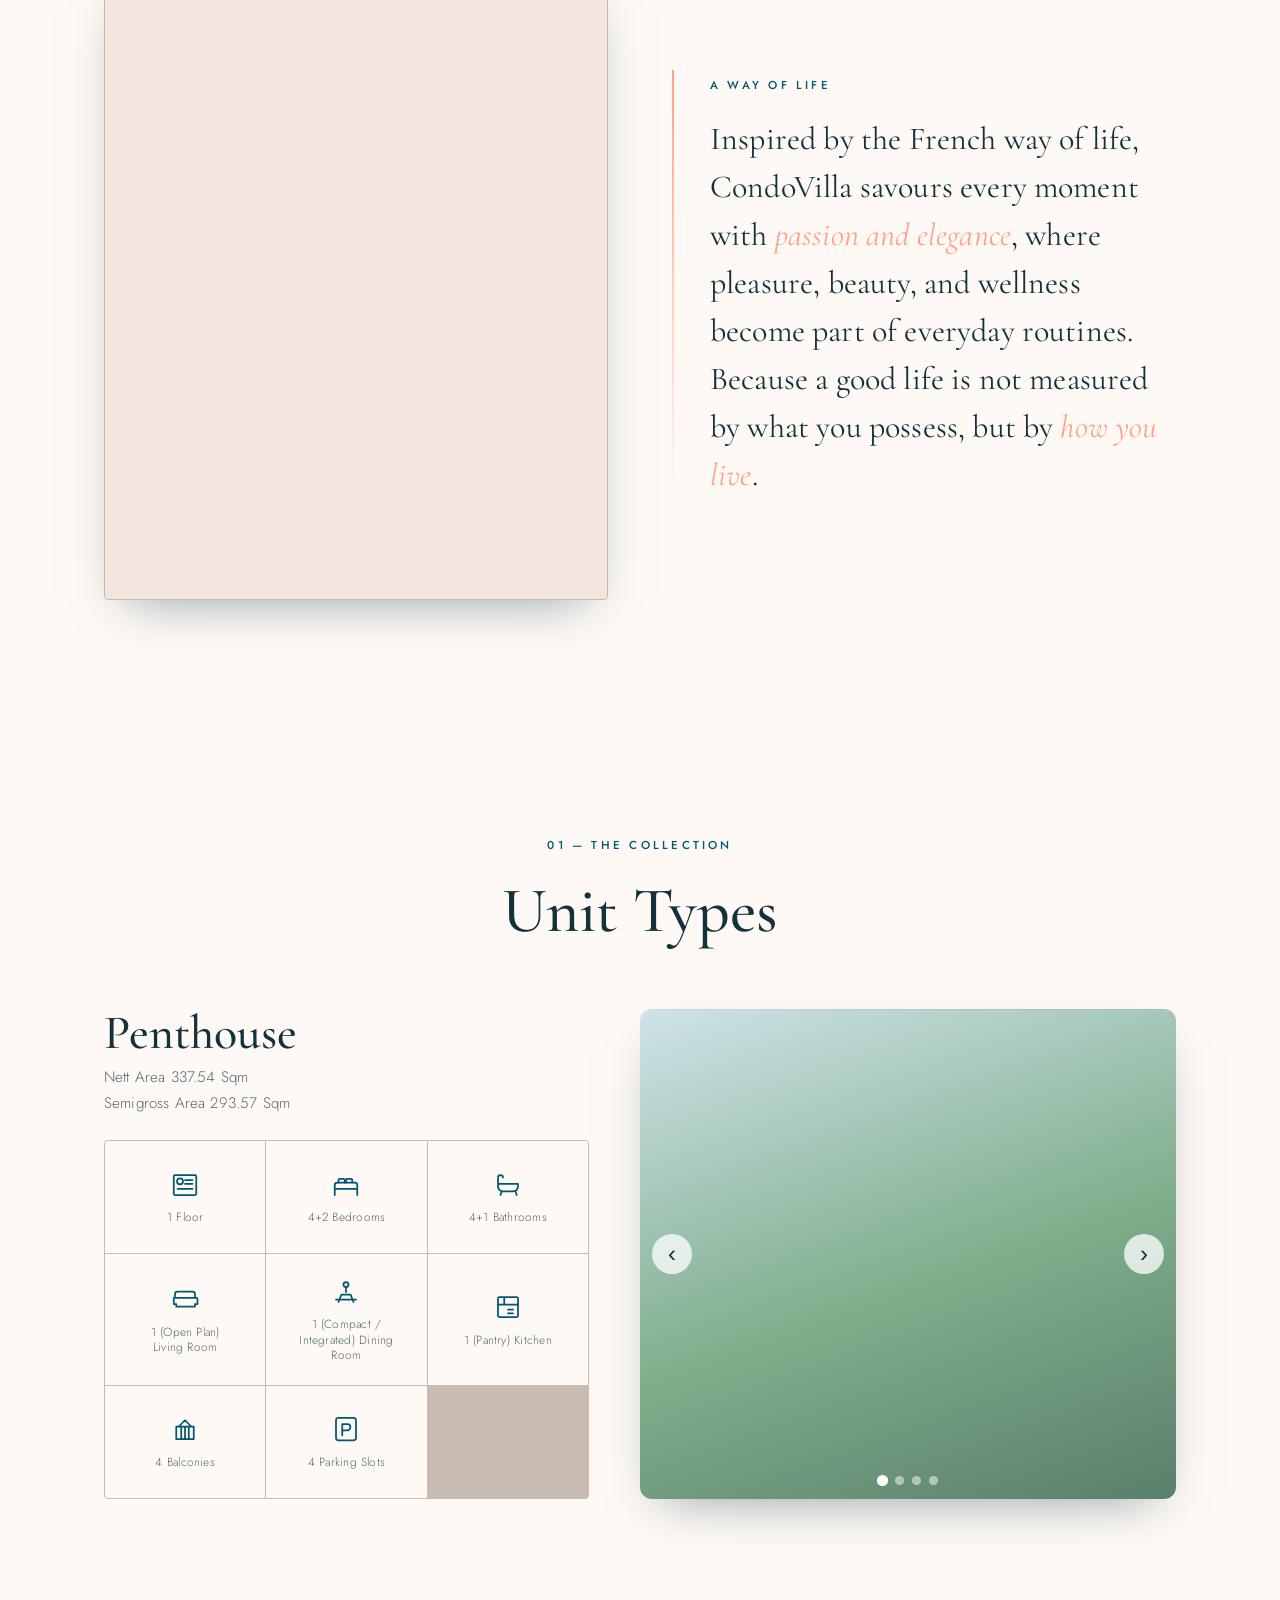
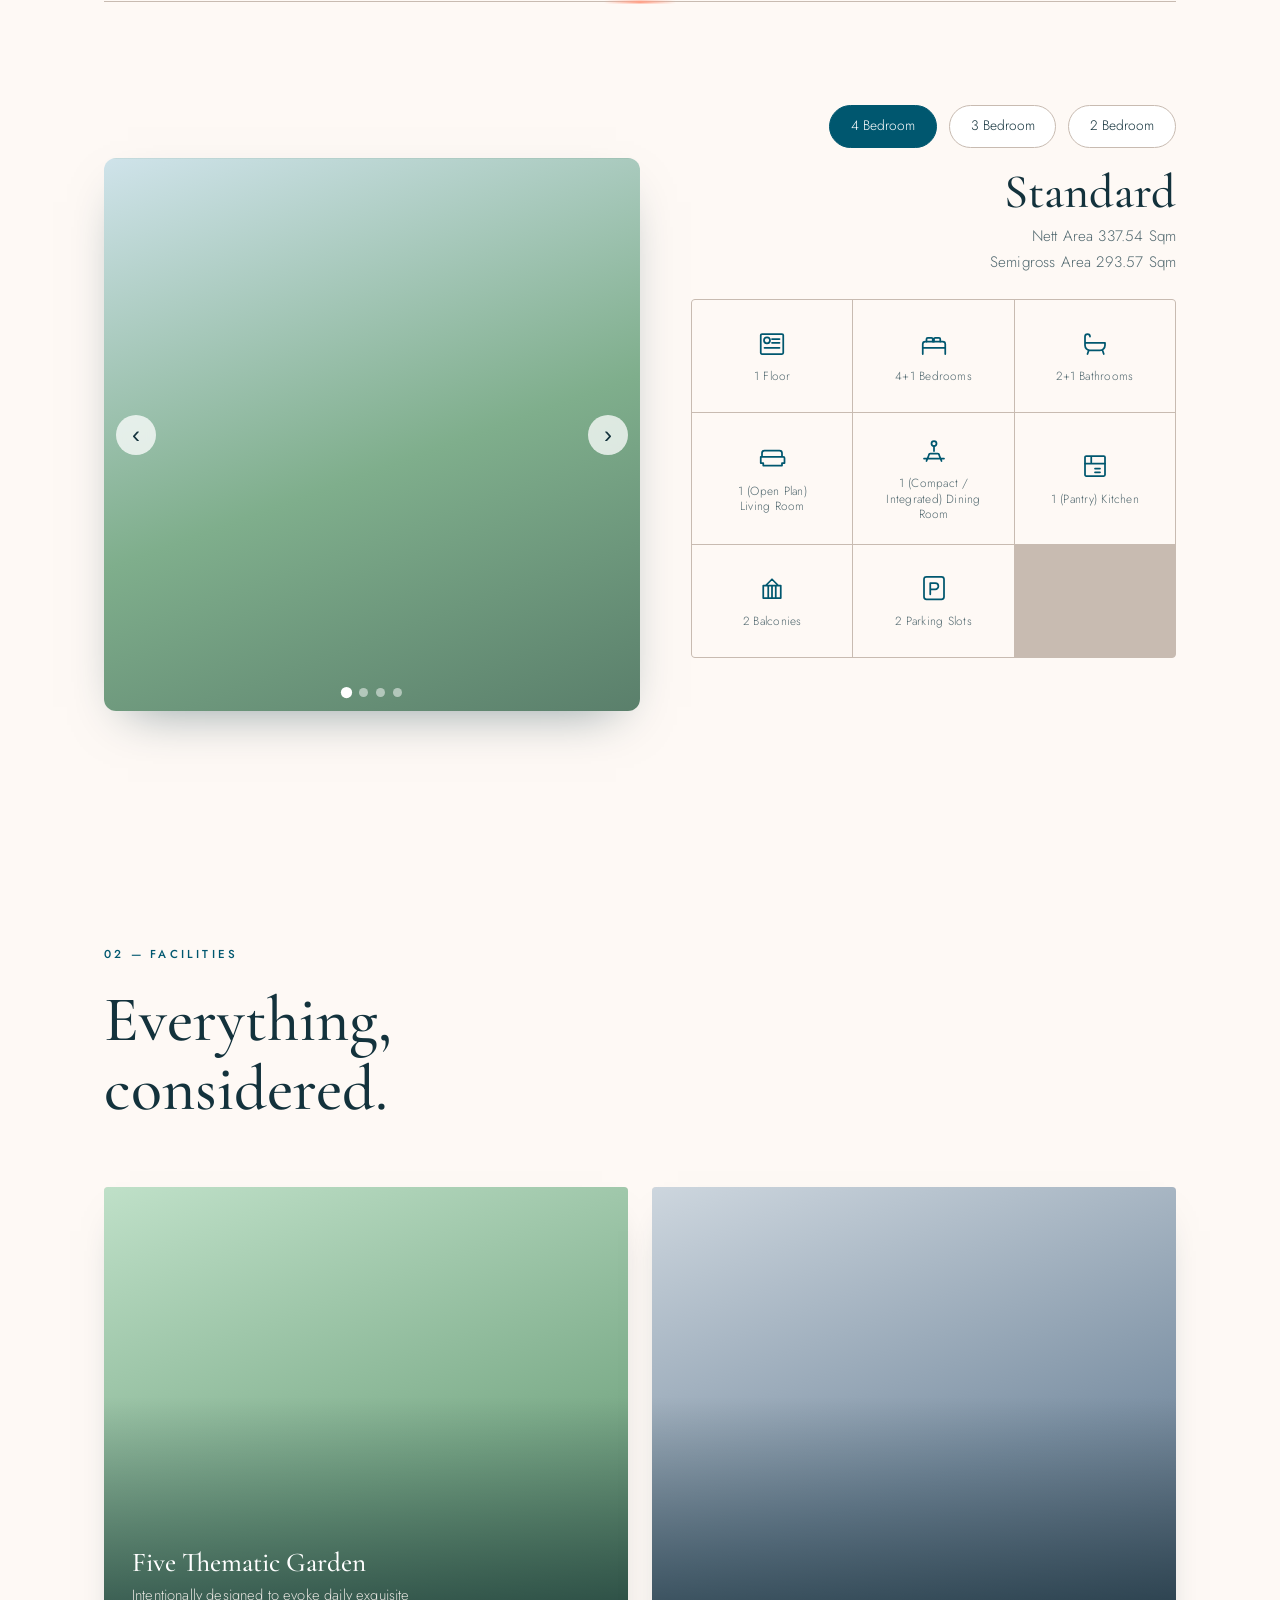
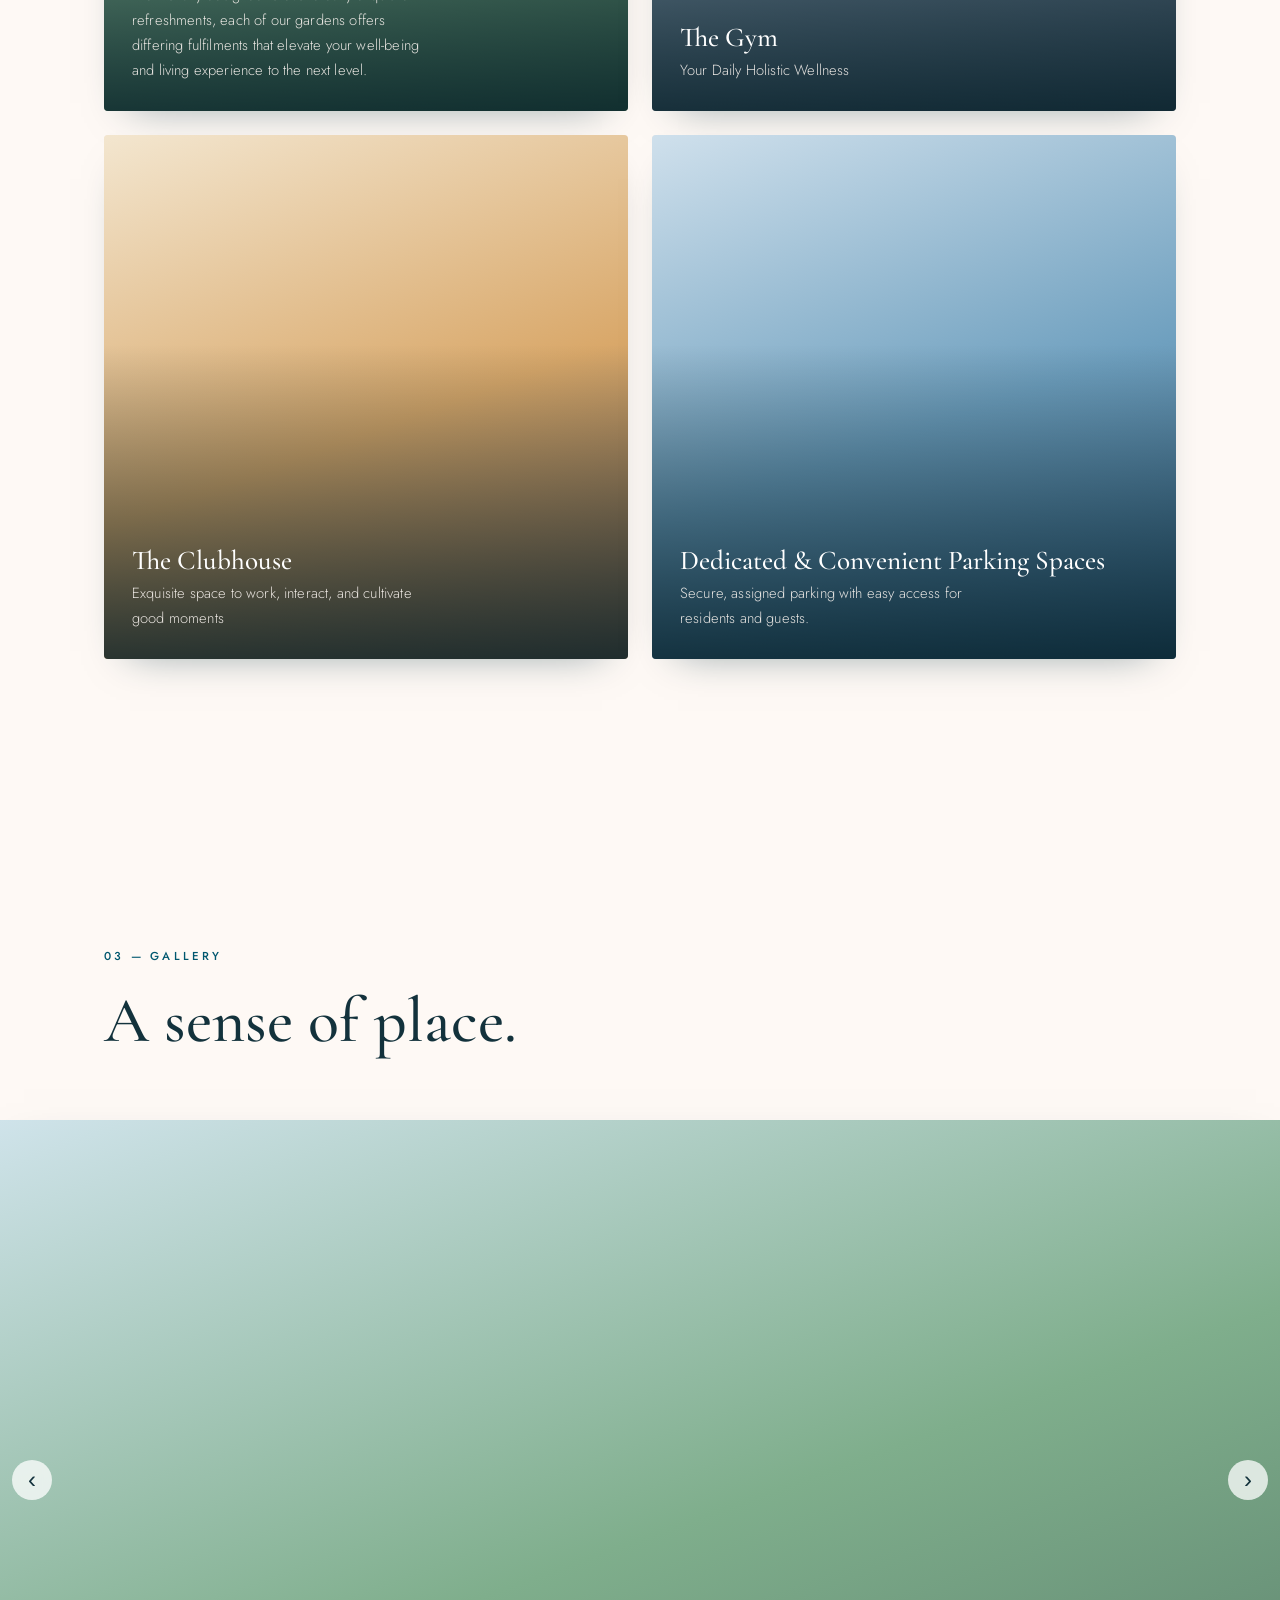
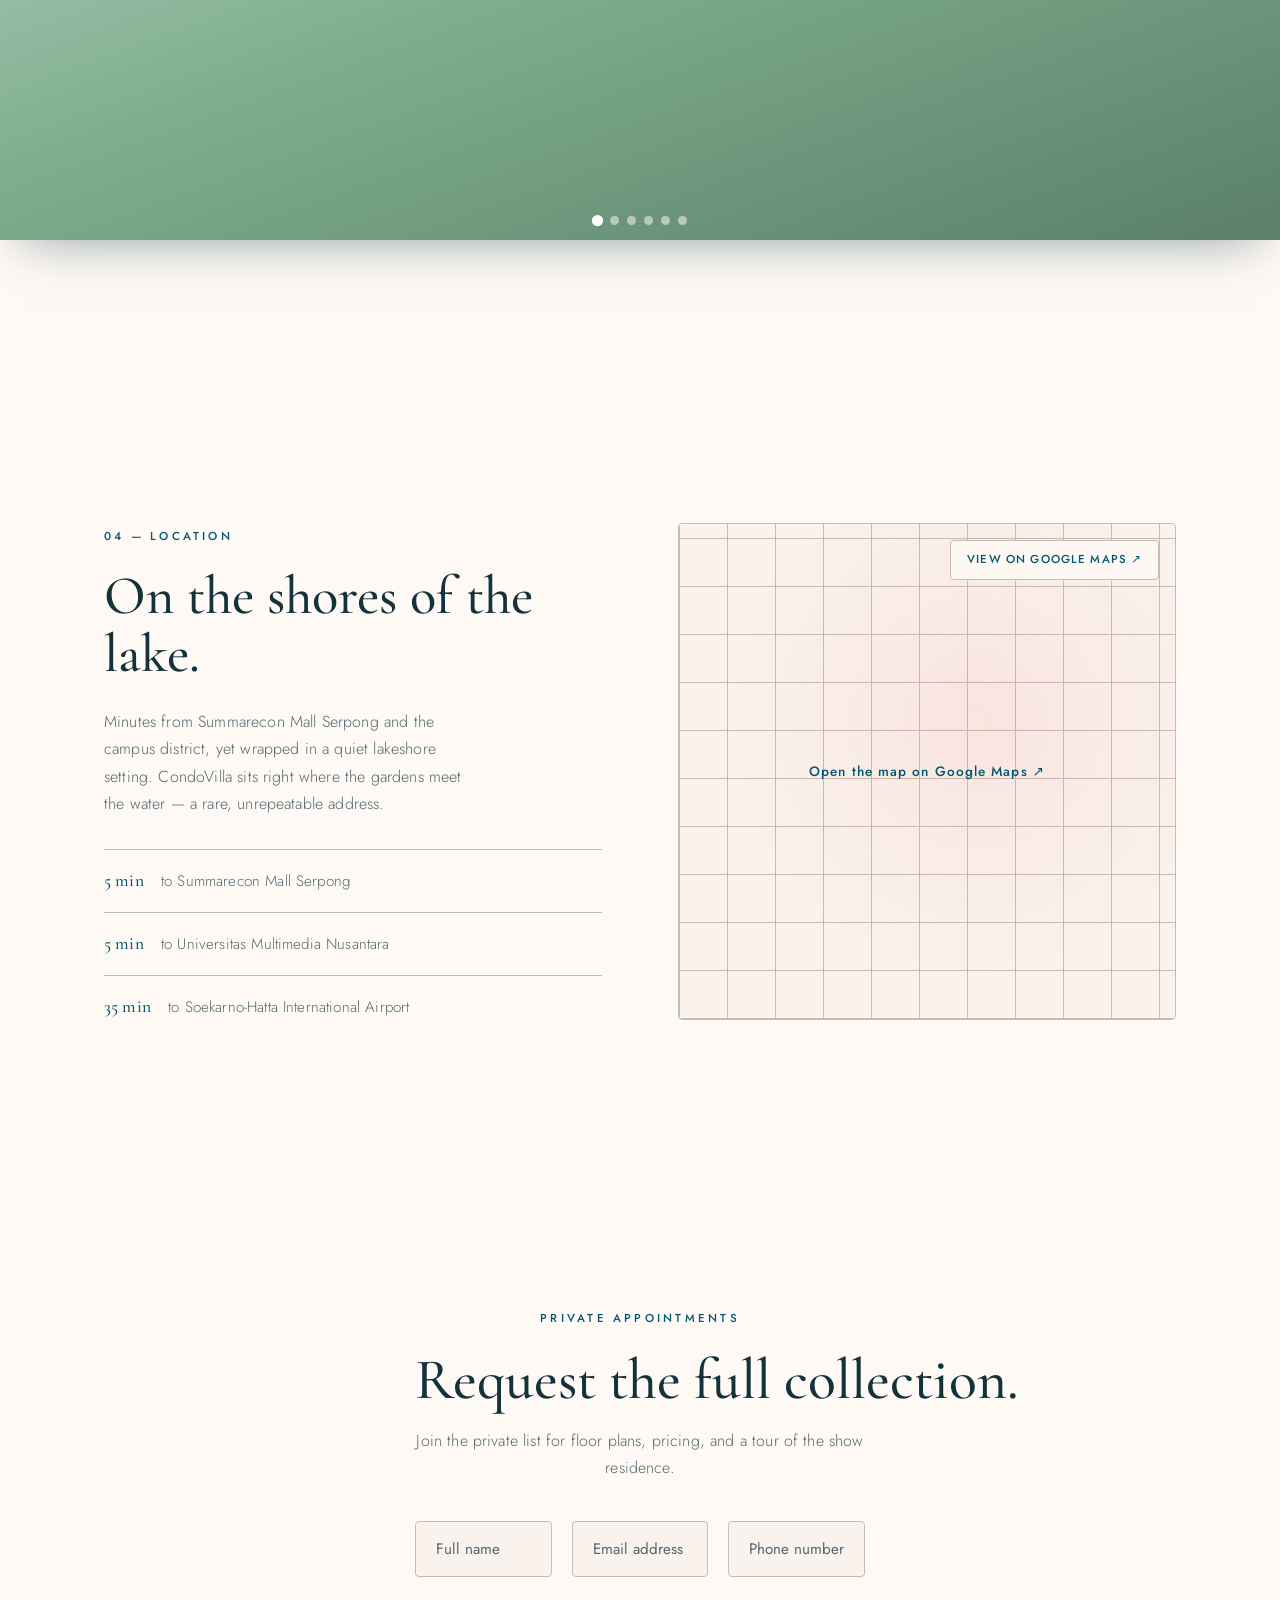
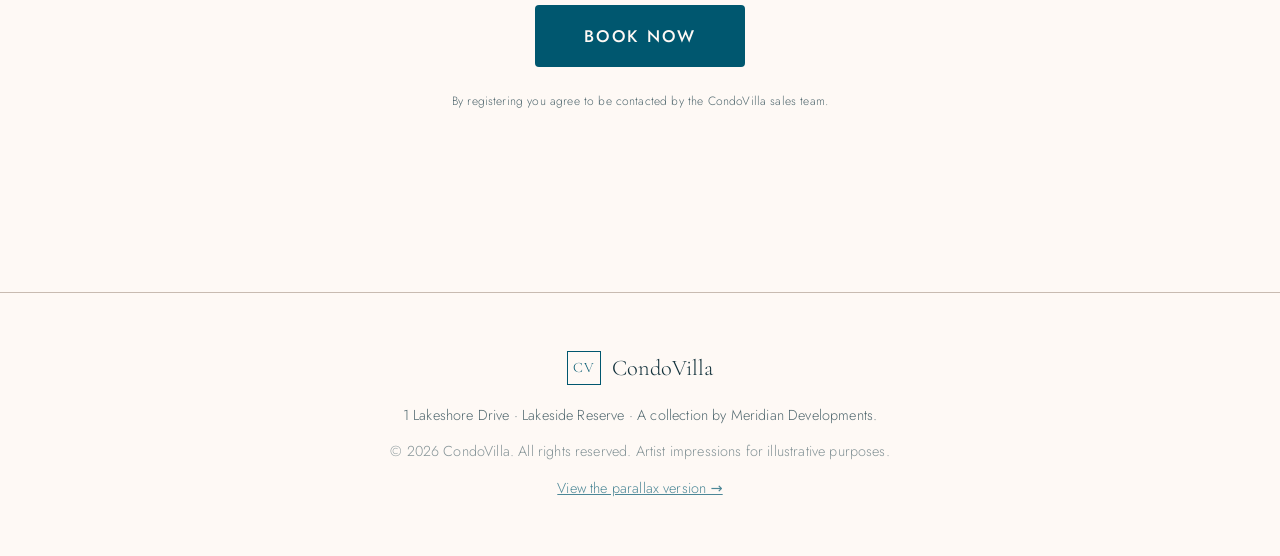
==== commit c044471a: "feat: intro section as image-left/text-right editorial split (blank image slot); remove preview" ====
--- a/index.html
+++ b/index.html
@@ -8,7 +8,7 @@
   <link rel="preconnect" href="https://fonts.googleapis.com" />
   <link rel="preconnect" href="https://fonts.gstatic.com" crossorigin />
   <link href="https://fonts.googleapis.com/css2?family=Cormorant+Garamond:ital,wght@0,400;0,500;0,600;1,400&family=Jost:wght@300;400;500;600&display=swap" rel="stylesheet" />
-  <link rel="stylesheet" href="styles.css?v=23" />
+  <link rel="stylesheet" href="styles.css?v=24" />
   <script>document.documentElement.classList.add("js");</script>
 </head>
 <body>
@@ -50,13 +50,23 @@
   </div><!-- /.hero-stage -->
 
   <!-- ============ INTRO ============ -->
-  <section class="section intro">
-    <p class="intro__text reveal">
-      Inspired by the French way of life, CondoVilla savours every moment with
-      passion and elegance, where pleasure, beauty, and wellness become part of
-      everyday routines. Because a good life is not measured by what you possess,
-      but by how you live.
-    </p>
+  <section class="section intro intro--split">
+    <div class="intro__wrap reveal">
+      <!-- Image slot (blank for now) — drop a photo via CSS .intro__img later. -->
+      <div class="intro__img" aria-hidden="true"></div>
+      <div class="intro__body">
+        <div class="intro__rule" aria-hidden="true"></div>
+        <div>
+          <span class="kicker">A Way of Life</span>
+          <p class="intro__text">
+            Inspired by the French way of life, CondoVilla savours every moment with
+            <em>passion and elegance</em>, where pleasure, beauty, and wellness become
+            part of everyday routines. Because a good life is not measured by what you
+            possess, but by <em>how you live</em>.
+          </p>
+        </div>
+      </div>
+    </div>
   </section>
 
   <!-- ============ TIPE UNIT (The Collection) ============ -->
--- a/styles.css
+++ b/styles.css
@@ -207,11 +207,32 @@
 }
 .hero__scroll::after { content: ""; display: block; width: 1px; height: 40px; margin: 0.6rem auto 0; background: linear-gradient(var(--sunset), transparent); }
 
-/* ---------- intro ---------- */
+/* ---------- intro (image left, text right — editorial split) ---------- */
 .intro { padding-block: clamp(3rem, 7vw, 6rem); }
+.intro__wrap {
+  display: grid; grid-template-columns: 1fr 1fr;
+  gap: clamp(1.5rem, 5vw, 4rem); align-items: center;
+}
+/* Blank image slot — swap to: background: url("kv/intro.jpg") center/cover; */
+.intro__img {
+  aspect-ratio: 4 / 5; border-radius: var(--radius); overflow: hidden;
+  background: var(--surface-2); border: 1px solid var(--line);
+  box-shadow: 0 20px 50px -24px oklch(0.3 0.05 var(--brand-hue) / 0.5);
+}
+.intro__body { display: grid; grid-template-columns: auto 1fr; gap: clamp(1.25rem, 3vw, 2.25rem); align-items: start; }
+.intro__rule { width: 2px; align-self: stretch; background: linear-gradient(var(--sunset), transparent); }
 .intro__text {
-  font-family: var(--font-serif); font-size: clamp(1.6rem, 3.6vw, 2.6rem);
-  line-height: 1.4; max-width: 24ch; margin-inline: auto; text-align: center; font-weight: 400;
+  font-family: var(--font-serif); font-size: clamp(1.4rem, 2.6vw, 2rem);
+  line-height: 1.5; font-weight: 400; text-align: left;
+}
+.intro__text em { font-style: italic; color: var(--sunset); }
+@media (max-width: 760px) {
+  .intro__wrap { grid-template-columns: 1fr; }
+  .intro__img { aspect-ratio: 16 / 10; }
+}
+@media (max-width: 560px) {
+  .intro__body { grid-template-columns: 1fr; }
+  .intro__rule { display: none; }
 }
 
 /* ---------- residence cards ---------- */
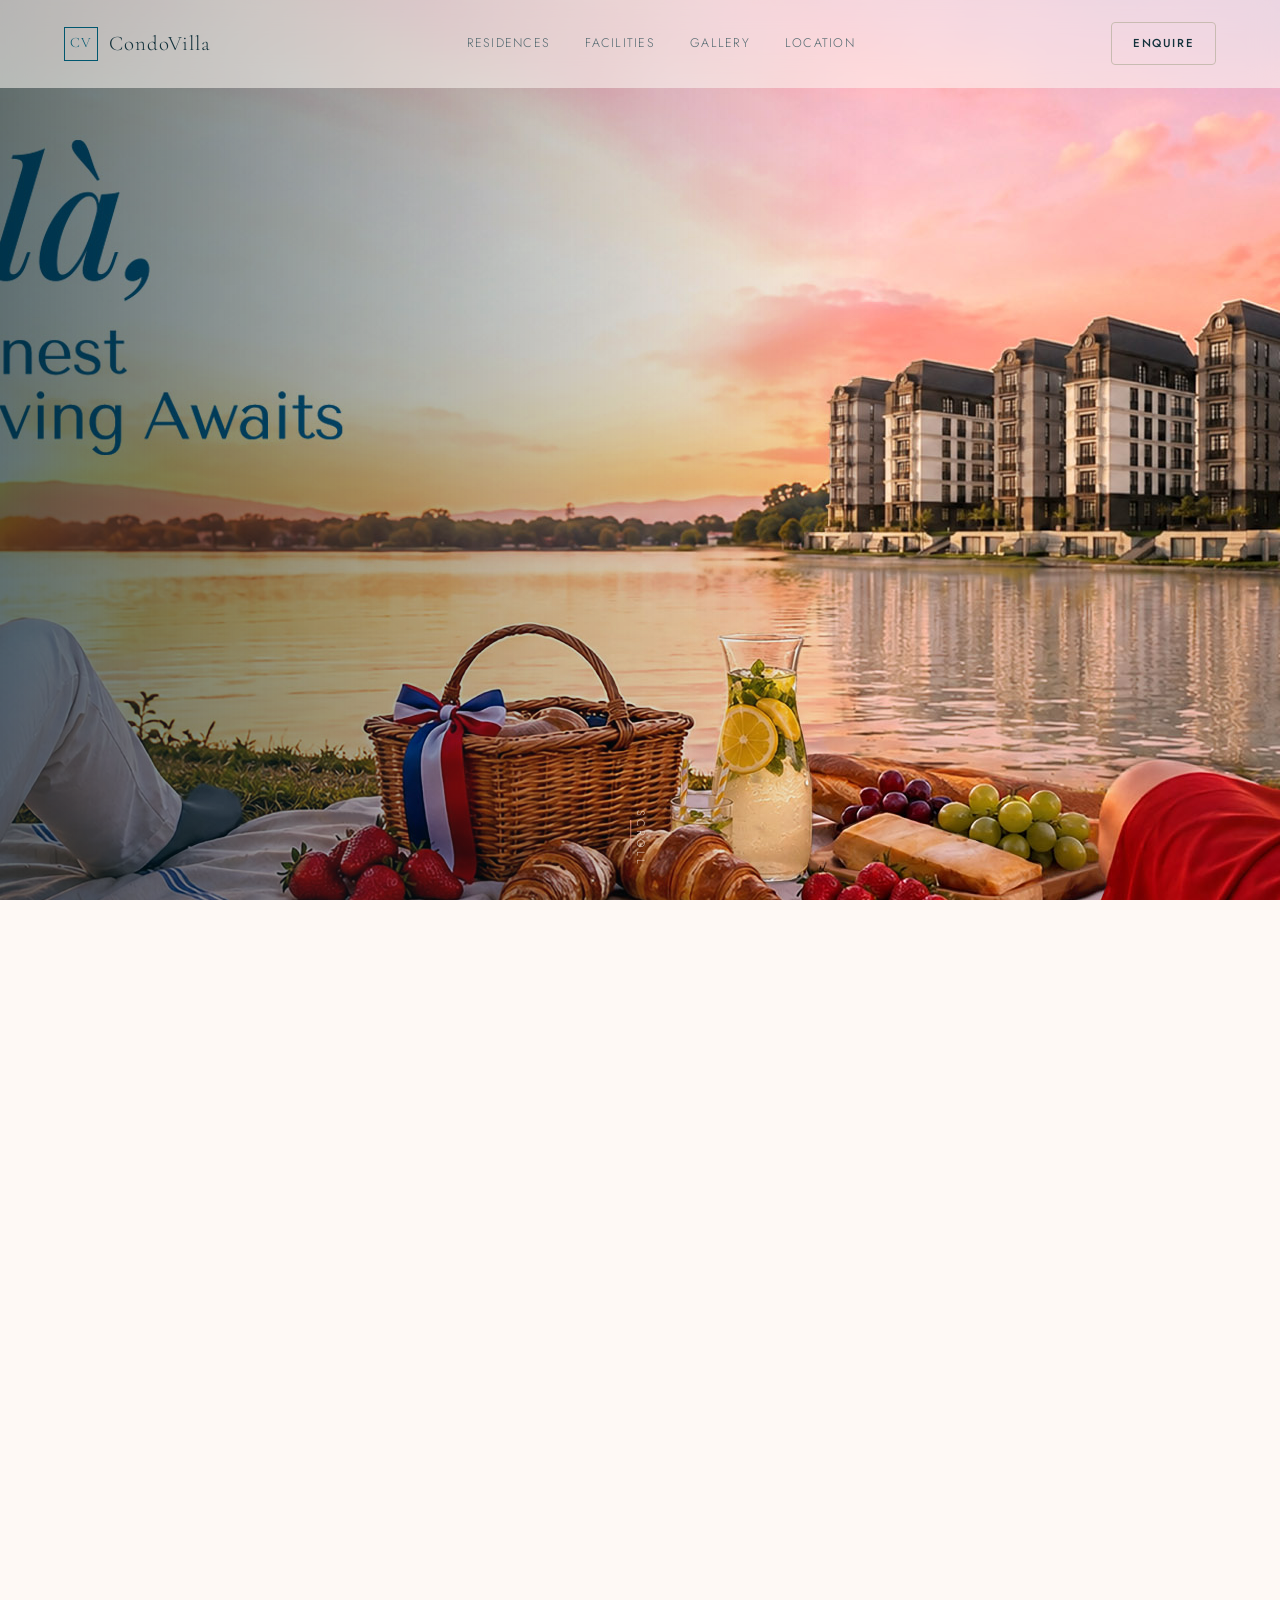
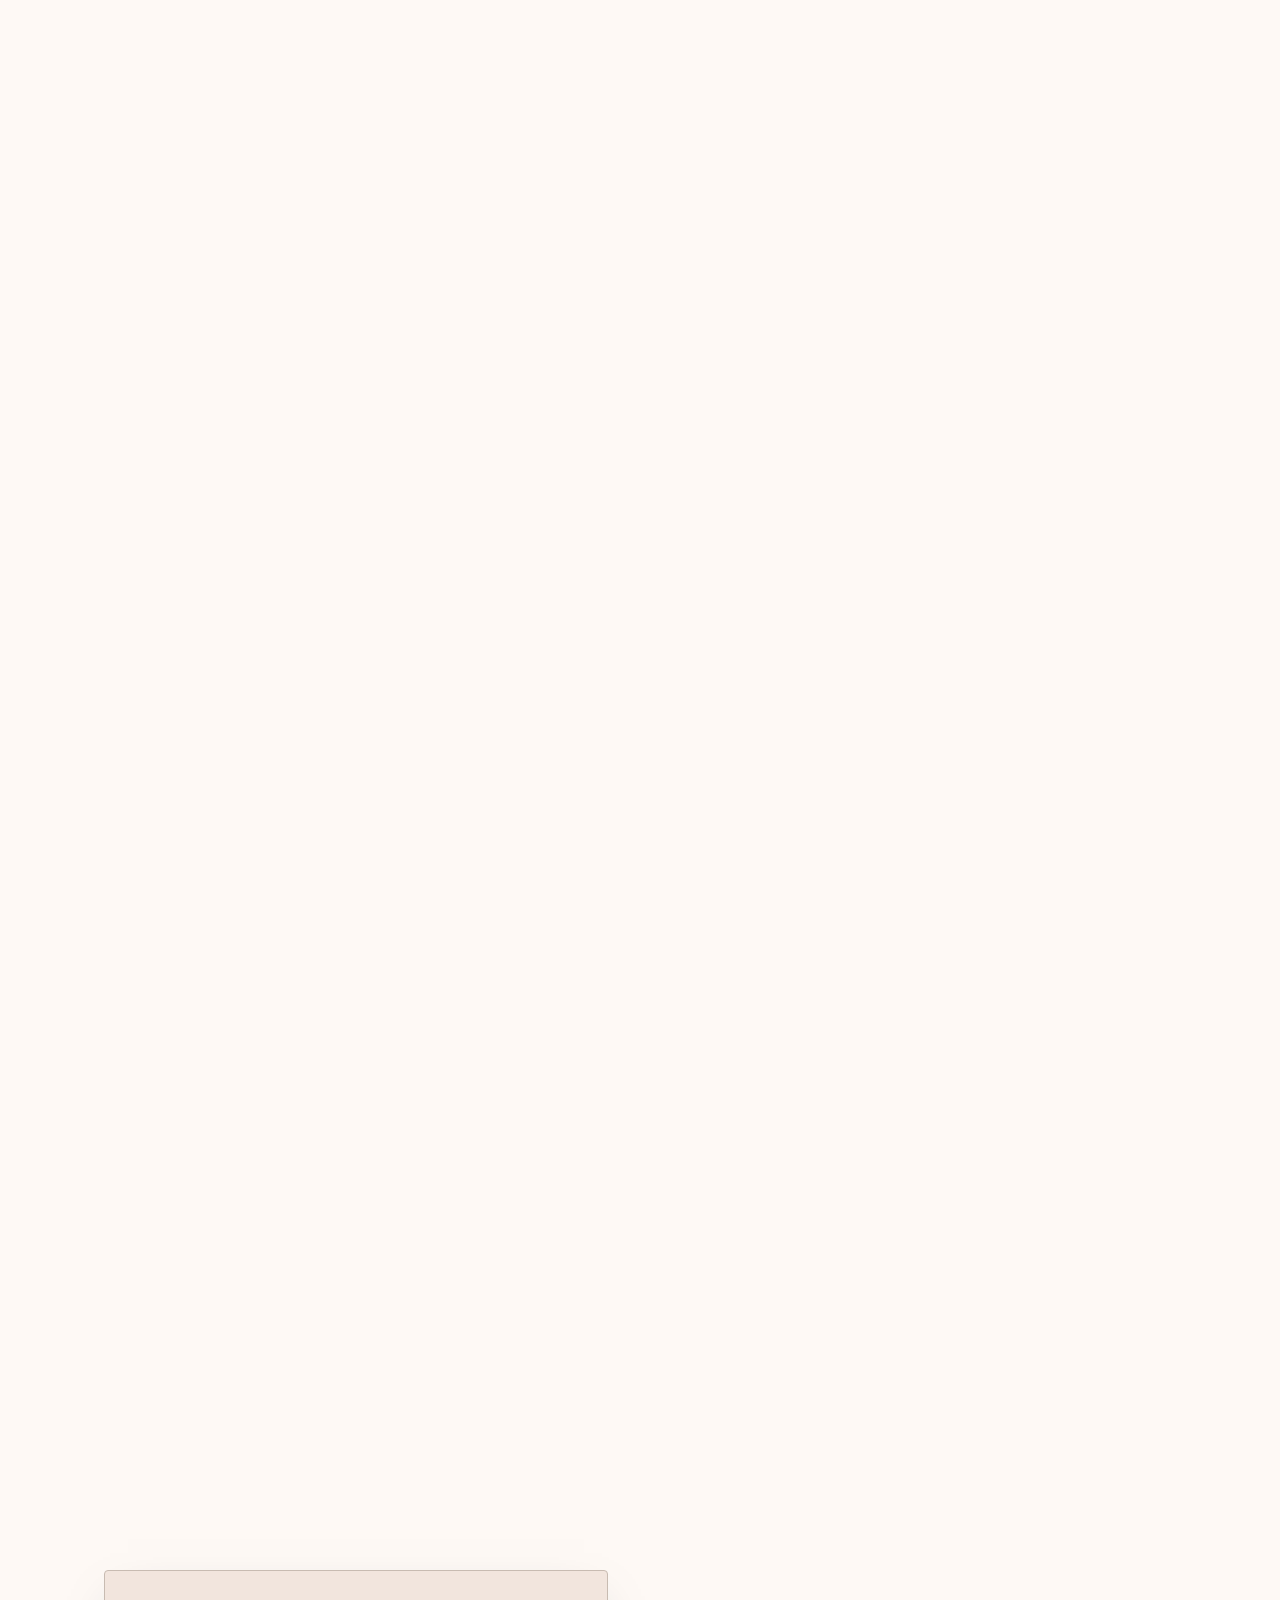
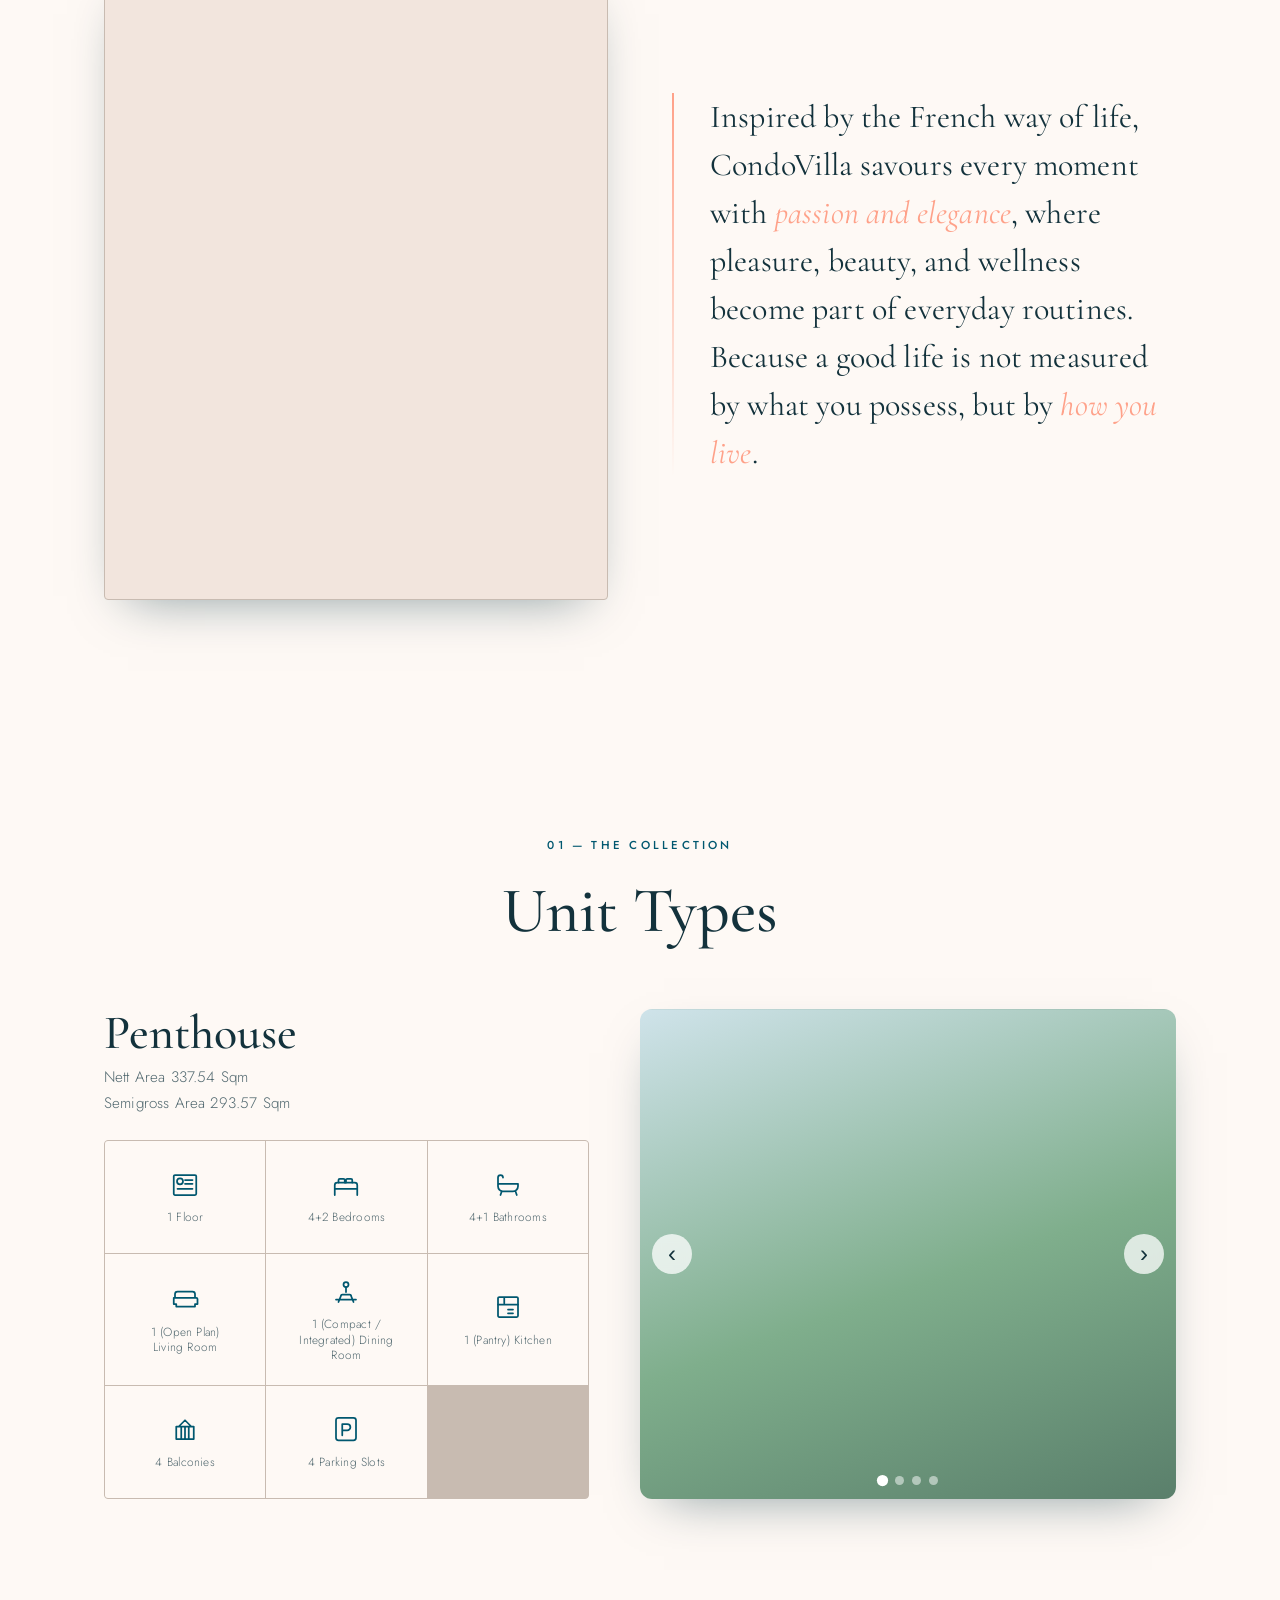
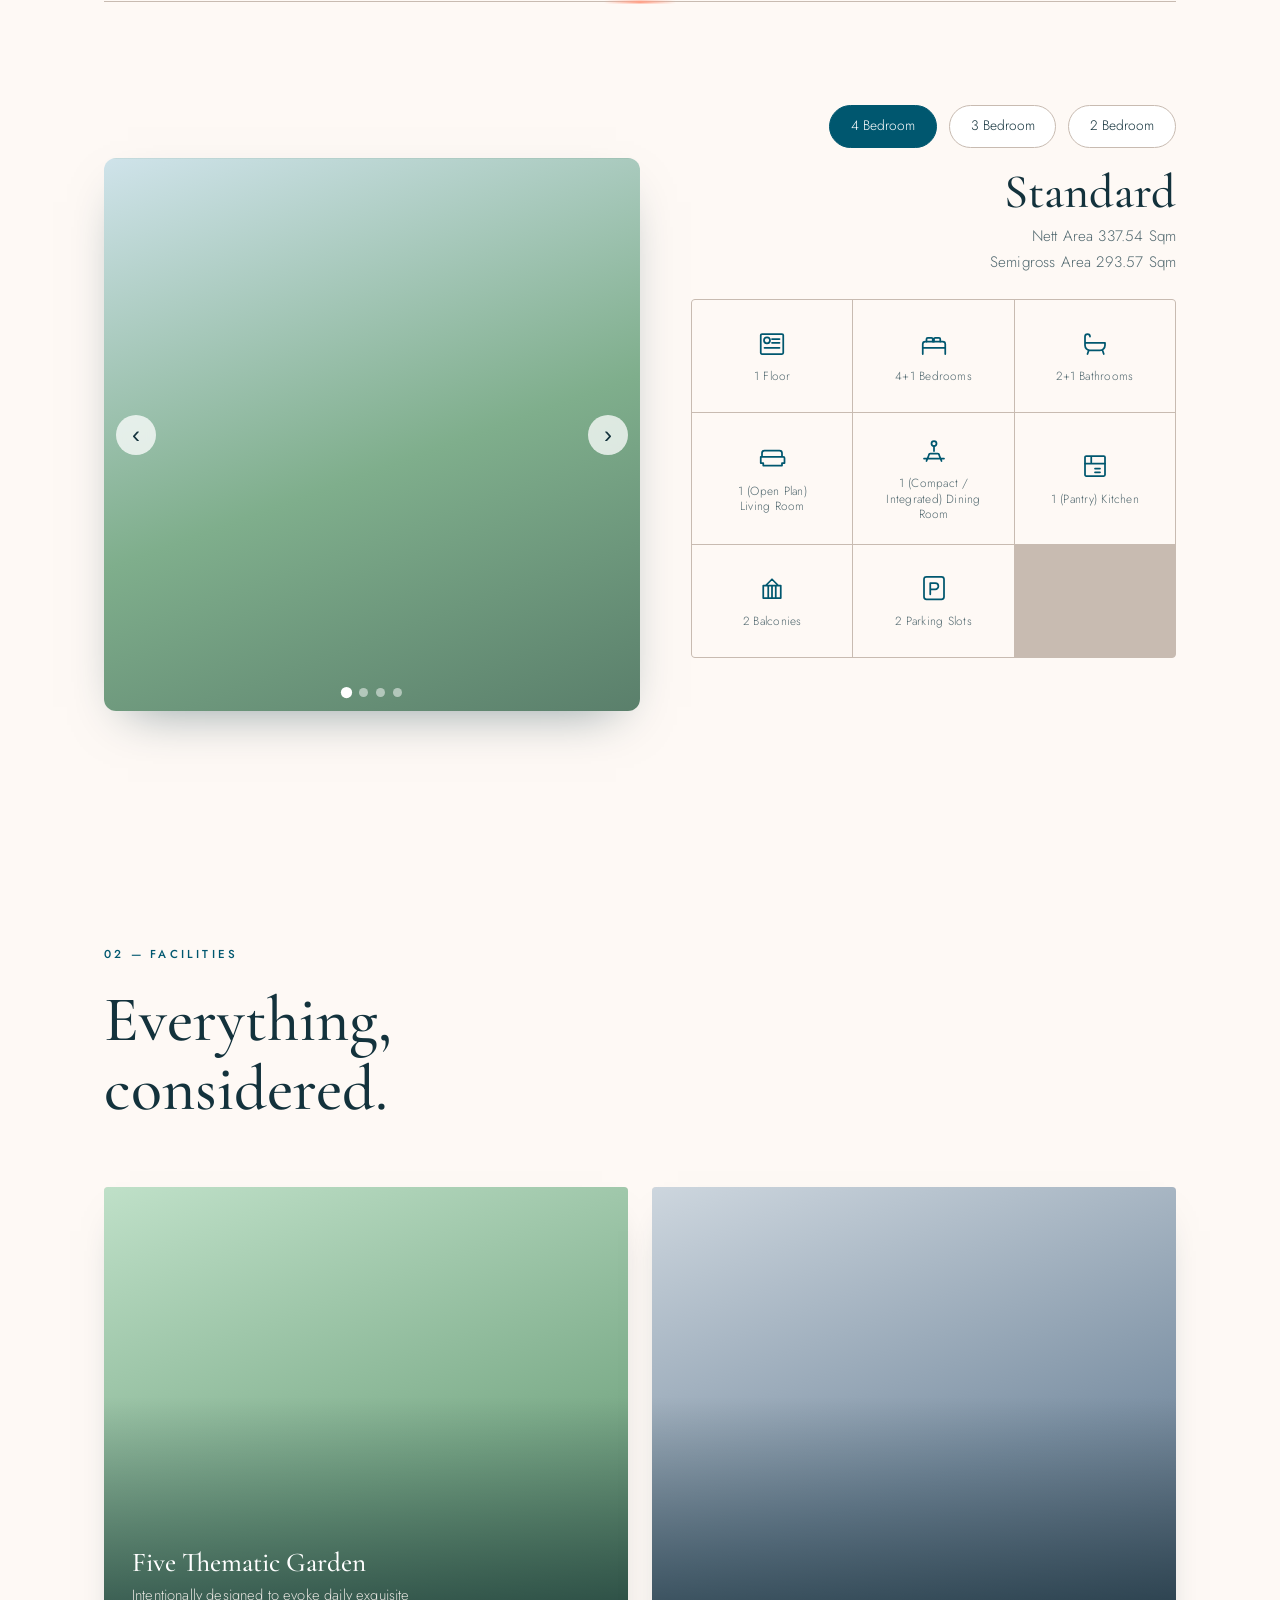
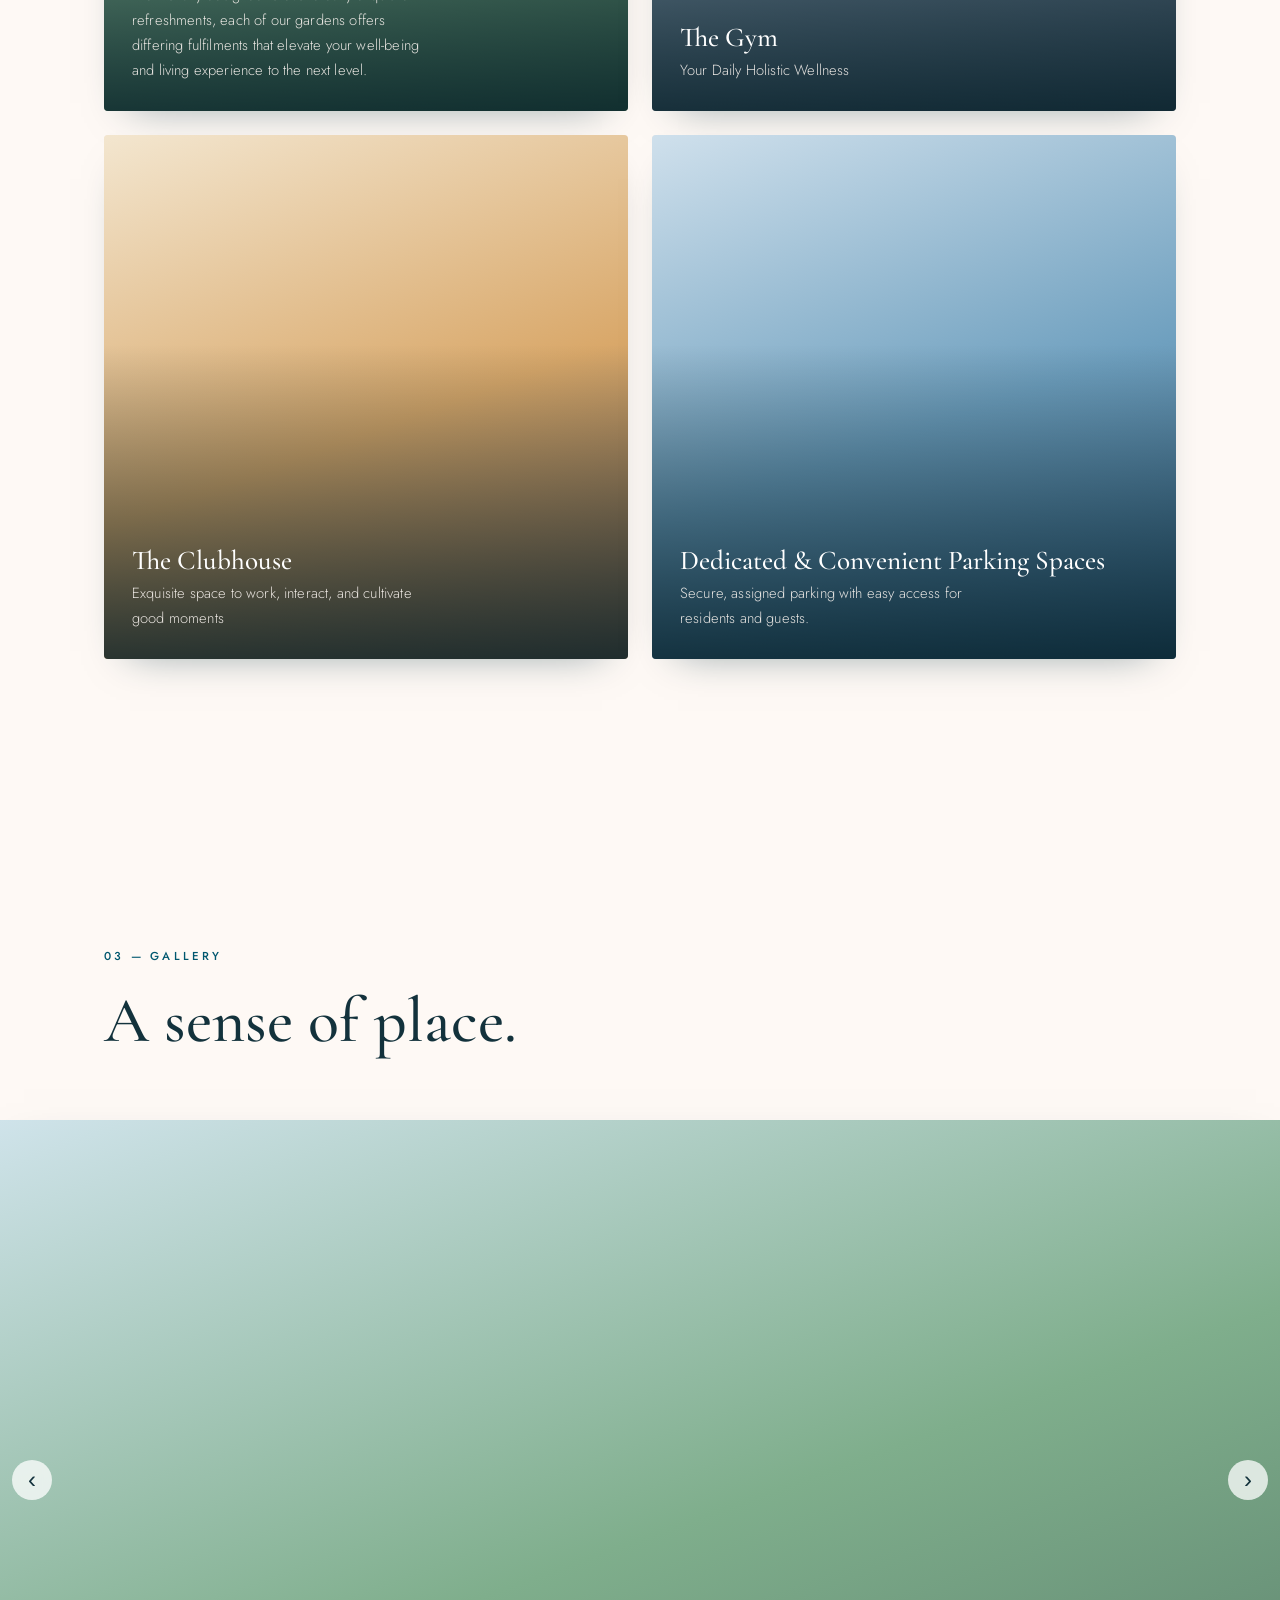
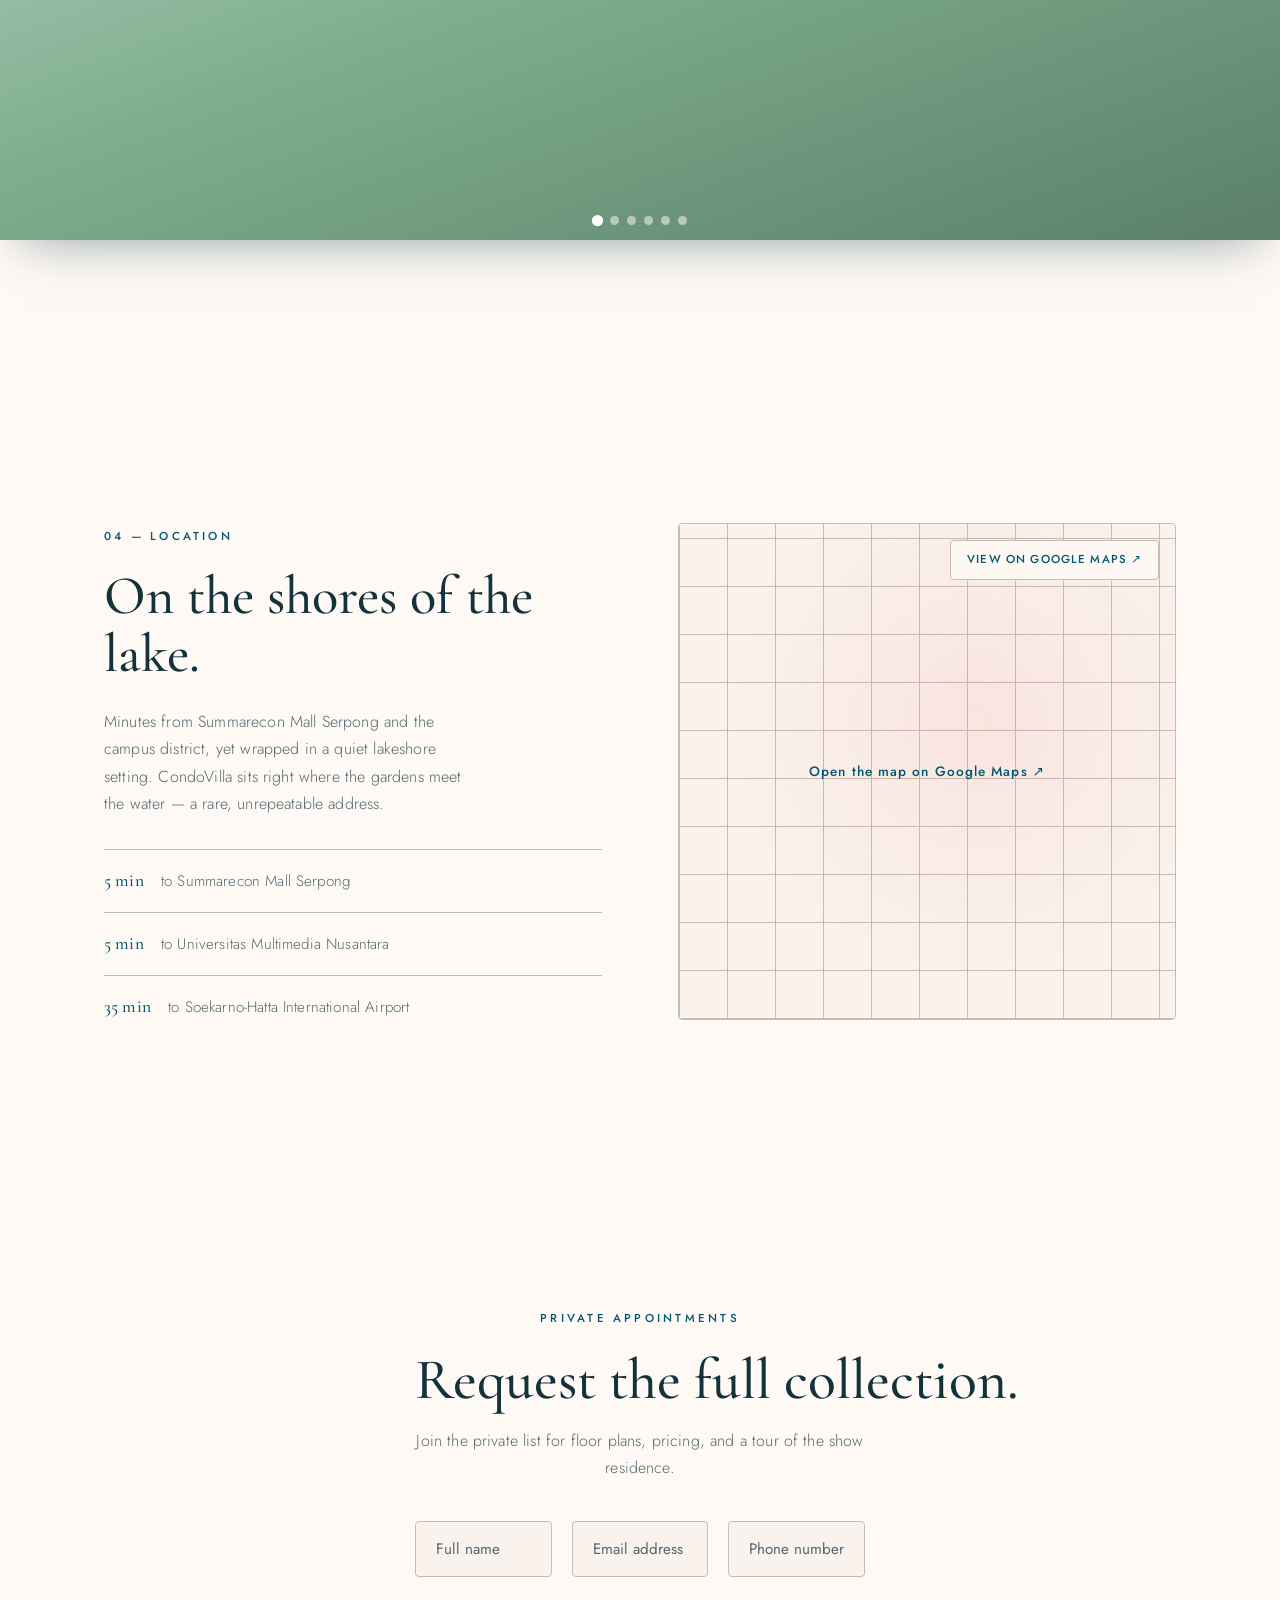
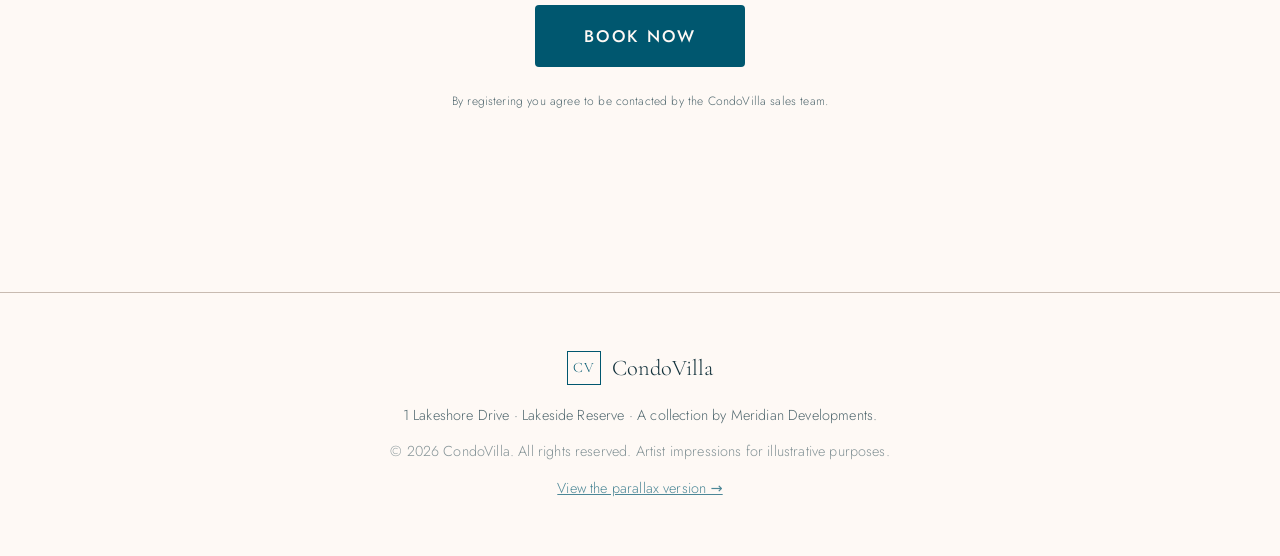
==== commit 0f8af3d7: "content: remove 'A Way of Life' kicker from intro" ====
--- a/index.html
+++ b/index.html
@@ -8,7 +8,7 @@
   <link rel="preconnect" href="https://fonts.googleapis.com" />
   <link rel="preconnect" href="https://fonts.gstatic.com" crossorigin />
   <link href="https://fonts.googleapis.com/css2?family=Cormorant+Garamond:ital,wght@0,400;0,500;0,600;1,400&family=Jost:wght@300;400;500;600&display=swap" rel="stylesheet" />
-  <link rel="stylesheet" href="styles.css?v=24" />
+  <link rel="stylesheet" href="styles.css?v=25" />
   <script>document.documentElement.classList.add("js");</script>
 </head>
 <body>
@@ -57,7 +57,6 @@
       <div class="intro__body">
         <div class="intro__rule" aria-hidden="true"></div>
         <div>
-          <span class="kicker">A Way of Life</span>
           <p class="intro__text">
             Inspired by the French way of life, CondoVilla savours every moment with
             <em>passion and elegance</em>, where pleasure, beauty, and wellness become
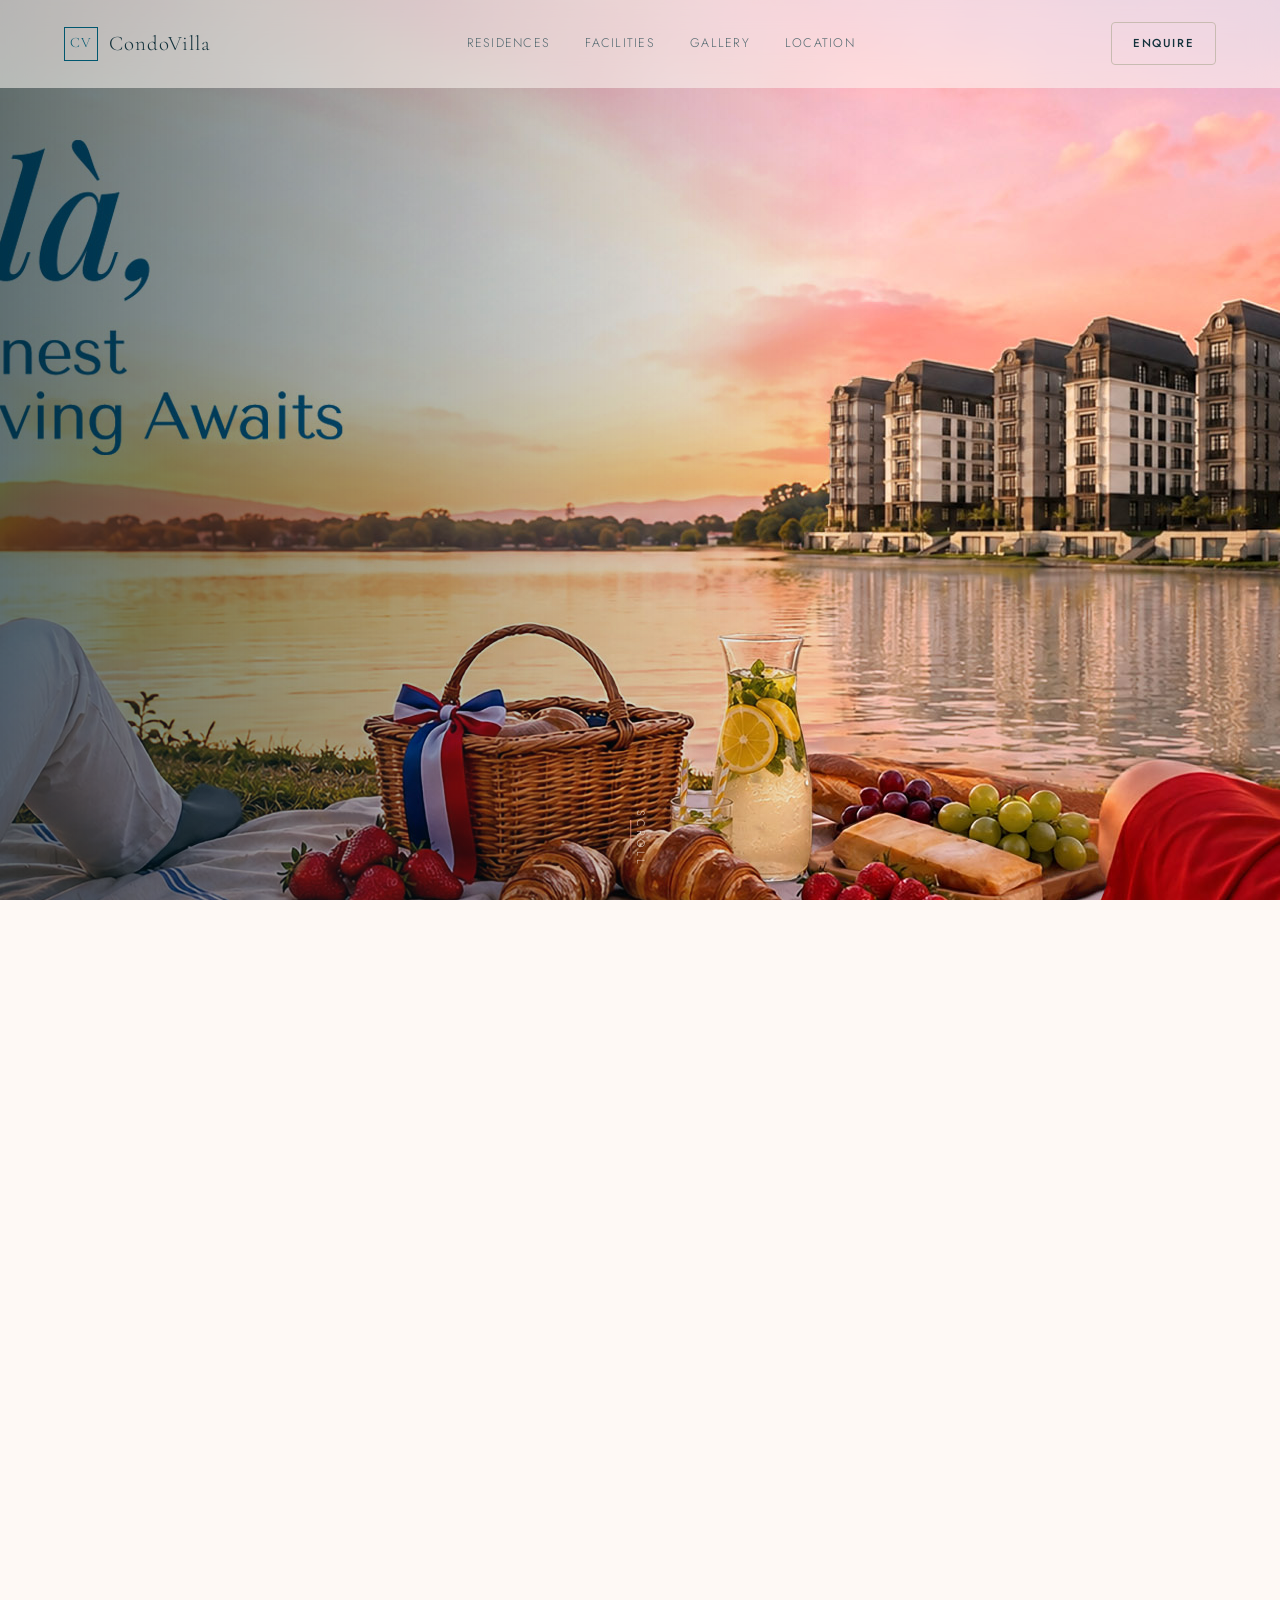
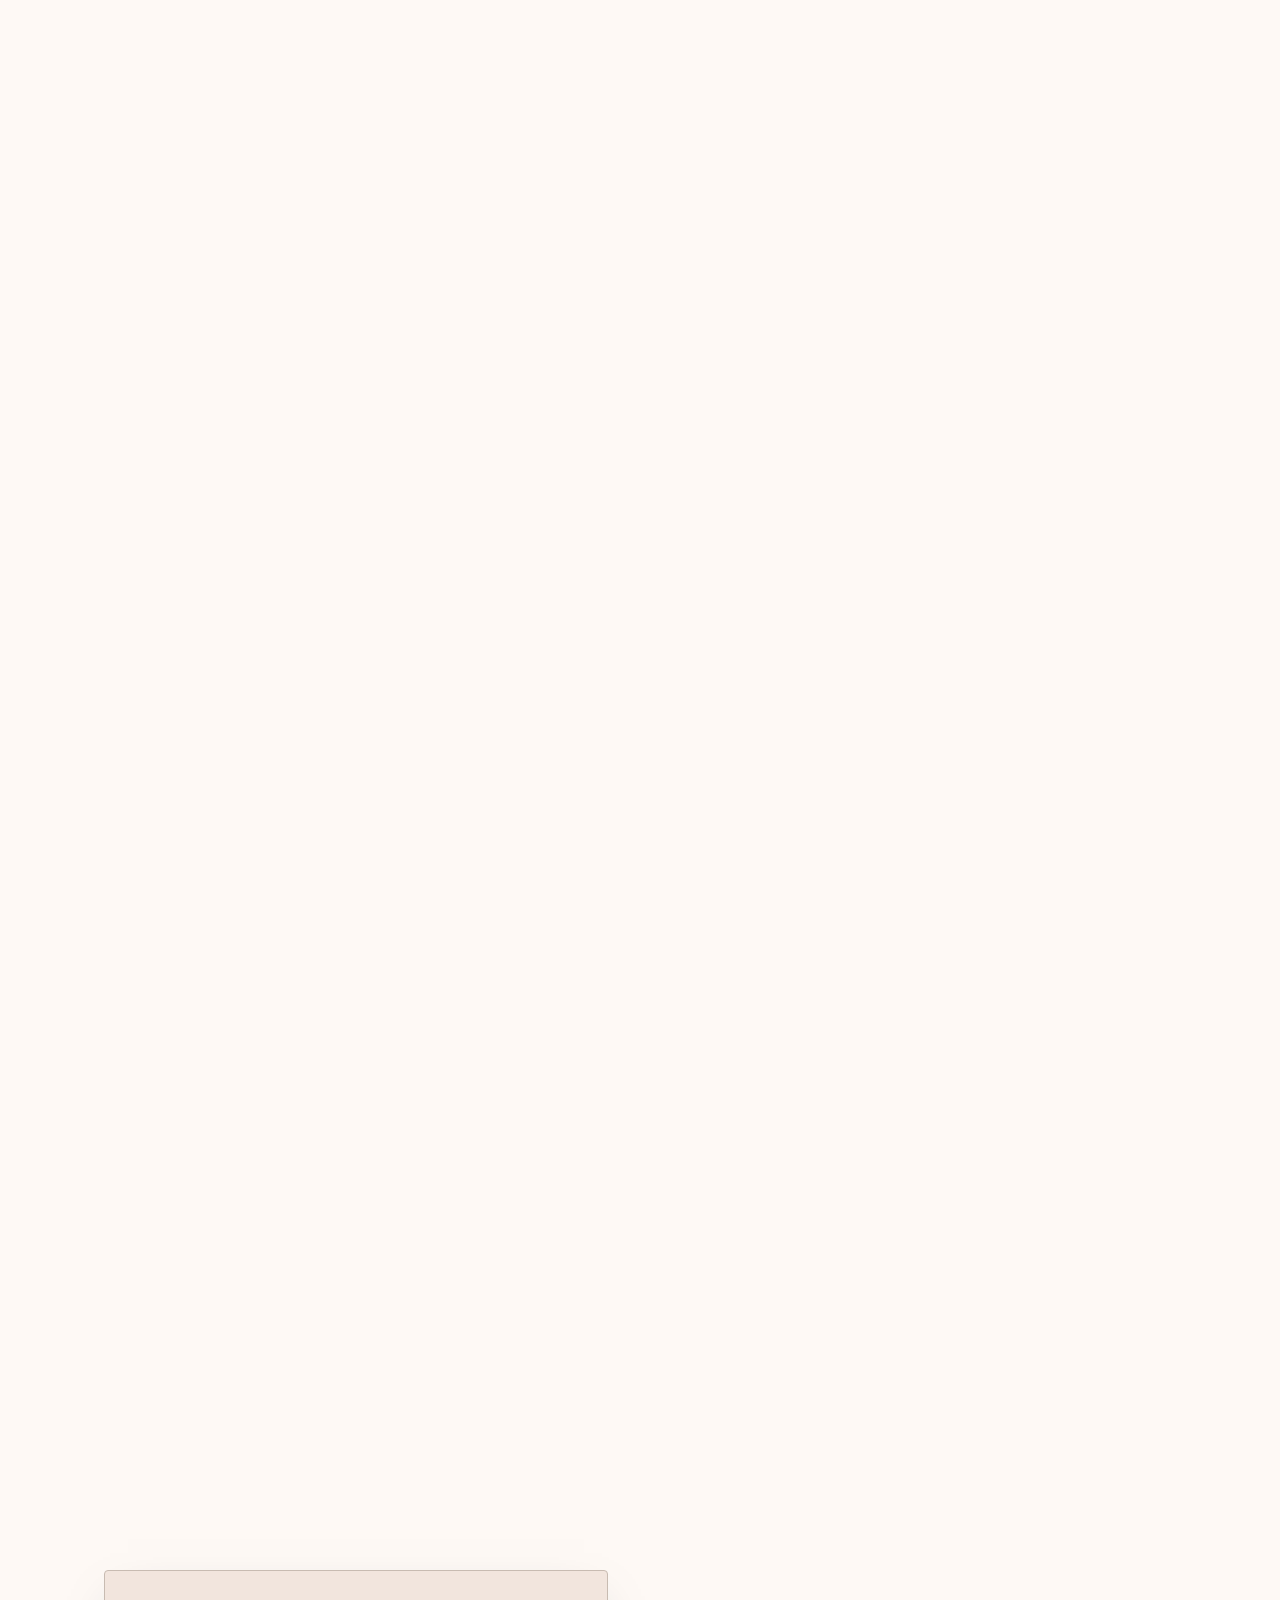
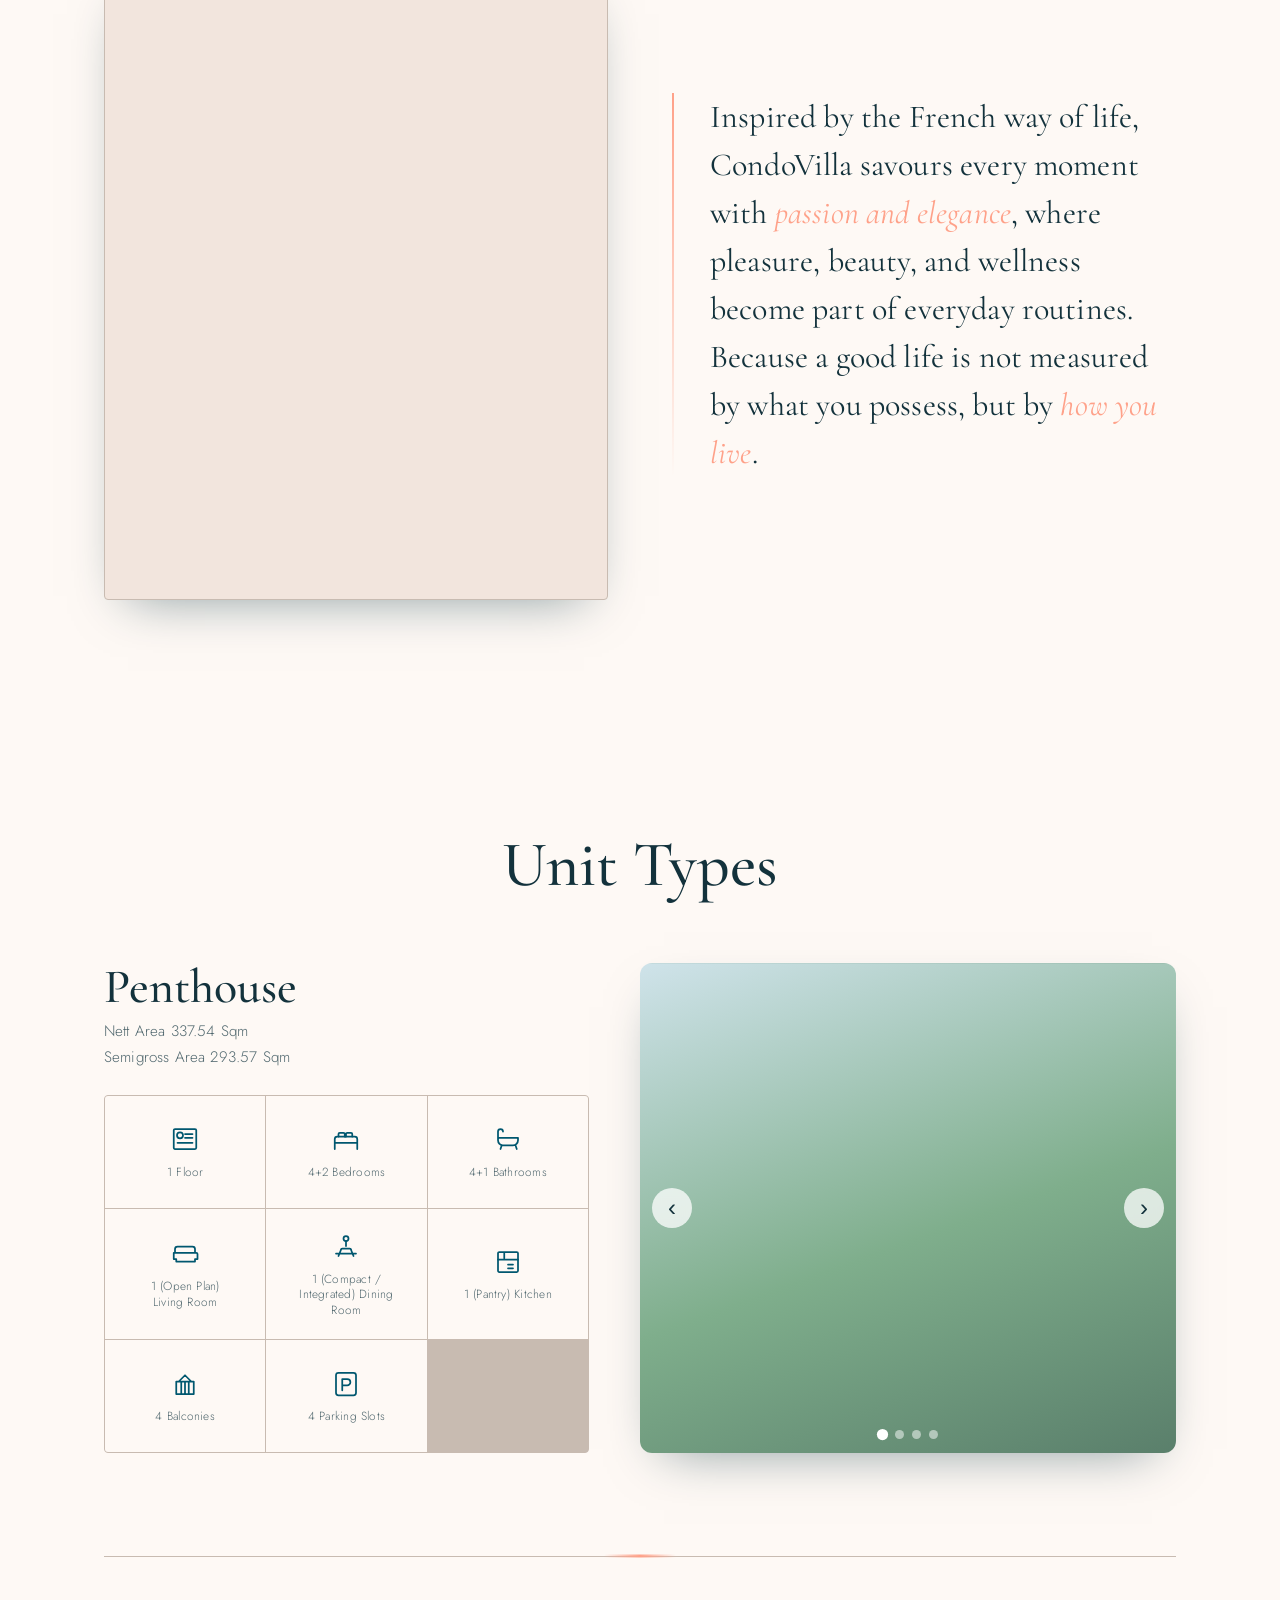
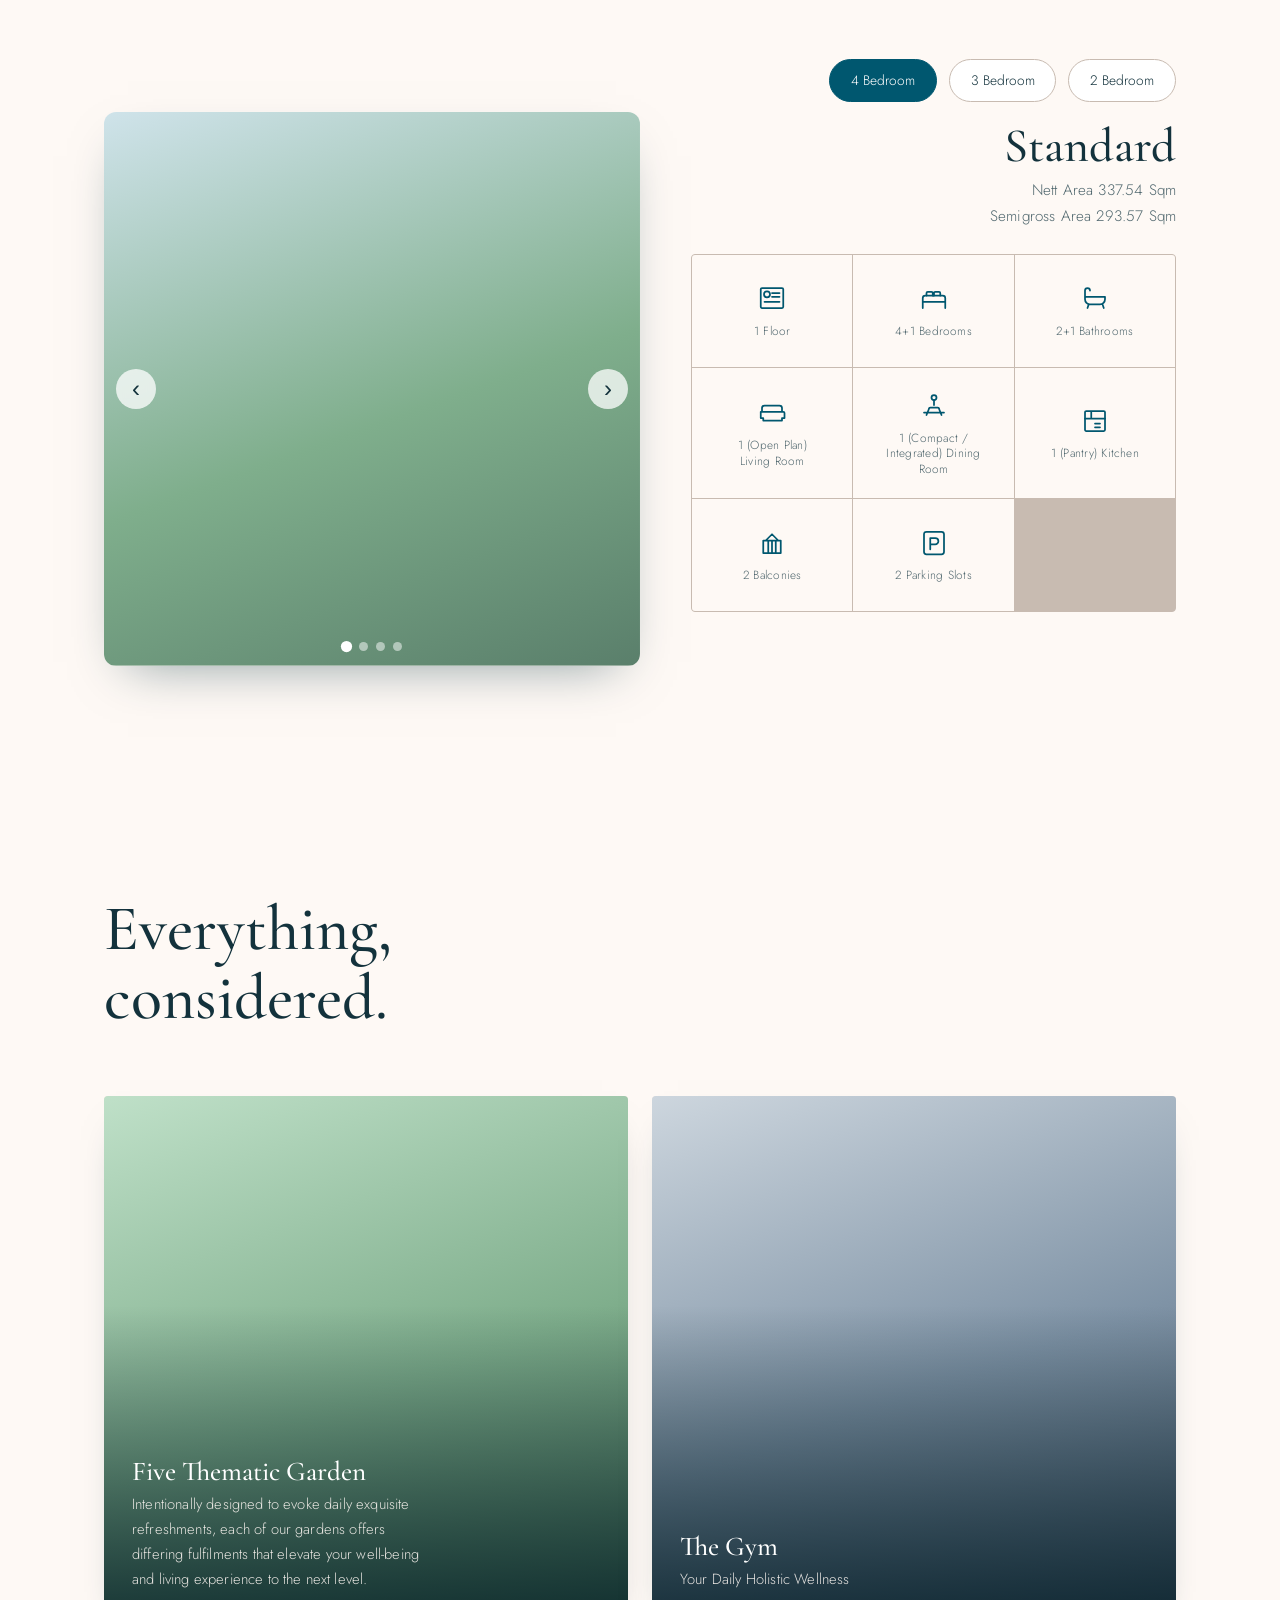
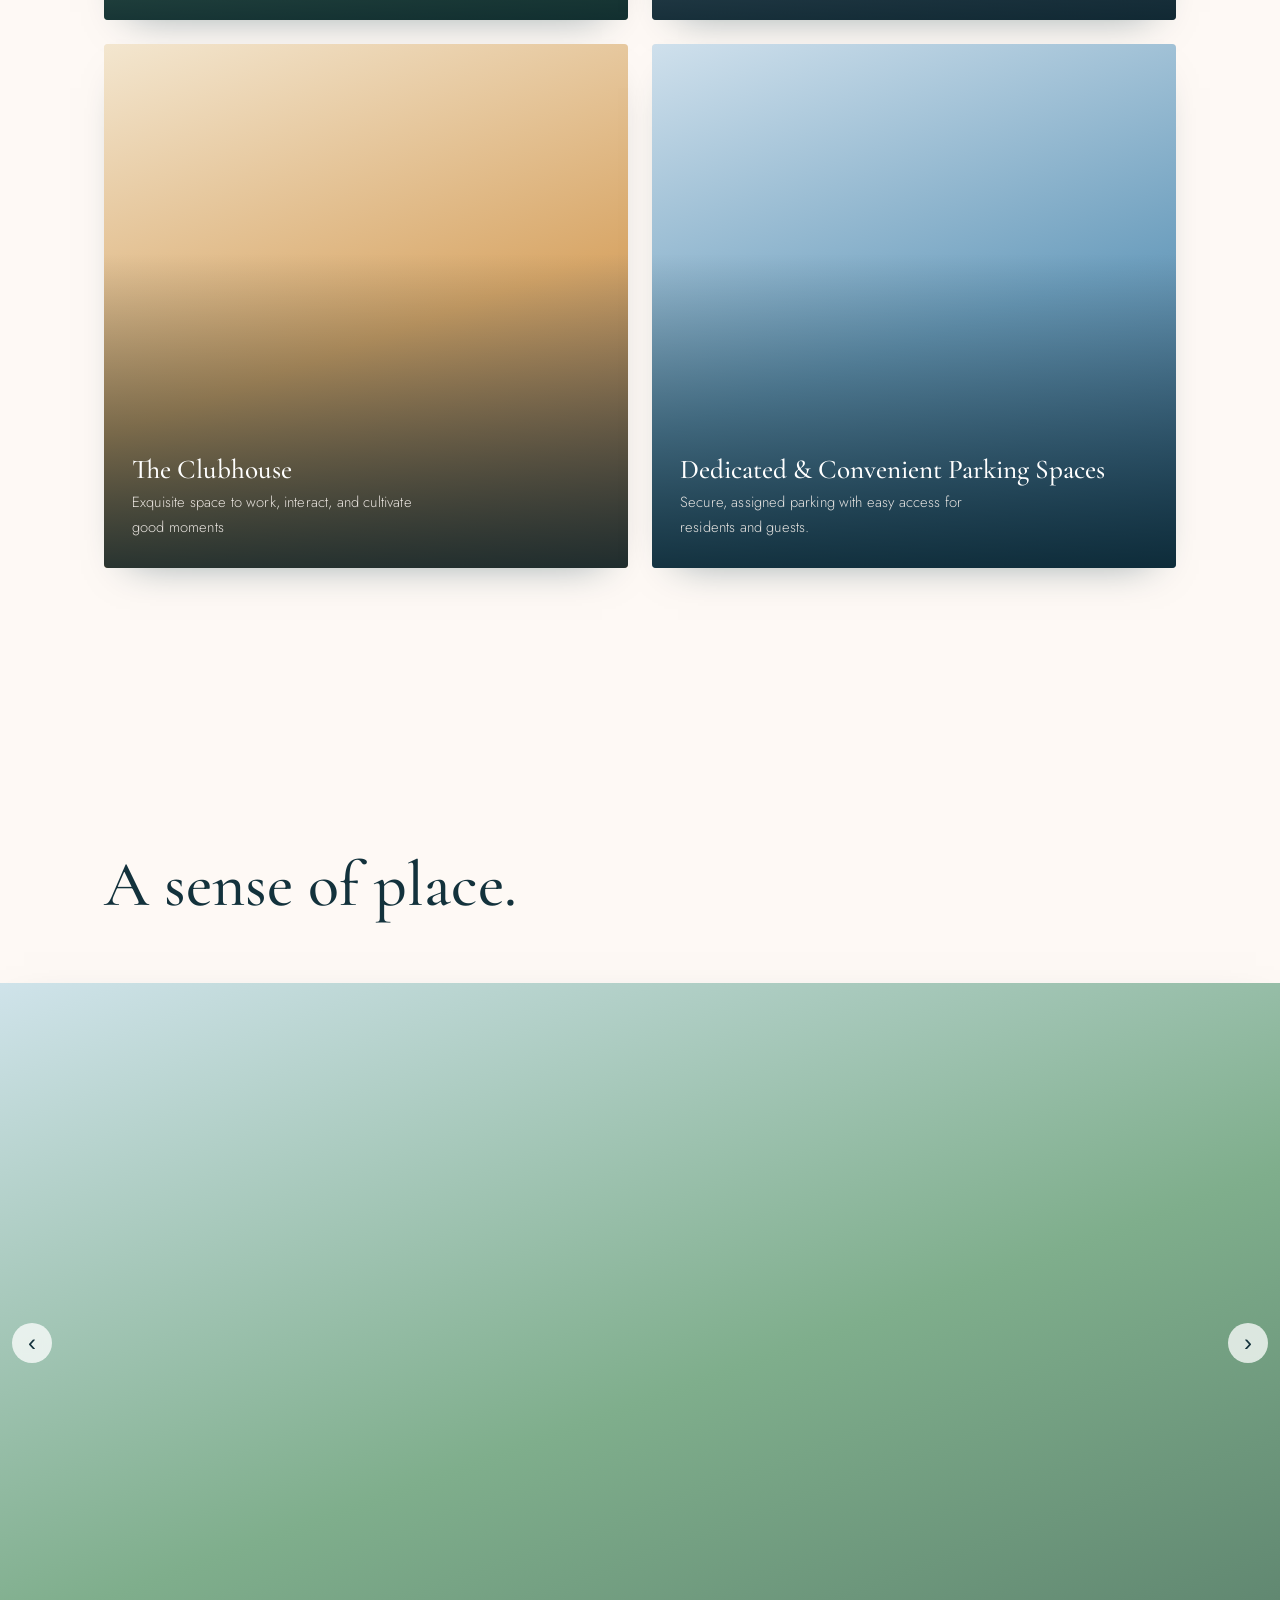
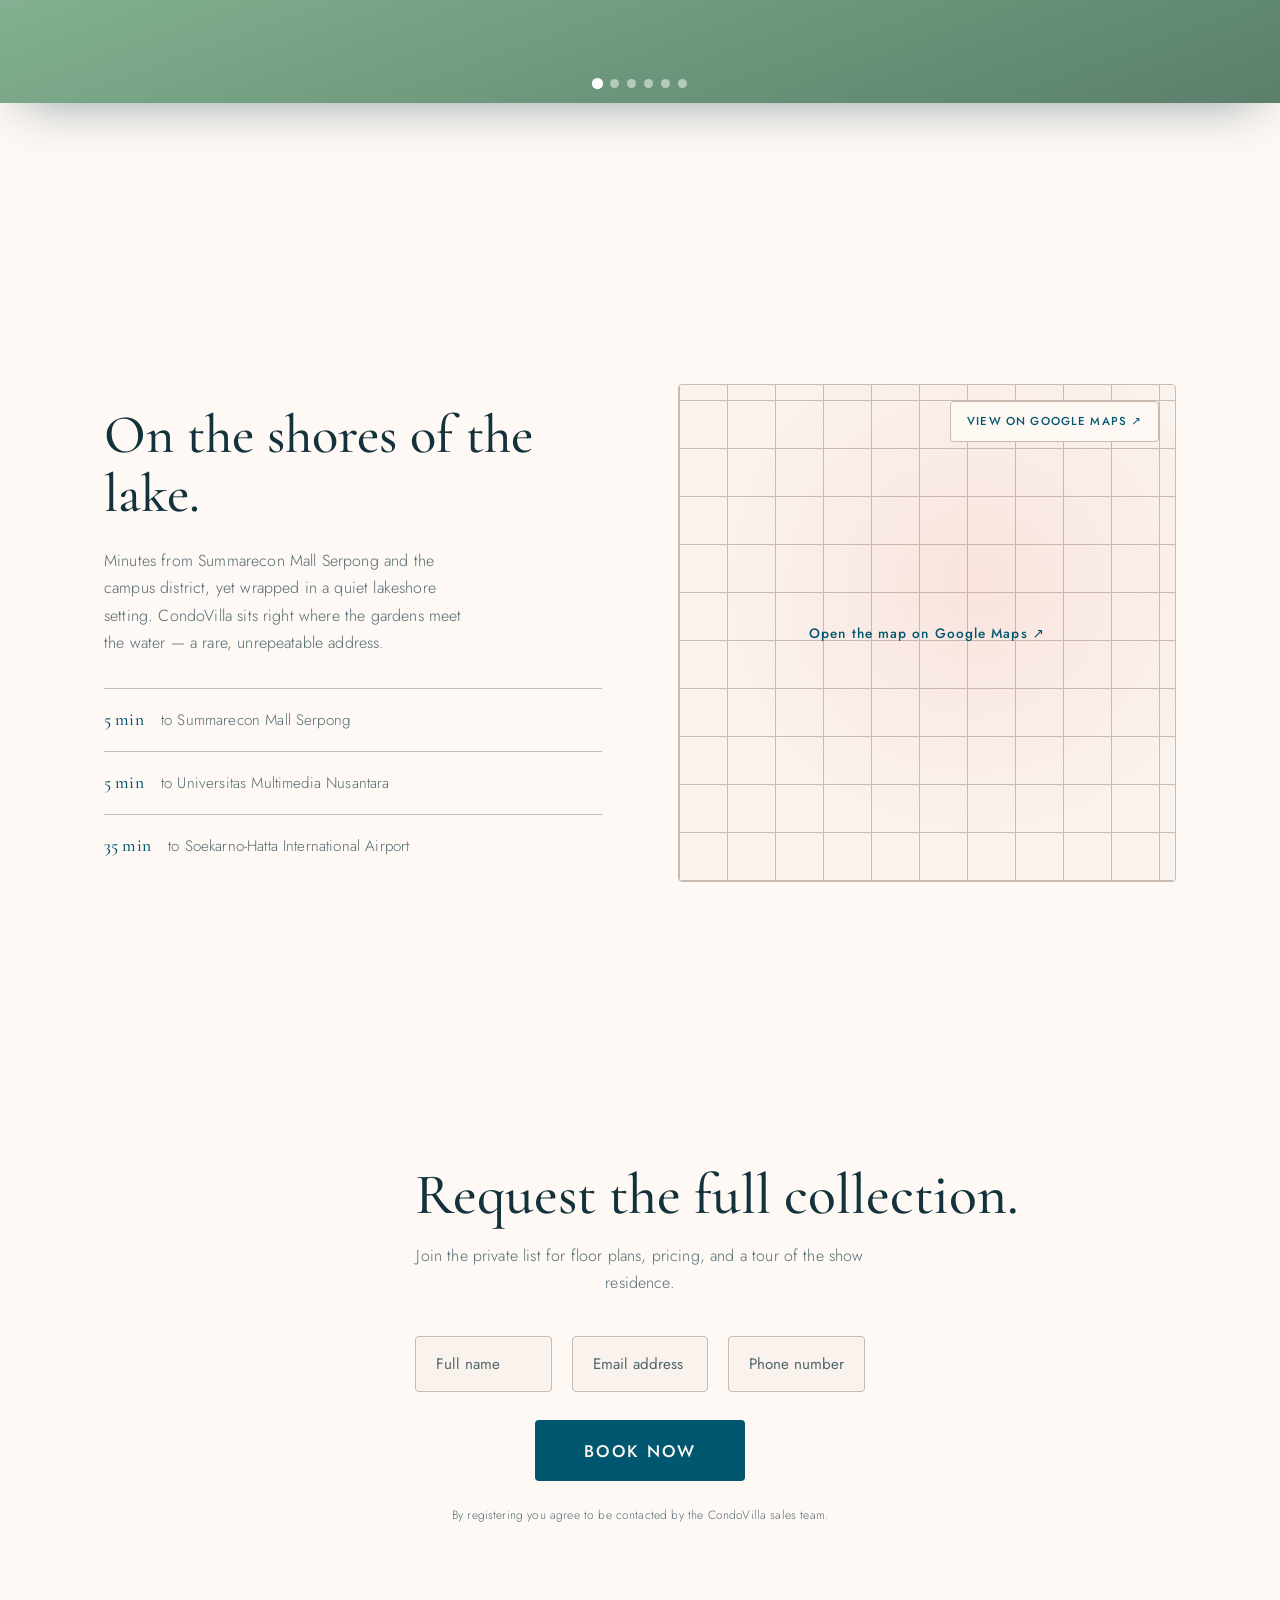
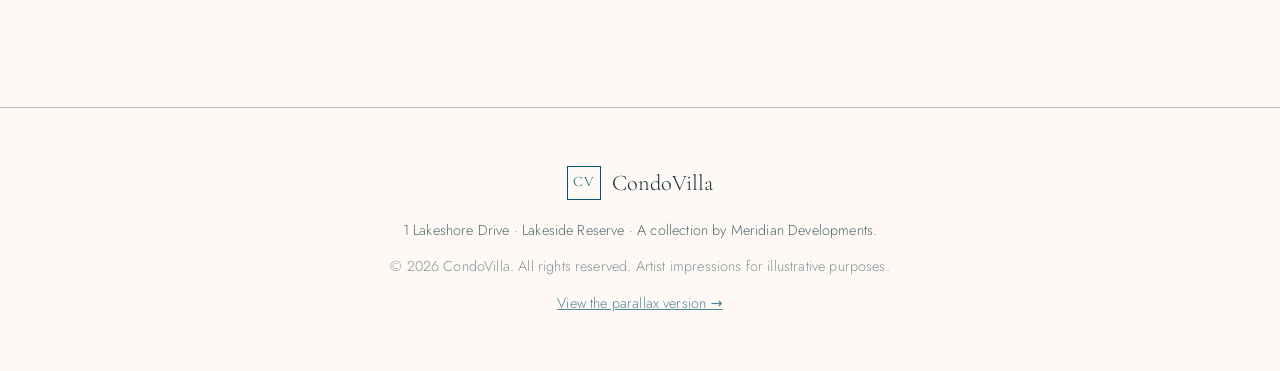
==== commit fcd899cc: "content: remove all section kicker labels" ====
--- a/index.html
+++ b/index.html
@@ -8,7 +8,7 @@
   <link rel="preconnect" href="https://fonts.googleapis.com" />
   <link rel="preconnect" href="https://fonts.gstatic.com" crossorigin />
   <link href="https://fonts.googleapis.com/css2?family=Cormorant+Garamond:ital,wght@0,400;0,500;0,600;1,400&family=Jost:wght@300;400;500;600&display=swap" rel="stylesheet" />
-  <link rel="stylesheet" href="styles.css?v=25" />
+  <link rel="stylesheet" href="styles.css?v=27" />
   <script>document.documentElement.classList.add("js");</script>
 </head>
 <body>
@@ -85,7 +85,6 @@
 
   <section class="section tipe" id="residences">
     <div class="section__head reveal" style="text-align:center">
-      <span class="kicker">01 — The Collection</span>
       <h2 style="max-width:none;margin-inline:auto">Unit Types</h2>
     </div>
 
@@ -161,7 +160,6 @@
   <!-- ============ FACILITIES ============ -->
   <section class="section facilities" id="facilities">
     <div class="section__head reveal">
-      <span class="kicker">02 — Facilities</span>
       <h2 class="section__head--wide">Everything, considered.</h2>
     </div>
     <div class="fac__grid reveal">
@@ -187,7 +185,6 @@
   <!-- ============ GALLERY ============ -->
   <section class="section section--flush" id="gallery">
     <div class="section__head reveal">
-      <span class="kicker">03 — Gallery</span>
       <h2>A sense of place.</h2>
     </div>
     <!-- Full-bleed, one-image-at-a-time slider (arrows + dots auto-built). -->
@@ -209,7 +206,6 @@
   <!-- ============ LOCATION ============ -->
   <section class="section location" id="location">
     <div class="location__text reveal">
-      <span class="kicker">04 — Location</span>
       <h2>On the shores of the lake.</h2>
       <p>
         Minutes from Summarecon Mall Serpong and the campus district, yet
@@ -246,7 +242,6 @@
   <!-- ============ ENQUIRE ============ -->
   <section class="section enquire" id="enquire">
     <div class="enquire__inner reveal">
-      <span class="kicker">Private Appointments</span>
       <h2>Request the full collection.</h2>
       <p>Join the private list for floor plans, pricing, and a tour of the show residence.</p>
       <form class="enquire__form">
@@ -273,6 +268,6 @@
     <p class="footer__fine"><a href="v2/index.html" style="color:var(--primary);text-decoration:underline;">View the parallax version →</a></p>
   </footer>
 
-  <script src="script.js?v=13"></script>
+  <script src="script.js?v=14"></script>
 </body>
 </html>
--- a/styles.css
+++ b/styles.css
@@ -170,14 +170,8 @@
   position: absolute; inset: 0; width: 100%; height: 100%;
   object-fit: cover; z-index: 1;
 }
-/* Mobile / reduced-motion: don't autoplay the heavy video — show the poster
-   still frame instead (set as a background on the layer). */
-@media (max-width: 640px) {
-  .hero__lake--video .hero__video { display: none; }
-  .hero__lake--video {
-    background: #0e1316 url("kv/hero.jpg") center / cover no-repeat;
-  }
-}
+/* (Testing: scroll-scrub is enabled on mobile too, so the video is NOT hidden
+   on small screens — see the JS. Reduced-motion still falls back to poster.) */
 
 /* Left-side scrim for headline legibility (sits above the video, below text). */
 .hero::after {
@@ -461,12 +455,7 @@
 }
 
 /* ---------- responsive ---------- */
-/* On small screens drop the pinned scroll track: the hero is a normal
-   full-height section (video hidden; poster shown — see .hero__lake--video). */
-@media (max-width: 640px) {
-  .hero-stage { height: auto; }
-  .hero { position: relative; }
-}
+/* (Testing: pinned scroll track kept on mobile so the scroll-scrub works.) */
 @media (max-width: 860px) {
   .nav__links, .nav__cta { display: none; }
   .nav__toggle { display: flex; }
